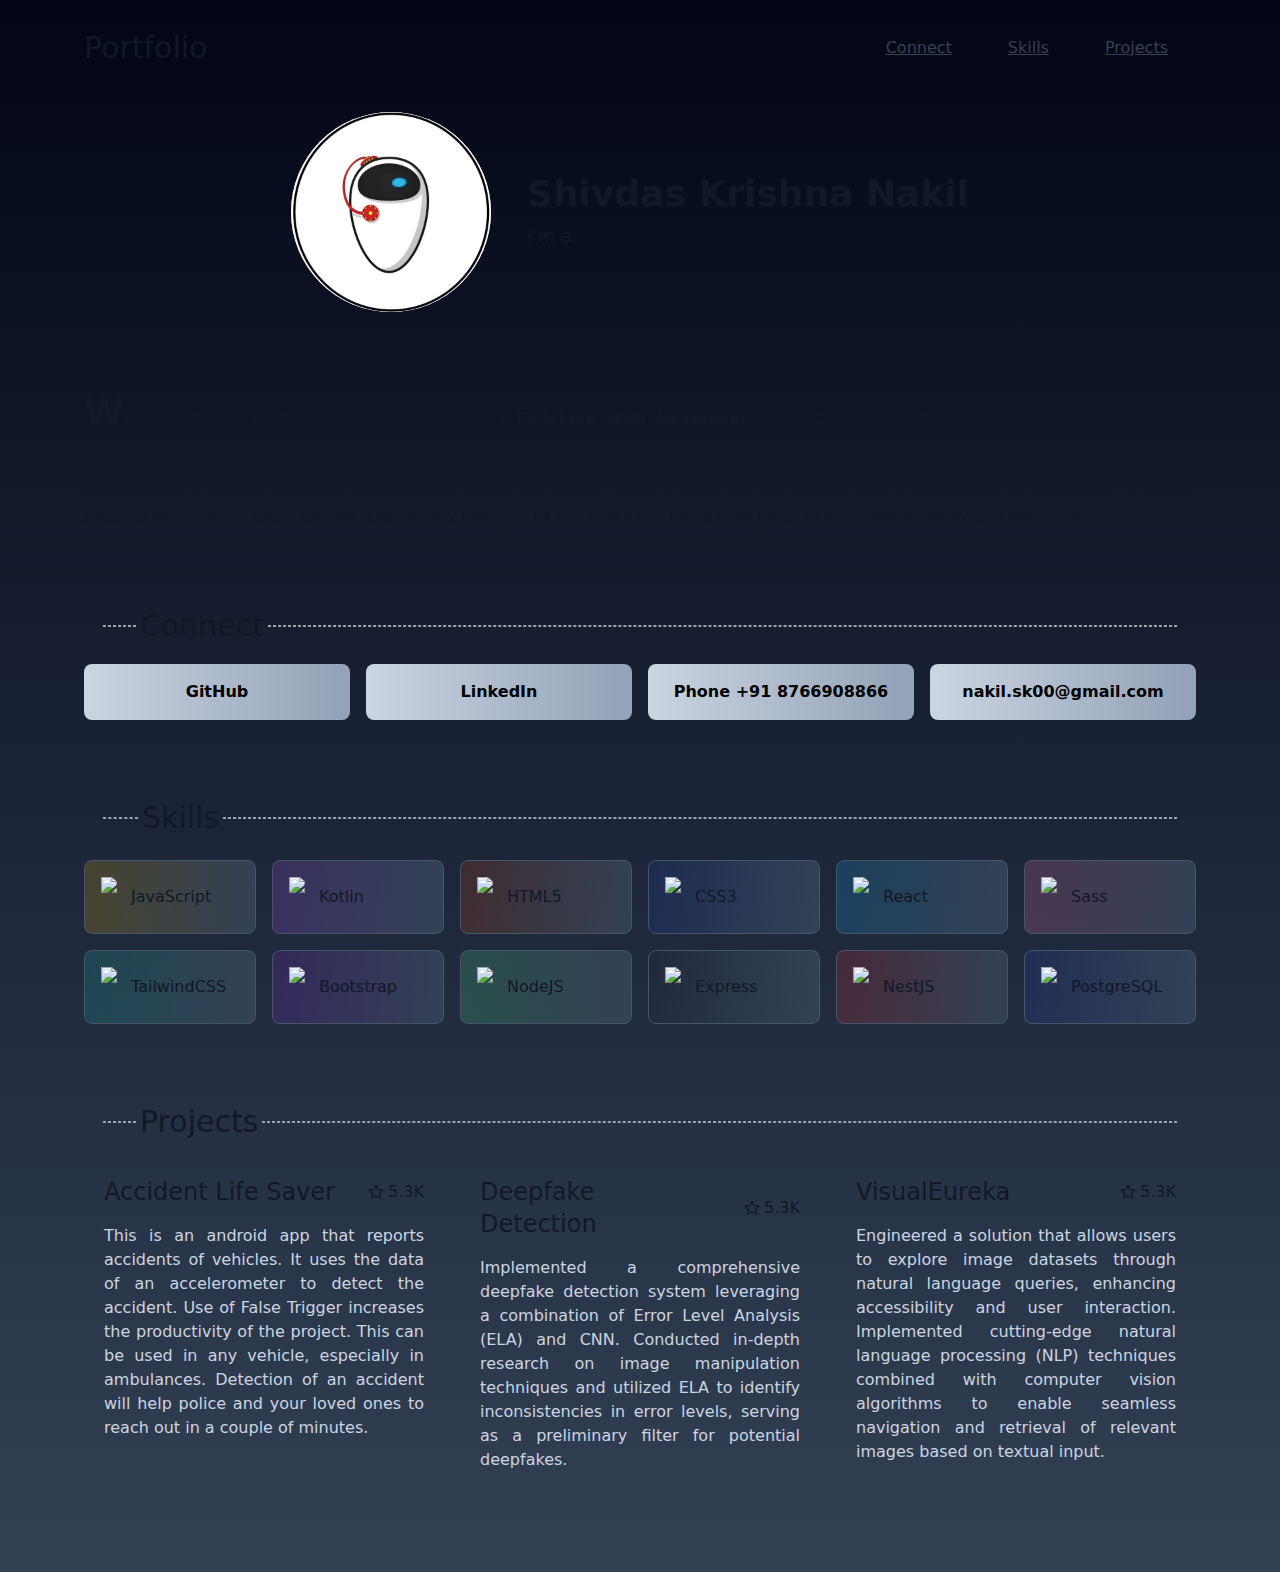
==== index.html @ 8ee6d4b5 "Add files via upload" ====
<!DOCTYPE html>
<html lang="en">

<head>
    <meta charset="UTF-8">
    <meta name="viewport" content="width=device-width, initial-scale=1.0">
    <link href="./output.css" rel="stylesheet">
    <link rel="stylesheet" href="style.css">
    <style>
        .flip-card {
            background-color: transparent;
            width: 200px;
            height: 200px;
            perspective: 1000px;
            /* Remove this if you don't want the 3D effect */
        }

        /* This container is needed to position the front and back side */
        .flip-card-inner {
            position: relative;
            width: 100%;
            height: 100%;
            text-align: center;
            transition: transform 0.8s;
            transform-style: preserve-3d;
        }

        /* Do an horizontal flip when you move the mouse over the flip box container */
        .flip-card:hover .flip-card-inner {
            transform: rotateY(180deg);
        }

        /* Position the front and back side */
        .flip-card-front,
        .flip-card-back {
            position: absolute;
            width: 100%;
            height: 100%;
            -webkit-backface-visibility: hidden;
            /* Safari */
            backface-visibility: hidden;
        }

        /* Style the front side (fallback if image is missing) */
        .flip-card-front {
            background-color: #bbb;
            color: black;
        }

        /* Style the back side */
        .flip-card-back {
            background-color: dodgerblue;
            color: white;
            transform: rotateY(180deg);
        }
    </style>
    <title>Portfolio</title>
</head>

<body
    class="__className_8c1529 md:mx-auto md:max-w-6xl bg-black bg-gradient-to-b from-slate-950 to-slate-700 bg-opacity-90 dark:bg-background-dark text-gray-900 dark:text-gray-100 pb-10">

    <nav class="relative flex items-center justify-between mb-4 px-5 py-2"><a href="/">
            <h2 class="text-3xl">Portfolio</h2>
        </a>
        <ul class="hidden md:flex gap-10 m-5 justify-end">
            <li><a href="/#connect"><button
                        class="bg-secondary-background dark:bg-secondary-background-dark text-gray-700 dark:text-white transition hover:brightness-90 active:brightness-95 active:scale-95 p-2 rounded underline">Connect</button></a>
            </li>
            <li><a href="/#skills"><button
                        class="bg-secondary-background dark:bg-secondary-background-dark text-gray-700 dark:text-white transition hover:brightness-90 active:brightness-95 active:scale-95 p-2 rounded underline">Skills</button></a>
            </li>
            <li><a href="/#projects"><button
                        class="bg-secondary-background dark:bg-secondary-background-dark text-gray-700 dark:text-white transition hover:brightness-90 active:brightness-95 active:scale-95 p-2 rounded underline">Projects</button></a>
            </li>
        </ul><button class="md:hidden"></button>
    </nav>
    <div class="px-5">
        <main class="space-y-20 mb-10">
            <a href="https://www.instagram.com/shiv_nakil?igsh=MXRyd2lyZHF5NGtyeA==" target="_blank">
                <section id="heropage" class="flex flex-col items-center md:items-end">
                    <div class="flex flex-col md:flex-row justify-center items-center gap-4 w-full">

                        <div class="flip-card">
                            <div class="flip-card-inner">
                                <img alt="Profile Image" loading="lazy" width="200" height="200" decoding="async"
                                    data-nimg="1" class="rounded-full flip-card-front" style="color:transparent" src="./gi.gif" />
                                <img alt="Profile Image" loading="lazy" width="200" height="200" decoding="async"
                                    data-nimg="1" class="rounded-full flip-card-back" style="color:transparent" src="./ppp.jpg" />
                            </div>                            
                        </div>
                        <div class="rounded-lg p-5 bg-secondary-background dark:bg-secondary-background-dark space-y-2">
                            <h3 class="text-4xl font-semibold">Shivdas Krishna Nakil</h3>
                            <h4 class="md:text-lg ">I'm a <span class="auto text-yellow-300"></span></h4>
                            <div class="md:hidden flex items-center justify-end gap-2 p-1"><svg stroke="currentColor"
                                    fill="none" stroke-width="2" viewBox="0 0 24 24" stroke-linecap="round"
                                    stroke-linejoin="round" height="1em" width="1em" xmlns="http://www.w3.org/2000/svg">
                                    <path d="M20 10c0 6-8 12-8 12s-8-6-8-12a8 8 0 0 1 16 0Z"></path>
                                    <circle cx="12" cy="10" r="3"></circle>
                                </svg>
                                <p class="text-2xl">Pune, India</p>
                            </div>
                        </div>
                    </div>
                    <div
                        class="rounded-lg p-5 bg-secondary-background dark:bg-secondary-background-dark hidden md:border flex items-center gap-2 p-1">
                        <svg stroke="currentColor" fill="none" stroke-width="2" viewBox="0 0 24 24"
                            stroke-linecap="round" stroke-linejoin="round" height="1em" width="1em"
                            xmlns="http://www.w3.org/2000/svg">
                            <path d="M20 10c0 6-8 12-8 12s-8-6-8-12a8 8 0 0 1 16 0Z"></path>
                            <circle cx="12" cy="10" r="3"></circle>
                        </svg>
                        <p class="text-xl">Pune, India</p>
                    </div>
                </section>
            </a>
            <section id="info">
                <p
                    class="before:text-[12rem] before:absolute before:-top-20 before:-left-12 before:text-primary/20 first-letter:font-bold first-letter:text-4xl text-justify">
                    Welcome to my portfolio! I'm Shivdas Nakil, a <strong>Fullstack Web Developer </strong>specializing
                    in creating dynamic and engaging web experiences. With a passion for crafting beautiful and
                    functional interfaces, I leverage a robust skill set in front-end and back-end technologies. From
                    HTML5, CSS3, and JavaScript for building responsive layouts to NodeJS, Express, and NestJS for
                    scalable server-side applications, I ensure seamless functionality across the board. With a keen eye
                    for design and a dedication to excellence, I deliver projects that exceed expectations. Explore my
                    portfolio to see how I can bring your ideas to life with creativity and precision.</p>
            </section>
            <section id="connect" class="space-y-5">
                <div class="flex items-center gap-1">
                    <div class="w-[18px] h-[15px] rounded-full bg-primary"></div>
                    <div class="w-10 h-px border border-dashed border-gray-400"></div>
                    <h2 class="text-3xl">Connect</h2>
                    <div class="w-full h-px border border-dashed border-gray-400"></div>
                    <div class="w-[18px] h-[15px] rounded-full bg-primary"></div>
                </div>
                <div class="flex flex-col items-center md:flex-row sm:grid-cols-2 md:grid-cols-3 lg:grid-cols-5 gap-4">
                    <div
                        class="flex-1 w-56 p-3 rounded-lg transition-all hover:brightness-95 bg-gradient-to-r from-slate-300 to-slate-400 dark:from-secondary-background-dark dark:to-background-dark to-95% align-middle">
                        <a href="https://github.com/shivnakil" class="flex items-center justify-center p-1"
                            target="_blank" rel="noopener noreferrer">
                            <p class="text-black font-bold">GitHub</p>
                        </a>
                    </div>
                    <div
                        class="flex-1 w-56 p-3 rounded-lg transition-all hover:brightness-95 bg-gradient-to-r from-slate-300 to-slate-400 dark:from-secondary-background-dark dark:to-background-dark to-95% ">
                        <a href="https://www.linkedin.com/in/shivdasnakil/" class="flex items-center justify-center p-1"
                            target="_blank" rel="noopener noreferrer">
                            <p class="text-black font-bold">LinkedIn</p>
                        </a>
                    </div>
                    <div
                        class="flex-1 w-56 p-3 rounded-lg transition-all hover:brightness-95 bg-gradient-to-r from-slate-300 to-slate-400 dark:from-secondary-background-dark dark:to-background-dark to-95% ">
                        <a href="tel:+91 8766908866" class="flex items-center justify-center p-1" target="_blank"
                            rel="noopener noreferrer">
                            <p class="text-black font-bold text-nowrap">Phone +91 8766908866</p>
                        </a>
                    </div>
                    <div
                        class="flex-1 w-56 p-3 rounded-lg transition-all hover:brightness-95 bg-gradient-to-r from-slate-300 to-slate-400 dark:from-secondary-background-dark dark:to-background-dark to-95% col-span-2 md:col-span-1">
                        <a href="mailto:nakil.sk00@gmail.com" class="flex items-center justify-center p-1"
                            target="_blank" rel="noopener noreferrer">
                            <p class="text-black font-bold">nakil.sk00@gmail.com</p>
                        </a>
                    </div>
                </div>
            </section>
            <section id="skills" class="space-y-6">
                <div class="flex items-center gap-1">
                    <div class="w-[18px] h-[15px] rounded-full bg-primary"></div>
                    <div class="w-10 h-px border border-dashed border-gray-400"></div>
                    <h2 class="text-3xl">Skills</h2>
                    <div class="w-full h-px border border-dashed border-gray-400"></div>
                    <div class="w-[18px] h-[15px] rounded-full bg-primary"></div>
                </div>
                <div class="grid grid-cols-2 sm:grid-cols-3 md:grid-cols-4 lg:grid-cols-6 gap-4">
                    <a target="_blank" href="https://developer.mozilla.org/en-US/docs/Web/JavaScript">
                        <div class="border border-slate-600 flex items-center gap-2 p-4 rounded-lg bg-gradient-to-r to-secondary-background dark:to-secondary-background-dark transition-all hover:brightness-90 active:scale-90"
                            style="--tw-gradient-from:rgba(234,179,8,0.2) var(--tw-gradient-from-position);--tw-gradient-stops:var(--tw-gradient-from), var(--tw-gradient-to)">
                            <img alt="JavaScript" loading="lazy" width="22" height="22" decoding="async" data-nimg="1"
                                style="color:transparent"
                                src="https://raw.githubusercontent.com/danielcranney/readme-generator/main/public/icons/skills/javascript-colored.svg" /><span>JavaScript</span>
                        </div>
                    </a><a target="_blank" href="https://kotlinlang.org/">
                        <div class="border border-slate-600 flex items-center gap-2 p-4 rounded-lg bg-gradient-to-r to-secondary-background dark:to-secondary-background-dark transition-all hover:brightness-90 active:scale-90"
                            style="--tw-gradient-from:rgba(168,85,247,0.2) var(--tw-gradient-from-position);--tw-gradient-stops:var(--tw-gradient-from), var(--tw-gradient-to)">
                            <img alt="Kotlin" loading="lazy" width="22" height="22" decoding="async" data-nimg="1"
                                style="color:transparent"
                                src="https://raw.githubusercontent.com/danielcranney/readme-generator/main/public/icons/skills/kotlin-colored.svg" /><span>Kotlin</span>
                        </div>
                    </a><a target="_blank" href="https://developer.mozilla.org/en-US/docs/Glossary/HTML5">
                        <div class="border border-slate-600 flex items-center gap-2 p-4 rounded-lg bg-gradient-to-r to-secondary-background dark:to-secondary-background-dark transition-all hover:brightness-90 active:scale-90"
                            style="--tw-gradient-from:rgba(194,65,12,0.2) var(--tw-gradient-from-position);--tw-gradient-stops:var(--tw-gradient-from), var(--tw-gradient-to)">
                            <img alt="HTML5" loading="lazy" width="22" height="22" decoding="async" data-nimg="1"
                                style="color:transparent"
                                src="https://raw.githubusercontent.com/danielcranney/readme-generator/main/public/icons/skills/html5-colored.svg" /><span>HTML5</span>
                        </div>
                    </a><a target="_blank" href="https://www.w3.org/TR/CSS/#css">
                        <div class="border border-slate-600 flex items-center gap-2 p-4 rounded-lg bg-gradient-to-r to-secondary-background dark:to-secondary-background-dark transition-all hover:brightness-90 active:scale-90"
                            style="--tw-gradient-from:rgba(30,64,175,0.2) var(--tw-gradient-from-position);--tw-gradient-stops:var(--tw-gradient-from), var(--tw-gradient-to)">
                            <img alt="CSS3" loading="lazy" width="22" height="22" decoding="async" data-nimg="1"
                                style="color:transparent"
                                src="https://raw.githubusercontent.com/danielcranney/readme-generator/main/public/icons/skills/css3-colored.svg" /><span>CSS3</span>
                        </div>
                    </a><a target="_blank" href="https://reactjs.org/">
                        <div class="border border-slate-600 flex items-center gap-2 p-4 rounded-lg bg-gradient-to-r to-secondary-background dark:to-secondary-background-dark transition-all hover:brightness-90 active:scale-90"
                            style="--tw-gradient-from:rgba(14,165,233,0.2) var(--tw-gradient-from-position);--tw-gradient-stops:var(--tw-gradient-from), var(--tw-gradient-to)">
                            <img alt="React" loading="lazy" width="22" height="22" decoding="async" data-nimg="1"
                                style="color:transparent"
                                src="https://raw.githubusercontent.com/danielcranney/readme-generator/main/public/icons/skills/react-colored.svg" /><span>React</span>
                        </div>
                    </a><a target="_blank" href="https://sass-lang.com/">
                        <div class="border border-slate-600 flex items-center gap-2 p-4 rounded-lg bg-gradient-to-r to-secondary-background dark:to-secondary-background-dark transition-all hover:brightness-90 active:scale-90"
                            style="--tw-gradient-from:rgba(244,114,182,0.2) var(--tw-gradient-from-position);--tw-gradient-stops:var(--tw-gradient-from), var(--tw-gradient-to)">
                            <img alt="Sass" loading="lazy" width="22" height="22" decoding="async" data-nimg="1"
                                style="color:transparent"
                                src="https://raw.githubusercontent.com/danielcranney/readme-generator/main/public/icons/skills/sass-colored.svg" /><span>Sass</span>
                        </div>
                    </a><a target="_blank" href="https://tailwindcss.com/">
                        <div class="border border-slate-600 flex items-center gap-2 p-4 rounded-lg bg-gradient-to-r to-secondary-background dark:to-secondary-background-dark transition-all hover:brightness-90 active:scale-90"
                            style="--tw-gradient-from:rgba(20,184,166,0.2) var(--tw-gradient-from-position);--tw-gradient-stops:var(--tw-gradient-from), var(--tw-gradient-to)">
                            <img alt="TailwindCSS" loading="lazy" width="22" height="22" decoding="async" data-nimg="1"
                                style="color:transparent"
                                src="https://raw.githubusercontent.com/danielcranney/readme-generator/main/public/icons/skills/tailwindcss-colored.svg" /><span>TailwindCSS</span>
                        </div>
                    </a><a target="_blank" href="https://getbootstrap.com/">
                        <div class="border border-slate-600 flex items-center gap-2 p-4 rounded-lg bg-gradient-to-r to-secondary-background dark:to-secondary-background-dark transition-all hover:brightness-90 active:scale-90"
                            style="--tw-gradient-from:rgba(126,34,206,0.2) var(--tw-gradient-from-position);--tw-gradient-stops:var(--tw-gradient-from), var(--tw-gradient-to)">
                            <img alt="Bootstrap" loading="lazy" width="22" height="22" decoding="async" data-nimg="1"
                                style="color:transparent"
                                src="https://raw.githubusercontent.com/danielcranney/readme-generator/main/public/icons/skills/bootstrap-colored.svg" /><span>Bootstrap</span>
                        </div>
                    </a><a target="_blank" href="https://nodejs.org/en/">
                        <div class="border border-slate-600 flex items-center gap-2 p-4 rounded-lg bg-gradient-to-r to-secondary-background dark:to-secondary-background-dark transition-all hover:brightness-90 active:scale-90"
                            style="--tw-gradient-from:rgba(74,222,128,0.2) var(--tw-gradient-from-position);--tw-gradient-stops:var(--tw-gradient-from), var(--tw-gradient-to)">
                            <img alt="NodeJS" loading="lazy" width="22" height="22" decoding="async" data-nimg="1"
                                style="color:transparent"
                                src="https://raw.githubusercontent.com/danielcranney/readme-generator/main/public/icons/skills/nodejs-colored.svg" /><span>NodeJS</span>
                        </div>
                    </a><a target="_blank" href="https://expressjs.com/">
                        <div class="border border-slate-600 flex items-center gap-2 p-4 rounded-lg bg-gradient-to-r to-secondary-background dark:to-secondary-background-dark transition-all hover:brightness-90 active:scale-90"
                            style="--tw-gradient-from:rgba(31,41,55,0.2) var(--tw-gradient-from-position);--tw-gradient-stops:var(--tw-gradient-from), var(--tw-gradient-to)">
                            <img alt="Express" loading="lazy" width="22" height="22" decoding="async" data-nimg="1"
                                style="color:transparent"
                                src="https://raw.githubusercontent.com/danielcranney/readme-generator/main/public/icons/skills/express-colored.svg" /><span>Express</span>
                        </div>
                    </a><a target="_blank" href="https://docs.nestjs.com/">
                        <div class="border border-slate-600 flex items-center gap-2 p-4 rounded-lg bg-gradient-to-r to-secondary-background dark:to-secondary-background-dark transition-all hover:brightness-90 active:scale-90"
                            style="--tw-gradient-from:rgba(220,38,38,0.2) var(--tw-gradient-from-position);--tw-gradient-stops:var(--tw-gradient-from), var(--tw-gradient-to)">
                            <img alt="NestJS" loading="lazy" width="22" height="22" decoding="async" data-nimg="1"
                                style="color:transparent"
                                src="https://raw.githubusercontent.com/danielcranney/readme-generator/main/public/icons/skills/nestjs-colored.svg" /><span>NestJS</span>
                        </div>
                    </a><a target="_blank" href="https://www.postgresql.org/">
                        <div class="border border-slate-600 flex items-center gap-2 p-4 rounded-lg bg-gradient-to-r to-secondary-background dark:to-secondary-background-dark transition-all hover:brightness-90 active:scale-90"
                            style="--tw-gradient-from:rgba(30,64,175,0.2) var(--tw-gradient-from-position);--tw-gradient-stops:var(--tw-gradient-from), var(--tw-gradient-to)">
                            <img alt="PostgreSQL" loading="lazy" width="22" height="22" decoding="async" data-nimg="1"
                                style="color:transparent"
                                src="https://raw.githubusercontent.com/danielcranney/readme-generator/main/public/icons/skills/postgresql-colored.svg" /><span>PostgreSQL</span>
                        </div>
                    </a>
                </div>
            </section>
            <section id="projects" class="space-y-4">
                <div class="flex items-center gap-1">
                    <div class="w-[18px] h-[15px] rounded-full bg-primary"></div>
                    <div class="w-10 h-px border border-dashed border-gray-400"></div>
                    <h2 class="text-3xl">Projects</h2>
                    <div class="w-full h-px border border-dashed border-gray-400"></div>
                    <div class="w-[18px] h-[15px] rounded-full bg-primary"></div>
                </div>
                <div class="grid grid-cols-1 sm:grid-cols-2 md:grid-cols-3 gap-4">
                    <div tabindex="0"
                        class="rounded-lg p-5 bg-secondary-background dark:bg-secondary-background-dark transition-all hover:brightness-95 active:scale-95 cursor-pointer space-y-4">
                        <!-- <div class="relative h-40"><img alt="KRTirtho/spotube" loading="lazy" decoding="async"
                                data-nimg="fill" class="object-cover rounded-lg"
                                style="position:absolute;height:100%;width:100%;left:0;top:0;right:0;bottom:0;color:transparent"
                                sizes="100vw"
                                src="/_next/image?url=%2Fimages%2Fprojects%2Fspotube.jpg&amp;w=3840&amp;q=75" /></div> -->
                        <div class="flex justify-between">
                            <h3 class="flex items-center gap-2 capitalize text-2xl">Accident Life Saver<span><svg
                                        stroke="currentColor" fill="currentColor" stroke-width="0" viewBox="0 0 496 512"
                                        height="1em" width="1em" xmlns="http://www.w3.org/2000/svg">
                                        <!-- <path
                                            d="M165.9 397.4c0 2-2.3 3.6-5.2 3.6-3.3.3-5.6-1.3-5.6-3.6 0-2 2.3-3.6 5.2-3.6 3-.3 5.6 1.3 5.6 3.6zm-31.1-4.5c-.7 2 1.3 4.3 4.3 4.9 2.6 1 5.6 0 6.2-2s-1.3-4.3-4.3-5.2c-2.6-.7-5.5.3-6.2 2.3zm44.2-1.7c-2.9.7-4.9 2.6-4.6 4.9.3 2 2.9 3.3 5.9 2.6 2.9-.7 4.9-2.6 4.6-4.6-.3-1.9-3-3.2-5.9-2.9zM244.8 8C106.1 8 0 113.3 0 252c0 110.9 69.8 205.8 169.5 239.2 12.8 2.3 17.3-5.6 17.3-12.1 0-6.2-.3-40.4-.3-61.4 0 0-70 15-84.7-29.8 0 0-11.4-29.1-27.8-36.6 0 0-22.9-15.7 1.6-15.4 0 0 24.9 2 38.6 25.8 21.9 38.6 58.6 27.5 72.9 20.9 2.3-16 8.8-27.1 16-33.7-55.9-6.2-112.3-14.3-112.3-110.5 0-27.5 7.6-41.3 23.6-58.9-2.6-6.5-11.1-33.3 2.6-67.9 20.9-6.5 69 27 69 27 20-5.6 41.5-8.5 62.8-8.5s42.8 2.9 62.8 8.5c0 0 48.1-33.6 69-27 13.7 34.7 5.2 61.4 2.6 67.9 16 17.7 25.8 31.5 25.8 58.9 0 96.5-58.9 104.2-114.8 110.5 9.2 7.9 17 22.9 17 46.4 0 33.7-.3 75.4-.3 83.6 0 6.5 4.6 14.4 17.3 12.1C428.2 457.8 496 362.9 496 252 496 113.3 383.5 8 244.8 8zM97.2 352.9c-1.3 1-1 3.3.7 5.2 1.6 1.6 3.9 2.3 5.2 1 1.3-1 1-3.3-.7-5.2-1.6-1.6-3.9-2.3-5.2-1zm-10.8-8.1c-.7 1.3.3 2.9 2.3 3.9 1.6 1 3.6.7 4.3-.7.7-1.3-.3-2.9-2.3-3.9-2-.6-3.6-.3-4.3.7zm32.4 35.6c-1.6 1.3-1 4.3 1.3 6.2 2.3 2.3 5.2 2.6 6.5 1 1.3-1.3.7-4.3-1.3-6.2-2.2-2.3-5.2-2.6-6.5-1zm-11.4-14.7c-1.6 1-1.6 3.6 0 5.9 1.6 2.3 4.3 3.3 5.6 2.3 1.6-1.3 1.6-3.9 0-6.2-1.4-2.3-4-3.3-5.6-2z">
                                        </path> -->
                                    </svg></span></h3>
                            <div class="flex items-center gap-1"><svg stroke="currentColor" fill="none" stroke-width="2"
                                    viewBox="0 0 24 24" stroke-linecap="round" stroke-linejoin="round" height="1em"
                                    width="1em" xmlns="http://www.w3.org/2000/svg">
                                    <polygon
                                        points="12 2 15.09 8.26 22 9.27 17 14.14 18.18 21.02 12 17.77 5.82 21.02 7 14.14 2 9.27 8.91 8.26 12 2">
                                    </polygon>
                                </svg><span>5.3K</span></div>
                        </div>
                        <p class="text-justify text-slate-300">This is an android app that reports accidents of
                            vehicles. It uses the data of an accelerometer to
                            detect the accident. Use of False Trigger increases the productivity of the project. This
                            can be used in
                            any vehicle, especially in ambulances. Detection of an accident will help police and your
                            loved ones
                            to reach out in a couple of minutes.</p>
                    </div>
                    <div tabindex="0"
                        class="rounded-lg p-5 bg-secondary-background dark:bg-secondary-background-dark transition-all hover:brightness-95 active:scale-95 cursor-pointer space-y-4">
                        <!-- <div class="relative h-40"><img alt="KRTirtho/spotube" loading="lazy" decoding="async"
                                data-nimg="fill" class="object-cover rounded-lg"
                                style="position:absolute;height:100%;width:100%;left:0;top:0;right:0;bottom:0;color:transparent"
                                sizes="100vw"
                                src="/_next/image?url=%2Fimages%2Fprojects%2Fspotube.jpg&amp;w=3840&amp;q=75" /></div> -->
                        <div class="flex justify-between">
                            <h3 class="flex items-center gap-2 capitalize text-2xl">Deepfake Detection<span><svg
                                        stroke="currentColor" fill="currentColor" stroke-width="0" viewBox="0 0 496 512"
                                        height="1em" width="1em" xmlns="http://www.w3.org/2000/svg">
                                        <!-- <path
                                            d="M165.9 397.4c0 2-2.3 3.6-5.2 3.6-3.3.3-5.6-1.3-5.6-3.6 0-2 2.3-3.6 5.2-3.6 3-.3 5.6 1.3 5.6 3.6zm-31.1-4.5c-.7 2 1.3 4.3 4.3 4.9 2.6 1 5.6 0 6.2-2s-1.3-4.3-4.3-5.2c-2.6-.7-5.5.3-6.2 2.3zm44.2-1.7c-2.9.7-4.9 2.6-4.6 4.9.3 2 2.9 3.3 5.9 2.6 2.9-.7 4.9-2.6 4.6-4.6-.3-1.9-3-3.2-5.9-2.9zM244.8 8C106.1 8 0 113.3 0 252c0 110.9 69.8 205.8 169.5 239.2 12.8 2.3 17.3-5.6 17.3-12.1 0-6.2-.3-40.4-.3-61.4 0 0-70 15-84.7-29.8 0 0-11.4-29.1-27.8-36.6 0 0-22.9-15.7 1.6-15.4 0 0 24.9 2 38.6 25.8 21.9 38.6 58.6 27.5 72.9 20.9 2.3-16 8.8-27.1 16-33.7-55.9-6.2-112.3-14.3-112.3-110.5 0-27.5 7.6-41.3 23.6-58.9-2.6-6.5-11.1-33.3 2.6-67.9 20.9-6.5 69 27 69 27 20-5.6 41.5-8.5 62.8-8.5s42.8 2.9 62.8 8.5c0 0 48.1-33.6 69-27 13.7 34.7 5.2 61.4 2.6 67.9 16 17.7 25.8 31.5 25.8 58.9 0 96.5-58.9 104.2-114.8 110.5 9.2 7.9 17 22.9 17 46.4 0 33.7-.3 75.4-.3 83.6 0 6.5 4.6 14.4 17.3 12.1C428.2 457.8 496 362.9 496 252 496 113.3 383.5 8 244.8 8zM97.2 352.9c-1.3 1-1 3.3.7 5.2 1.6 1.6 3.9 2.3 5.2 1 1.3-1 1-3.3-.7-5.2-1.6-1.6-3.9-2.3-5.2-1zm-10.8-8.1c-.7 1.3.3 2.9 2.3 3.9 1.6 1 3.6.7 4.3-.7.7-1.3-.3-2.9-2.3-3.9-2-.6-3.6-.3-4.3.7zm32.4 35.6c-1.6 1.3-1 4.3 1.3 6.2 2.3 2.3 5.2 2.6 6.5 1 1.3-1.3.7-4.3-1.3-6.2-2.2-2.3-5.2-2.6-6.5-1zm-11.4-14.7c-1.6 1-1.6 3.6 0 5.9 1.6 2.3 4.3 3.3 5.6 2.3 1.6-1.3 1.6-3.9 0-6.2-1.4-2.3-4-3.3-5.6-2z">
                                        </path> -->
                                    </svg></span></h3>
                            <div class="flex items-center gap-1"><svg stroke="currentColor" fill="none" stroke-width="2"
                                    viewBox="0 0 24 24" stroke-linecap="round" stroke-linejoin="round" height="1em"
                                    width="1em" xmlns="http://www.w3.org/2000/svg">
                                    <polygon
                                        points="12 2 15.09 8.26 22 9.27 17 14.14 18.18 21.02 12 17.77 5.82 21.02 7 14.14 2 9.27 8.91 8.26 12 2">
                                    </polygon>
                                </svg><span>5.3K</span></div>
                        </div>
                        <p class="text-justify text-slate-300">Implemented a comprehensive deepfake detection system
                            leveraging a combination of Error Level
                            Analysis (ELA) and CNN. Conducted in-depth research on image manipulation techniques and
                            utilized ELA to identify inconsistencies in error levels, serving as a preliminary filter
                            for potential
                            deepfakes. </p>
                    </div>
                    <div tabindex="0"
                        class="rounded-lg p-5 bg-secondary-background dark:bg-secondary-background-dark transition-all hover:brightness-95 active:scale-95 cursor-pointer space-y-4">
                        <!-- <div class="relative h-40"><img alt="KRTirtho/spotube" loading="lazy" decoding="async"
                                data-nimg="fill" class="object-cover rounded-lg"
                                style="position:absolute;height:100%;width:100%;left:0;top:0;right:0;bottom:0;color:transparent"
                                sizes="100vw"
                                src="/_next/image?url=%2Fimages%2Fprojects%2Fspotube.jpg&amp;w=3840&amp;q=75" /></div> -->
                        <div class="flex justify-between">
                            <h3 class="flex items-center gap-2 capitalize text-2xl">VisualEureka<span><svg
                                        stroke="currentColor" fill="currentColor" stroke-width="0" viewBox="0 0 496 512"
                                        height="1em" width="1em" xmlns="http://www.w3.org/2000/svg">
                                        <!-- <path
                                            d="M165.9 397.4c0 2-2.3 3.6-5.2 3.6-3.3.3-5.6-1.3-5.6-3.6 0-2 2.3-3.6 5.2-3.6 3-.3 5.6 1.3 5.6 3.6zm-31.1-4.5c-.7 2 1.3 4.3 4.3 4.9 2.6 1 5.6 0 6.2-2s-1.3-4.3-4.3-5.2c-2.6-.7-5.5.3-6.2 2.3zm44.2-1.7c-2.9.7-4.9 2.6-4.6 4.9.3 2 2.9 3.3 5.9 2.6 2.9-.7 4.9-2.6 4.6-4.6-.3-1.9-3-3.2-5.9-2.9zM244.8 8C106.1 8 0 113.3 0 252c0 110.9 69.8 205.8 169.5 239.2 12.8 2.3 17.3-5.6 17.3-12.1 0-6.2-.3-40.4-.3-61.4 0 0-70 15-84.7-29.8 0 0-11.4-29.1-27.8-36.6 0 0-22.9-15.7 1.6-15.4 0 0 24.9 2 38.6 25.8 21.9 38.6 58.6 27.5 72.9 20.9 2.3-16 8.8-27.1 16-33.7-55.9-6.2-112.3-14.3-112.3-110.5 0-27.5 7.6-41.3 23.6-58.9-2.6-6.5-11.1-33.3 2.6-67.9 20.9-6.5 69 27 69 27 20-5.6 41.5-8.5 62.8-8.5s42.8 2.9 62.8 8.5c0 0 48.1-33.6 69-27 13.7 34.7 5.2 61.4 2.6 67.9 16 17.7 25.8 31.5 25.8 58.9 0 96.5-58.9 104.2-114.8 110.5 9.2 7.9 17 22.9 17 46.4 0 33.7-.3 75.4-.3 83.6 0 6.5 4.6 14.4 17.3 12.1C428.2 457.8 496 362.9 496 252 496 113.3 383.5 8 244.8 8zM97.2 352.9c-1.3 1-1 3.3.7 5.2 1.6 1.6 3.9 2.3 5.2 1 1.3-1 1-3.3-.7-5.2-1.6-1.6-3.9-2.3-5.2-1zm-10.8-8.1c-.7 1.3.3 2.9 2.3 3.9 1.6 1 3.6.7 4.3-.7.7-1.3-.3-2.9-2.3-3.9-2-.6-3.6-.3-4.3.7zm32.4 35.6c-1.6 1.3-1 4.3 1.3 6.2 2.3 2.3 5.2 2.6 6.5 1 1.3-1.3.7-4.3-1.3-6.2-2.2-2.3-5.2-2.6-6.5-1zm-11.4-14.7c-1.6 1-1.6 3.6 0 5.9 1.6 2.3 4.3 3.3 5.6 2.3 1.6-1.3 1.6-3.9 0-6.2-1.4-2.3-4-3.3-5.6-2z">
                                        </path> -->
                                    </svg></span></h3>
                            <div class="flex items-center gap-1"><svg stroke="currentColor" fill="none" stroke-width="2"
                                    viewBox="0 0 24 24" stroke-linecap="round" stroke-linejoin="round" height="1em"
                                    width="1em" xmlns="http://www.w3.org/2000/svg">
                                    <polygon
                                        points="12 2 15.09 8.26 22 9.27 17 14.14 18.18 21.02 12 17.77 5.82 21.02 7 14.14 2 9.27 8.91 8.26 12 2">
                                    </polygon>
                                </svg><span>5.3K</span></div>
                        </div>
                        <p class="text-justify text-slate-300">Engineered a solution that allows users to explore image
                            datasets
                            through natural language queries, enhancing accessibility and user interaction. Implemented
                            cutting-edge natural language processing (NLP) techniques combined with computer vision
                            algorithms to enable seamless navigation and retrieval of relevant images based on textual
                            input.
                        </p>
                    </div>
                </div>
            </section>
        </main>
    </div>

    <script src="https://unpkg.com/typed.js@2.1.0/dist/typed.umd.js"></script>

    <script>
        let typed = new Typed(".auto", {
            strings: ["Programmer.." , "Designer.." , "FullStack Developer.." , "Cyber Security Expert.."],
            typeSpeed: 100,
            backSpeed: 100,
            loopCount: Infinity,
            loop: true
        })
    </script>

</body>

</html>
---- output.css ----
/*
! tailwindcss v3.4.1 | MIT License | https://tailwindcss.com
*/

/*
1. Prevent padding and border from affecting element width. (https://github.com/mozdevs/cssremedy/issues/4)
2. Allow adding a border to an element by just adding a border-width. (https://github.com/tailwindcss/tailwindcss/pull/116)
*/

*,
::before,
::after {
  box-sizing: border-box;
  /* 1 */
  border-width: 0;
  /* 2 */
  border-style: solid;
  /* 2 */
  border-color: #e5e7eb;
  /* 2 */
}

::before,
::after {
  --tw-content: '';
}

/*
1. Use a consistent sensible line-height in all browsers.
2. Prevent adjustments of font size after orientation changes in iOS.
3. Use a more readable tab size.
4. Use the user's configured `sans` font-family by default.
5. Use the user's configured `sans` font-feature-settings by default.
6. Use the user's configured `sans` font-variation-settings by default.
7. Disable tap highlights on iOS
*/

html,
:host {
  line-height: 1.5;
  /* 1 */
  -webkit-text-size-adjust: 100%;
  /* 2 */
  -moz-tab-size: 4;
  /* 3 */
  -o-tab-size: 4;
     tab-size: 4;
  /* 3 */
  font-family: ui-sans-serif, system-ui, sans-serif, "Apple Color Emoji", "Segoe UI Emoji", "Segoe UI Symbol", "Noto Color Emoji";
  /* 4 */
  font-feature-settings: normal;
  /* 5 */
  font-variation-settings: normal;
  /* 6 */
  -webkit-tap-highlight-color: transparent;
  /* 7 */
}

/*
1. Remove the margin in all browsers.
2. Inherit line-height from `html` so users can set them as a class directly on the `html` element.
*/

body {
  margin: 0;
  /* 1 */
  line-height: inherit;
  /* 2 */
}

/*
1. Add the correct height in Firefox.
2. Correct the inheritance of border color in Firefox. (https://bugzilla.mozilla.org/show_bug.cgi?id=190655)
3. Ensure horizontal rules are visible by default.
*/

hr {
  height: 0;
  /* 1 */
  color: inherit;
  /* 2 */
  border-top-width: 1px;
  /* 3 */
}

/*
Add the correct text decoration in Chrome, Edge, and Safari.
*/

abbr:where([title]) {
  -webkit-text-decoration: underline dotted;
          text-decoration: underline dotted;
}

/*
Remove the default font size and weight for headings.
*/

h1,
h2,
h3,
h4,
h5,
h6 {
  font-size: inherit;
  font-weight: inherit;
}

/*
Reset links to optimize for opt-in styling instead of opt-out.
*/

a {
  color: inherit;
  text-decoration: inherit;
}

/*
Add the correct font weight in Edge and Safari.
*/

b,
strong {
  font-weight: bolder;
}

/*
1. Use the user's configured `mono` font-family by default.
2. Use the user's configured `mono` font-feature-settings by default.
3. Use the user's configured `mono` font-variation-settings by default.
4. Correct the odd `em` font sizing in all browsers.
*/

code,
kbd,
samp,
pre {
  font-family: ui-monospace, SFMono-Regular, Menlo, Monaco, Consolas, "Liberation Mono", "Courier New", monospace;
  /* 1 */
  font-feature-settings: normal;
  /* 2 */
  font-variation-settings: normal;
  /* 3 */
  font-size: 1em;
  /* 4 */
}

/*
Add the correct font size in all browsers.
*/

small {
  font-size: 80%;
}

/*
Prevent `sub` and `sup` elements from affecting the line height in all browsers.
*/

sub,
sup {
  font-size: 75%;
  line-height: 0;
  position: relative;
  vertical-align: baseline;
}

sub {
  bottom: -0.25em;
}

sup {
  top: -0.5em;
}

/*
1. Remove text indentation from table contents in Chrome and Safari. (https://bugs.chromium.org/p/chromium/issues/detail?id=999088, https://bugs.webkit.org/show_bug.cgi?id=201297)
2. Correct table border color inheritance in all Chrome and Safari. (https://bugs.chromium.org/p/chromium/issues/detail?id=935729, https://bugs.webkit.org/show_bug.cgi?id=195016)
3. Remove gaps between table borders by default.
*/

table {
  text-indent: 0;
  /* 1 */
  border-color: inherit;
  /* 2 */
  border-collapse: collapse;
  /* 3 */
}

/*
1. Change the font styles in all browsers.
2. Remove the margin in Firefox and Safari.
3. Remove default padding in all browsers.
*/

button,
input,
optgroup,
select,
textarea {
  font-family: inherit;
  /* 1 */
  font-feature-settings: inherit;
  /* 1 */
  font-variation-settings: inherit;
  /* 1 */
  font-size: 100%;
  /* 1 */
  font-weight: inherit;
  /* 1 */
  line-height: inherit;
  /* 1 */
  color: inherit;
  /* 1 */
  margin: 0;
  /* 2 */
  padding: 0;
  /* 3 */
}

/*
Remove the inheritance of text transform in Edge and Firefox.
*/

button,
select {
  text-transform: none;
}

/*
1. Correct the inability to style clickable types in iOS and Safari.
2. Remove default button styles.
*/

button,
[type='button'],
[type='reset'],
[type='submit'] {
  -webkit-appearance: button;
  /* 1 */
  background-color: transparent;
  /* 2 */
  background-image: none;
  /* 2 */
}

/*
Use the modern Firefox focus style for all focusable elements.
*/

:-moz-focusring {
  outline: auto;
}

/*
Remove the additional `:invalid` styles in Firefox. (https://github.com/mozilla/gecko-dev/blob/2f9eacd9d3d995c937b4251a5557d95d494c9be1/layout/style/res/forms.css#L728-L737)
*/

:-moz-ui-invalid {
  box-shadow: none;
}

/*
Add the correct vertical alignment in Chrome and Firefox.
*/

progress {
  vertical-align: baseline;
}

/*
Correct the cursor style of increment and decrement buttons in Safari.
*/

::-webkit-inner-spin-button,
::-webkit-outer-spin-button {
  height: auto;
}

/*
1. Correct the odd appearance in Chrome and Safari.
2. Correct the outline style in Safari.
*/

[type='search'] {
  -webkit-appearance: textfield;
  /* 1 */
  outline-offset: -2px;
  /* 2 */
}

/*
Remove the inner padding in Chrome and Safari on macOS.
*/

::-webkit-search-decoration {
  -webkit-appearance: none;
}

/*
1. Correct the inability to style clickable types in iOS and Safari.
2. Change font properties to `inherit` in Safari.
*/

::-webkit-file-upload-button {
  -webkit-appearance: button;
  /* 1 */
  font: inherit;
  /* 2 */
}

/*
Add the correct display in Chrome and Safari.
*/

summary {
  display: list-item;
}

/*
Removes the default spacing and border for appropriate elements.
*/

blockquote,
dl,
dd,
h1,
h2,
h3,
h4,
h5,
h6,
hr,
figure,
p,
pre {
  margin: 0;
}

fieldset {
  margin: 0;
  padding: 0;
}

legend {
  padding: 0;
}

ol,
ul,
menu {
  list-style: none;
  margin: 0;
  padding: 0;
}

/*
Reset default styling for dialogs.
*/

dialog {
  padding: 0;
}

/*
Prevent resizing textareas horizontally by default.
*/

textarea {
  resize: vertical;
}

/*
1. Reset the default placeholder opacity in Firefox. (https://github.com/tailwindlabs/tailwindcss/issues/3300)
2. Set the default placeholder color to the user's configured gray 400 color.
*/

input::-moz-placeholder, textarea::-moz-placeholder {
  opacity: 1;
  /* 1 */
  color: #9ca3af;
  /* 2 */
}

input::placeholder,
textarea::placeholder {
  opacity: 1;
  /* 1 */
  color: #9ca3af;
  /* 2 */
}

/*
Set the default cursor for buttons.
*/

button,
[role="button"] {
  cursor: pointer;
}

/*
Make sure disabled buttons don't get the pointer cursor.
*/

:disabled {
  cursor: default;
}

/*
1. Make replaced elements `display: block` by default. (https://github.com/mozdevs/cssremedy/issues/14)
2. Add `vertical-align: middle` to align replaced elements more sensibly by default. (https://github.com/jensimmons/cssremedy/issues/14#issuecomment-634934210)
   This can trigger a poorly considered lint error in some tools but is included by design.
*/

img,
svg,
video,
canvas,
audio,
iframe,
embed,
object {
  display: block;
  /* 1 */
  vertical-align: middle;
  /* 2 */
}

/*
Constrain images and videos to the parent width and preserve their intrinsic aspect ratio. (https://github.com/mozdevs/cssremedy/issues/14)
*/

img,
video {
  max-width: 100%;
  height: auto;
}

/* Make elements with the HTML hidden attribute stay hidden by default */

[hidden] {
  display: none;
}

*, ::before, ::after {
  --tw-border-spacing-x: 0;
  --tw-border-spacing-y: 0;
  --tw-translate-x: 0;
  --tw-translate-y: 0;
  --tw-rotate: 0;
  --tw-skew-x: 0;
  --tw-skew-y: 0;
  --tw-scale-x: 1;
  --tw-scale-y: 1;
  --tw-pan-x:  ;
  --tw-pan-y:  ;
  --tw-pinch-zoom:  ;
  --tw-scroll-snap-strictness: proximity;
  --tw-gradient-from-position:  ;
  --tw-gradient-via-position:  ;
  --tw-gradient-to-position:  ;
  --tw-ordinal:  ;
  --tw-slashed-zero:  ;
  --tw-numeric-figure:  ;
  --tw-numeric-spacing:  ;
  --tw-numeric-fraction:  ;
  --tw-ring-inset:  ;
  --tw-ring-offset-width: 0px;
  --tw-ring-offset-color: #fff;
  --tw-ring-color: rgb(59 130 246 / 0.5);
  --tw-ring-offset-shadow: 0 0 #0000;
  --tw-ring-shadow: 0 0 #0000;
  --tw-shadow: 0 0 #0000;
  --tw-shadow-colored: 0 0 #0000;
  --tw-blur:  ;
  --tw-brightness:  ;
  --tw-contrast:  ;
  --tw-grayscale:  ;
  --tw-hue-rotate:  ;
  --tw-invert:  ;
  --tw-saturate:  ;
  --tw-sepia:  ;
  --tw-drop-shadow:  ;
  --tw-backdrop-blur:  ;
  --tw-backdrop-brightness:  ;
  --tw-backdrop-contrast:  ;
  --tw-backdrop-grayscale:  ;
  --tw-backdrop-hue-rotate:  ;
  --tw-backdrop-invert:  ;
  --tw-backdrop-opacity:  ;
  --tw-backdrop-saturate:  ;
  --tw-backdrop-sepia:  ;
}

::backdrop {
  --tw-border-spacing-x: 0;
  --tw-border-spacing-y: 0;
  --tw-translate-x: 0;
  --tw-translate-y: 0;
  --tw-rotate: 0;
  --tw-skew-x: 0;
  --tw-skew-y: 0;
  --tw-scale-x: 1;
  --tw-scale-y: 1;
  --tw-pan-x:  ;
  --tw-pan-y:  ;
  --tw-pinch-zoom:  ;
  --tw-scroll-snap-strictness: proximity;
  --tw-gradient-from-position:  ;
  --tw-gradient-via-position:  ;
  --tw-gradient-to-position:  ;
  --tw-ordinal:  ;
  --tw-slashed-zero:  ;
  --tw-numeric-figure:  ;
  --tw-numeric-spacing:  ;
  --tw-numeric-fraction:  ;
  --tw-ring-inset:  ;
  --tw-ring-offset-width: 0px;
  --tw-ring-offset-color: #fff;
  --tw-ring-color: rgb(59 130 246 / 0.5);
  --tw-ring-offset-shadow: 0 0 #0000;
  --tw-ring-shadow: 0 0 #0000;
  --tw-shadow: 0 0 #0000;
  --tw-shadow-colored: 0 0 #0000;
  --tw-blur:  ;
  --tw-brightness:  ;
  --tw-contrast:  ;
  --tw-grayscale:  ;
  --tw-hue-rotate:  ;
  --tw-invert:  ;
  --tw-saturate:  ;
  --tw-sepia:  ;
  --tw-drop-shadow:  ;
  --tw-backdrop-blur:  ;
  --tw-backdrop-brightness:  ;
  --tw-backdrop-contrast:  ;
  --tw-backdrop-grayscale:  ;
  --tw-backdrop-hue-rotate:  ;
  --tw-backdrop-invert:  ;
  --tw-backdrop-opacity:  ;
  --tw-backdrop-saturate:  ;
  --tw-backdrop-sepia:  ;
}

.container {
  width: 100%;
}

@media (min-width: 640px) {
  .container {
    max-width: 640px;
  }
}

@media (min-width: 768px) {
  .container {
    max-width: 768px;
  }
}

@media (min-width: 1024px) {
  .container {
    max-width: 1024px;
  }
}

@media (min-width: 1280px) {
  .container {
    max-width: 1280px;
  }
}

@media (min-width: 1536px) {
  .container {
    max-width: 1536px;
  }
}

.absolute {
  position: absolute;
}

.relative {
  position: relative;
}

.col-span-2 {
  grid-column: span 2 / span 2;
}

.m-5 {
  margin: 1.25rem;
}

.mb-10 {
  margin-bottom: 2.5rem;
}

.mb-4 {
  margin-bottom: 1rem;
}

.flex {
  display: flex;
}

.grid {
  display: grid;
}

.hidden {
  display: none;
}

.h-40 {
  height: 10rem;
}

.h-\[15px\] {
  height: 15px;
}

.h-px {
  height: 1px;
}

.h-20 {
  height: 5rem;
}

.h-96 {
  height: 24rem;
}

.h-80 {
  height: 20rem;
}

.h-64 {
  height: 16rem;
}

.w-10 {
  width: 2.5rem;
}

.w-56 {
  width: 14rem;
}

.w-\[18px\] {
  width: 18px;
}

.w-full {
  width: 100%;
}

.w-20 {
  width: 5rem;
}

.w-80 {
  width: 20rem;
}

.w-64 {
  width: 16rem;
}

.flex-1 {
  flex: 1 1 0%;
}

.transform {
  transform: translate(var(--tw-translate-x), var(--tw-translate-y)) rotate(var(--tw-rotate)) skewX(var(--tw-skew-x)) skewY(var(--tw-skew-y)) scaleX(var(--tw-scale-x)) scaleY(var(--tw-scale-y));
}

.cursor-custom {
  cursor: url('./pp.jpg'), pointer;
}

.cursor-pointer {
  cursor: pointer;
}

.cursor-none {
  cursor: none;
}

.grid-cols-1 {
  grid-template-columns: repeat(1, minmax(0, 1fr));
}

.grid-cols-2 {
  grid-template-columns: repeat(2, minmax(0, 1fr));
}

.flex-col {
  flex-direction: column;
}

.items-center {
  align-items: center;
}

.justify-end {
  justify-content: flex-end;
}

.justify-center {
  justify-content: center;
}

.justify-between {
  justify-content: space-between;
}

.gap-1 {
  gap: 0.25rem;
}

.gap-10 {
  gap: 2.5rem;
}

.gap-2 {
  gap: 0.5rem;
}

.gap-4 {
  gap: 1rem;
}

.space-y-2 > :not([hidden]) ~ :not([hidden]) {
  --tw-space-y-reverse: 0;
  margin-top: calc(0.5rem * calc(1 - var(--tw-space-y-reverse)));
  margin-bottom: calc(0.5rem * var(--tw-space-y-reverse));
}

.space-y-20 > :not([hidden]) ~ :not([hidden]) {
  --tw-space-y-reverse: 0;
  margin-top: calc(5rem * calc(1 - var(--tw-space-y-reverse)));
  margin-bottom: calc(5rem * var(--tw-space-y-reverse));
}

.space-y-4 > :not([hidden]) ~ :not([hidden]) {
  --tw-space-y-reverse: 0;
  margin-top: calc(1rem * calc(1 - var(--tw-space-y-reverse)));
  margin-bottom: calc(1rem * var(--tw-space-y-reverse));
}

.space-y-5 > :not([hidden]) ~ :not([hidden]) {
  --tw-space-y-reverse: 0;
  margin-top: calc(1.25rem * calc(1 - var(--tw-space-y-reverse)));
  margin-bottom: calc(1.25rem * var(--tw-space-y-reverse));
}

.space-y-6 > :not([hidden]) ~ :not([hidden]) {
  --tw-space-y-reverse: 0;
  margin-top: calc(1.5rem * calc(1 - var(--tw-space-y-reverse)));
  margin-bottom: calc(1.5rem * var(--tw-space-y-reverse));
}

.text-nowrap {
  text-wrap: nowrap;
}

.rounded {
  border-radius: 0.25rem;
}

.rounded-full {
  border-radius: 9999px;
}

.rounded-lg {
  border-radius: 0.5rem;
}

.border {
  border-width: 1px;
}

.border-dashed {
  border-style: dashed;
}

.border-gray-400 {
  --tw-border-opacity: 1;
  border-color: rgb(156 163 175 / var(--tw-border-opacity));
}

.border-slate-600 {
  --tw-border-opacity: 1;
  border-color: rgb(71 85 105 / var(--tw-border-opacity));
}

.bg-black {
  --tw-bg-opacity: 1;
  background-color: rgb(0 0 0 / var(--tw-bg-opacity));
}

.bg-opacity-90 {
  --tw-bg-opacity: 0.9;
}

.bg-gradient-to-b {
  background-image: linear-gradient(to bottom, var(--tw-gradient-stops));
}

.bg-gradient-to-r {
  background-image: linear-gradient(to right, var(--tw-gradient-stops));
}

.from-slate-300 {
  --tw-gradient-from: #cbd5e1 var(--tw-gradient-from-position);
  --tw-gradient-to: rgb(203 213 225 / 0) var(--tw-gradient-to-position);
  --tw-gradient-stops: var(--tw-gradient-from), var(--tw-gradient-to);
}

.from-slate-950 {
  --tw-gradient-from: #020617 var(--tw-gradient-from-position);
  --tw-gradient-to: rgb(2 6 23 / 0) var(--tw-gradient-to-position);
  --tw-gradient-stops: var(--tw-gradient-from), var(--tw-gradient-to);
}

.to-slate-400 {
  --tw-gradient-to: #94a3b8 var(--tw-gradient-to-position);
}

.to-slate-700 {
  --tw-gradient-to: #334155 var(--tw-gradient-to-position);
}

.to-95\% {
  --tw-gradient-to-position: 95%;
}

.object-cover {
  -o-object-fit: cover;
     object-fit: cover;
}

.p-1 {
  padding: 0.25rem;
}

.p-2 {
  padding: 0.5rem;
}

.p-3 {
  padding: 0.75rem;
}

.p-4 {
  padding: 1rem;
}

.p-5 {
  padding: 1.25rem;
}

.px-5 {
  padding-left: 1.25rem;
  padding-right: 1.25rem;
}

.py-2 {
  padding-top: 0.5rem;
  padding-bottom: 0.5rem;
}

.pb-10 {
  padding-bottom: 2.5rem;
}

.text-justify {
  text-align: justify;
}

.align-middle {
  vertical-align: middle;
}

.text-2xl {
  font-size: 1.5rem;
  line-height: 2rem;
}

.text-3xl {
  font-size: 1.875rem;
  line-height: 2.25rem;
}

.text-4xl {
  font-size: 2.25rem;
  line-height: 2.5rem;
}

.text-xl {
  font-size: 1.25rem;
  line-height: 1.75rem;
}

.font-bold {
  font-weight: 700;
}

.font-semibold {
  font-weight: 600;
}

.capitalize {
  text-transform: capitalize;
}

.text-black {
  --tw-text-opacity: 1;
  color: rgb(0 0 0 / var(--tw-text-opacity));
}

.text-gray-700 {
  --tw-text-opacity: 1;
  color: rgb(55 65 81 / var(--tw-text-opacity));
}

.text-gray-900 {
  --tw-text-opacity: 1;
  color: rgb(17 24 39 / var(--tw-text-opacity));
}

.text-slate-300 {
  --tw-text-opacity: 1;
  color: rgb(203 213 225 / var(--tw-text-opacity));
}

.text-yellow-200 {
  --tw-text-opacity: 1;
  color: rgb(254 240 138 / var(--tw-text-opacity));
}

.text-red-500 {
  --tw-text-opacity: 1;
  color: rgb(239 68 68 / var(--tw-text-opacity));
}

.text-yellow-500 {
  --tw-text-opacity: 1;
  color: rgb(234 179 8 / var(--tw-text-opacity));
}

.text-yellow-300 {
  --tw-text-opacity: 1;
  color: rgb(253 224 71 / var(--tw-text-opacity));
}

.underline {
  text-decoration-line: underline;
}

.filter {
  filter: var(--tw-blur) var(--tw-brightness) var(--tw-contrast) var(--tw-grayscale) var(--tw-hue-rotate) var(--tw-invert) var(--tw-saturate) var(--tw-sepia) var(--tw-drop-shadow);
}

.transition {
  transition-property: color, background-color, border-color, text-decoration-color, fill, stroke, opacity, box-shadow, transform, filter, -webkit-backdrop-filter;
  transition-property: color, background-color, border-color, text-decoration-color, fill, stroke, opacity, box-shadow, transform, filter, backdrop-filter;
  transition-property: color, background-color, border-color, text-decoration-color, fill, stroke, opacity, box-shadow, transform, filter, backdrop-filter, -webkit-backdrop-filter;
  transition-timing-function: cubic-bezier(0.4, 0, 0.2, 1);
  transition-duration: 150ms;
}

.transition-all {
  transition-property: all;
  transition-timing-function: cubic-bezier(0.4, 0, 0.2, 1);
  transition-duration: 150ms;
}

.first-letter\:text-4xl::first-letter {
  font-size: 2.25rem;
  line-height: 2.5rem;
}

.first-letter\:font-bold::first-letter {
  font-weight: 700;
}

.before\:absolute::before {
  content: var(--tw-content);
  position: absolute;
}

.before\:-left-12::before {
  content: var(--tw-content);
  left: -3rem;
}

.before\:-top-20::before {
  content: var(--tw-content);
  top: -5rem;
}

.before\:text-\[12rem\]::before {
  content: var(--tw-content);
  font-size: 12rem;
}

.hover\:hidden:hover {
  display: none;
}

.hover\:brightness-90:hover {
  --tw-brightness: brightness(.9);
  filter: var(--tw-blur) var(--tw-brightness) var(--tw-contrast) var(--tw-grayscale) var(--tw-hue-rotate) var(--tw-invert) var(--tw-saturate) var(--tw-sepia) var(--tw-drop-shadow);
}

.hover\:brightness-95:hover {
  --tw-brightness: brightness(.95);
  filter: var(--tw-blur) var(--tw-brightness) var(--tw-contrast) var(--tw-grayscale) var(--tw-hue-rotate) var(--tw-invert) var(--tw-saturate) var(--tw-sepia) var(--tw-drop-shadow);
}

.active\:scale-90:active {
  --tw-scale-x: .9;
  --tw-scale-y: .9;
  transform: translate(var(--tw-translate-x), var(--tw-translate-y)) rotate(var(--tw-rotate)) skewX(var(--tw-skew-x)) skewY(var(--tw-skew-y)) scaleX(var(--tw-scale-x)) scaleY(var(--tw-scale-y));
}

.active\:scale-95:active {
  --tw-scale-x: .95;
  --tw-scale-y: .95;
  transform: translate(var(--tw-translate-x), var(--tw-translate-y)) rotate(var(--tw-rotate)) skewX(var(--tw-skew-x)) skewY(var(--tw-skew-y)) scaleX(var(--tw-scale-x)) scaleY(var(--tw-scale-y));
}

.active\:brightness-95:active {
  --tw-brightness: brightness(.95);
  filter: var(--tw-blur) var(--tw-brightness) var(--tw-contrast) var(--tw-grayscale) var(--tw-hue-rotate) var(--tw-invert) var(--tw-saturate) var(--tw-sepia) var(--tw-drop-shadow);
}

@media (min-width: 640px) {
  .sm\:grid-cols-2 {
    grid-template-columns: repeat(2, minmax(0, 1fr));
  }

  .sm\:grid-cols-3 {
    grid-template-columns: repeat(3, minmax(0, 1fr));
  }
}

@media (min-width: 768px) {
  .md\:col-span-1 {
    grid-column: span 1 / span 1;
  }

  .md\:mx-auto {
    margin-left: auto;
    margin-right: auto;
  }

  .md\:flex {
    display: flex;
  }

  .md\:hidden {
    display: none;
  }

  .md\:max-w-6xl {
    max-width: 72rem;
  }

  .md\:grid-cols-3 {
    grid-template-columns: repeat(3, minmax(0, 1fr));
  }

  .md\:grid-cols-4 {
    grid-template-columns: repeat(4, minmax(0, 1fr));
  }

  .md\:flex-row {
    flex-direction: row;
  }

  .md\:items-end {
    align-items: flex-end;
  }

  .md\:border {
    border-width: 1px;
  }

  .md\:text-lg {
    font-size: 1.125rem;
    line-height: 1.75rem;
  }
}

@media (min-width: 1024px) {
  .lg\:grid-cols-5 {
    grid-template-columns: repeat(5, minmax(0, 1fr));
  }

  .lg\:grid-cols-6 {
    grid-template-columns: repeat(6, minmax(0, 1fr));
  }
}

@media (prefers-color-scheme: dark) {
  .dark\:text-gray-100 {
    --tw-text-opacity: 1;
    color: rgb(243 244 246 / var(--tw-text-opacity));
  }

  .dark\:text-white {
    --tw-text-opacity: 1;
    color: rgb(255 255 255 / var(--tw-text-opacity));
  }
}
---- style.css ----
body{
    color: black;
}
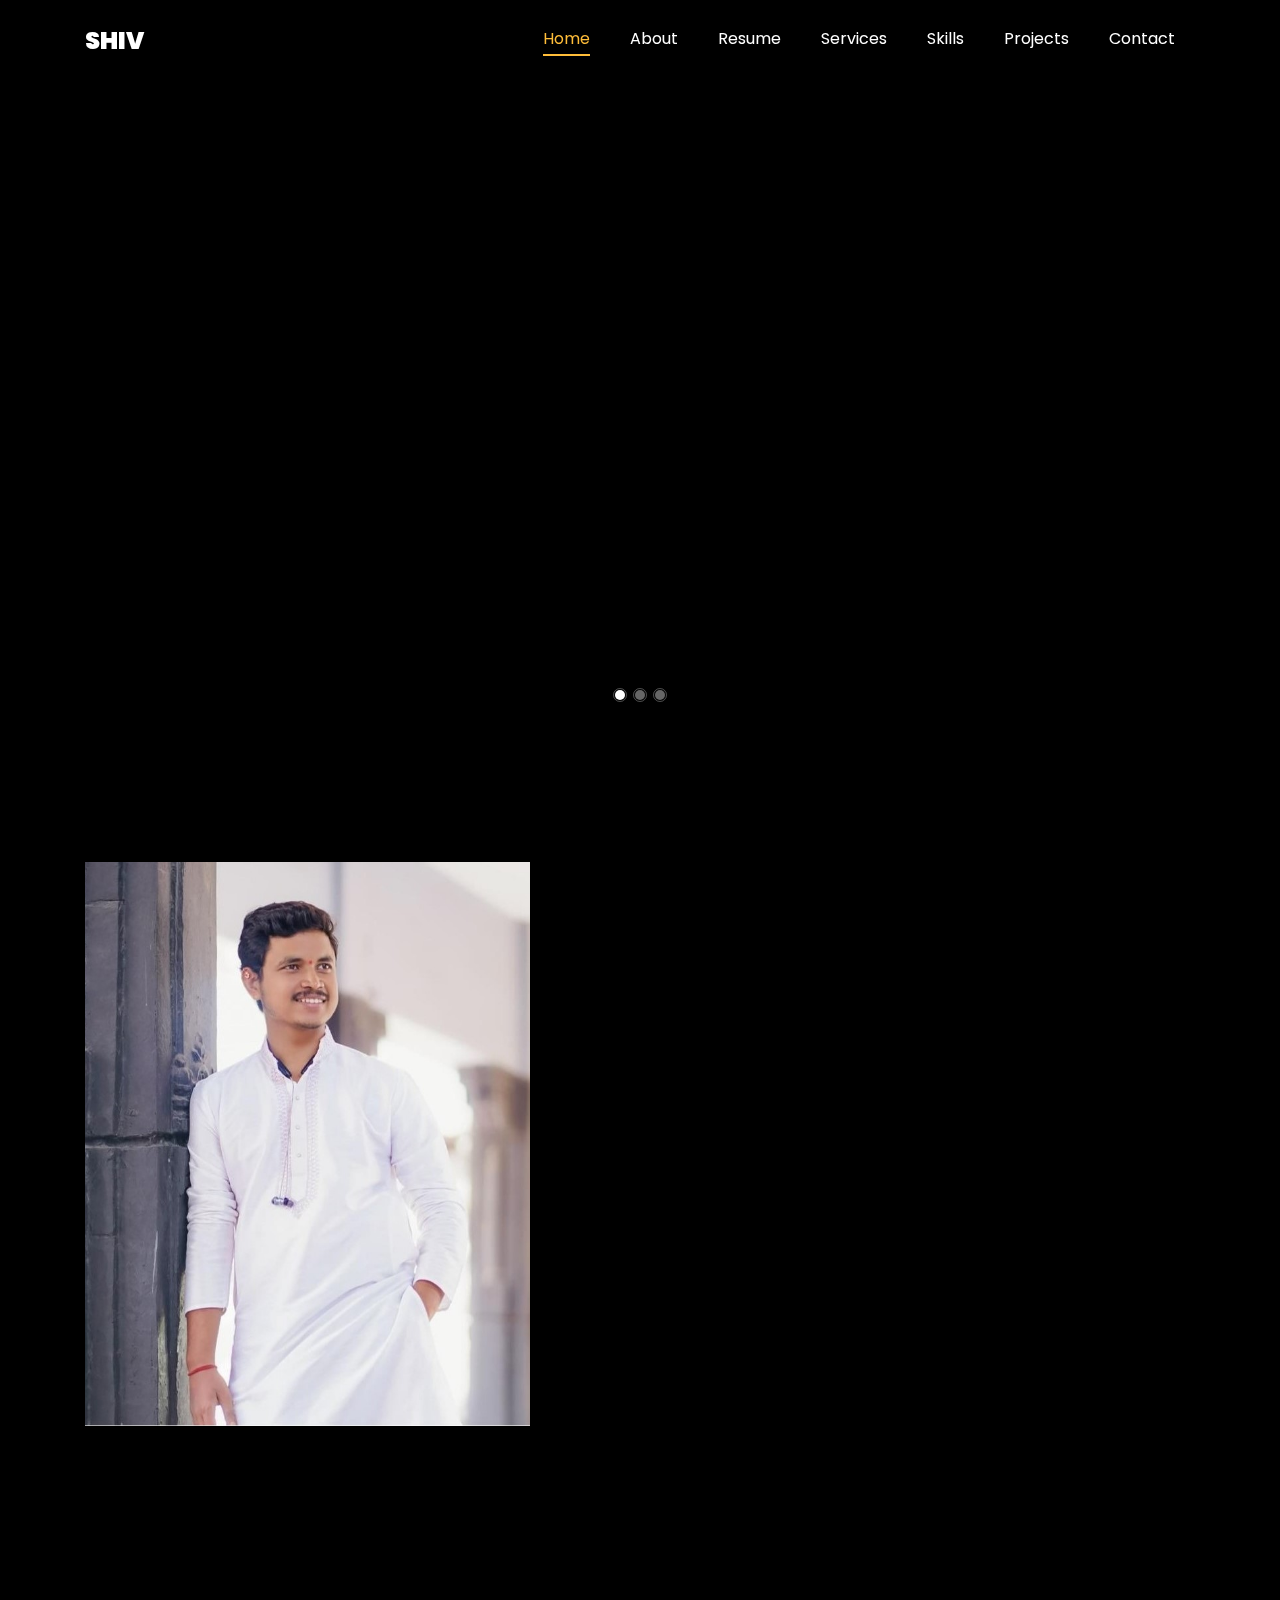
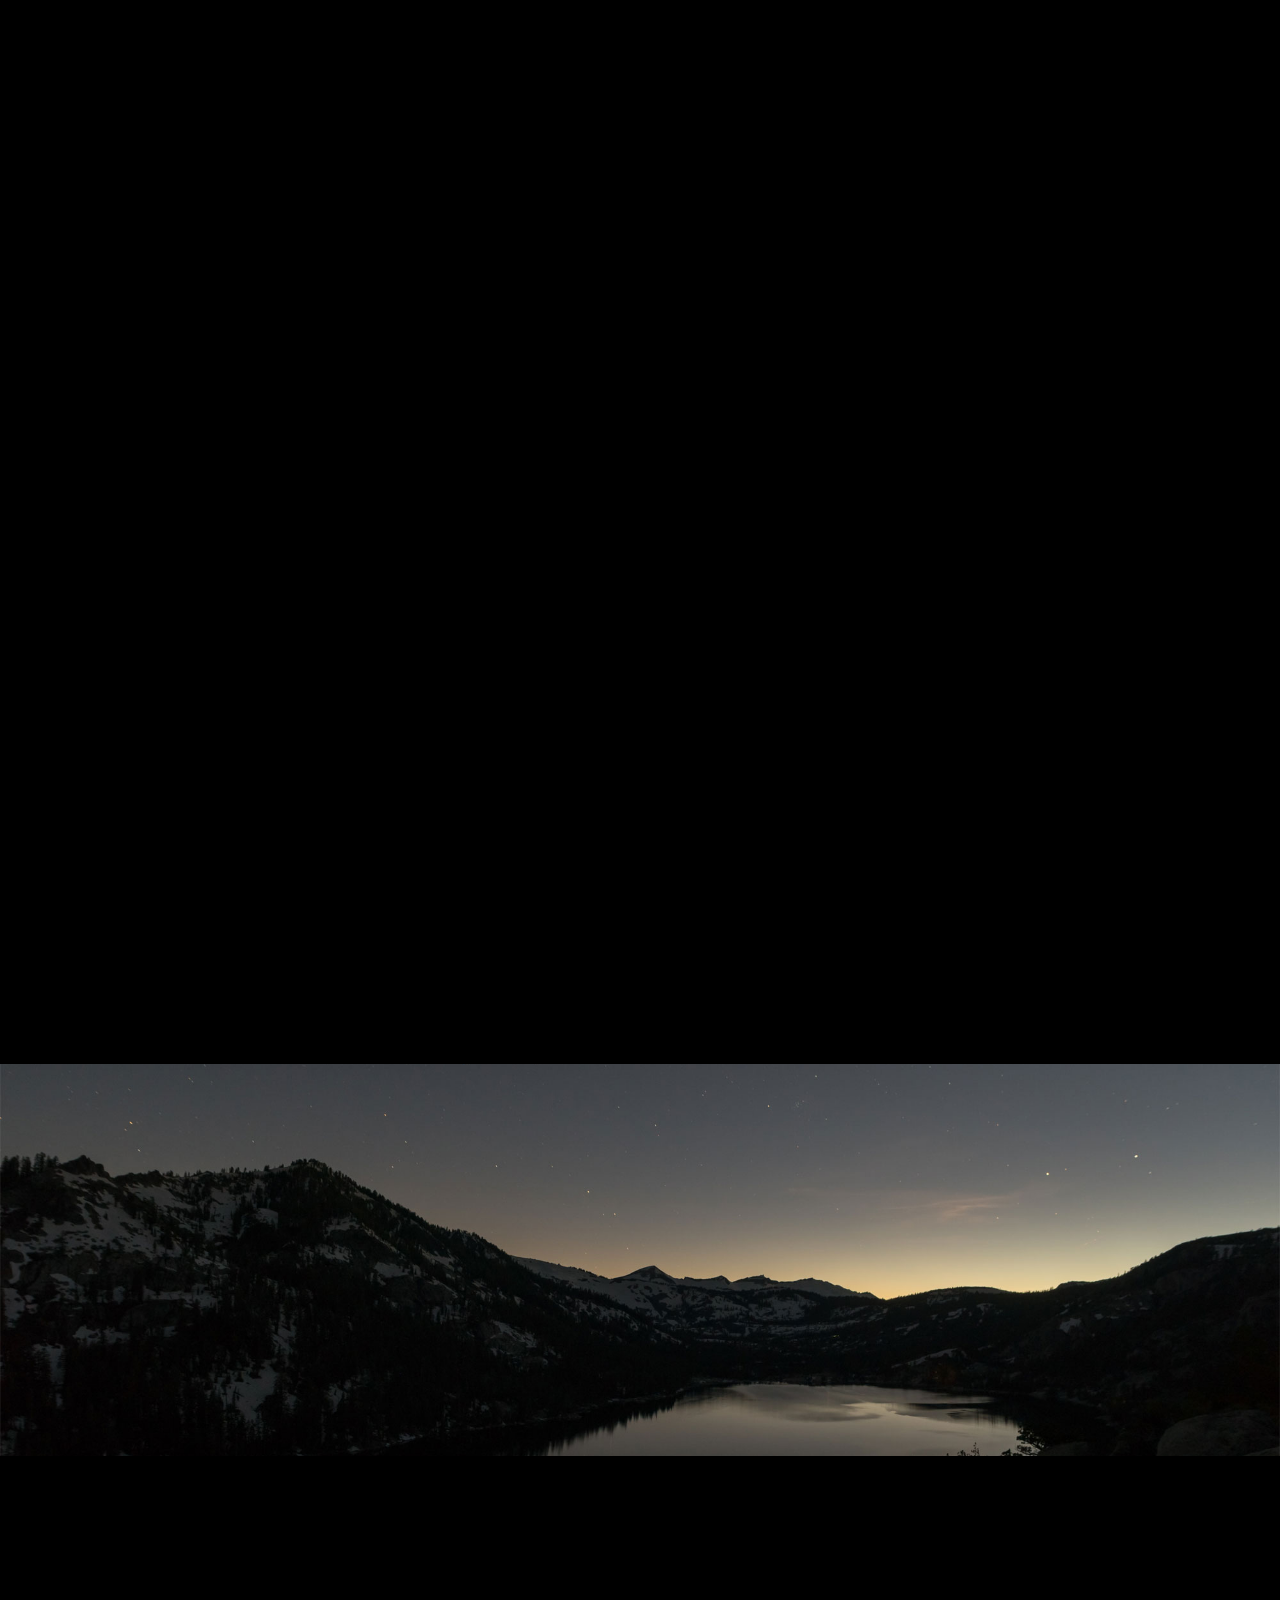
==== commit 5fcb211f: "update" ====
--- a/index.html
+++ b/index.html
@@ -1,383 +1,674 @@
-<!DOCTYPE html>
-<html lang="en">
-
-<head>
-    <meta charset="UTF-8">
-    <meta name="viewport" content="width=device-width, initial-scale=1.0">
-    <link href="./output.css" rel="stylesheet">
-    <link rel="stylesheet" href="style.css">
-    <style>
-        .flip-card {
-            background-color: transparent;
-            width: 200px;
-            height: 200px;
-            perspective: 1000px;
-            /* Remove this if you don't want the 3D effect */
-        }
-
-        /* This container is needed to position the front and back side */
-        .flip-card-inner {
-            position: relative;
-            width: 100%;
-            height: 100%;
-            text-align: center;
-            transition: transform 0.8s;
-            transform-style: preserve-3d;
-        }
-
-        /* Do an horizontal flip when you move the mouse over the flip box container */
-        .flip-card:hover .flip-card-inner {
-            transform: rotateY(180deg);
-        }
-
-        /* Position the front and back side */
-        .flip-card-front,
-        .flip-card-back {
-            position: absolute;
-            width: 100%;
-            height: 100%;
-            -webkit-backface-visibility: hidden;
-            /* Safari */
-            backface-visibility: hidden;
-        }
-
-        /* Style the front side (fallback if image is missing) */
-        .flip-card-front {
-            background-color: #bbb;
-            color: black;
-        }
-
-        /* Style the back side */
-        .flip-card-back {
-            background-color: dodgerblue;
-            color: white;
-            transform: rotateY(180deg);
-        }
-    </style>
-    <title>Portfolio</title>
-</head>
-
-<body
-    class="__className_8c1529 md:mx-auto md:max-w-6xl bg-black bg-gradient-to-b from-slate-950 to-slate-700 bg-opacity-90 dark:bg-background-dark text-gray-900 dark:text-gray-100 pb-10">
-
-    <nav class="relative flex items-center justify-between mb-4 px-5 py-2"><a href="/">
-            <h2 class="text-3xl">Portfolio</h2>
-        </a>
-        <ul class="hidden md:flex gap-10 m-5 justify-end">
-            <li><a href="/#connect"><button
-                        class="bg-secondary-background dark:bg-secondary-background-dark text-gray-700 dark:text-white transition hover:brightness-90 active:brightness-95 active:scale-95 p-2 rounded underline">Connect</button></a>
-            </li>
-            <li><a href="/#skills"><button
-                        class="bg-secondary-background dark:bg-secondary-background-dark text-gray-700 dark:text-white transition hover:brightness-90 active:brightness-95 active:scale-95 p-2 rounded underline">Skills</button></a>
-            </li>
-            <li><a href="/#projects"><button
-                        class="bg-secondary-background dark:bg-secondary-background-dark text-gray-700 dark:text-white transition hover:brightness-90 active:brightness-95 active:scale-95 p-2 rounded underline">Projects</button></a>
-            </li>
-        </ul><button class="md:hidden"></button>
-    </nav>
-    <div class="px-5">
-        <main class="space-y-20 mb-10">
-            <a href="https://www.instagram.com/shiv_nakil?igsh=MXRyd2lyZHF5NGtyeA==" target="_blank">
-                <section id="heropage" class="flex flex-col items-center md:items-end">
-                    <div class="flex flex-col md:flex-row justify-center items-center gap-4 w-full">
-
-                        <div class="flip-card">
-                            <div class="flip-card-inner">
-                                <img alt="Profile Image" loading="lazy" width="200" height="200" decoding="async"
-                                    data-nimg="1" class="rounded-full flip-card-front" style="color:transparent" src="./gi.gif" />
-                                <img alt="Profile Image" loading="lazy" width="200" height="200" decoding="async"
-                                    data-nimg="1" class="rounded-full flip-card-back" style="color:transparent" src="./ppp.jpg" />
-                            </div>                            
-                        </div>
-                        <div class="rounded-lg p-5 bg-secondary-background dark:bg-secondary-background-dark space-y-2">
-                            <h3 class="text-4xl font-semibold">Shivdas Krishna Nakil</h3>
-                            <h4 class="md:text-lg ">I'm a <span class="auto text-yellow-300"></span></h4>
-                            <div class="md:hidden flex items-center justify-end gap-2 p-1"><svg stroke="currentColor"
-                                    fill="none" stroke-width="2" viewBox="0 0 24 24" stroke-linecap="round"
-                                    stroke-linejoin="round" height="1em" width="1em" xmlns="http://www.w3.org/2000/svg">
-                                    <path d="M20 10c0 6-8 12-8 12s-8-6-8-12a8 8 0 0 1 16 0Z"></path>
-                                    <circle cx="12" cy="10" r="3"></circle>
-                                </svg>
-                                <p class="text-2xl">Pune, India</p>
-                            </div>
-                        </div>
-                    </div>
-                    <div
-                        class="rounded-lg p-5 bg-secondary-background dark:bg-secondary-background-dark hidden md:border flex items-center gap-2 p-1">
-                        <svg stroke="currentColor" fill="none" stroke-width="2" viewBox="0 0 24 24"
-                            stroke-linecap="round" stroke-linejoin="round" height="1em" width="1em"
-                            xmlns="http://www.w3.org/2000/svg">
-                            <path d="M20 10c0 6-8 12-8 12s-8-6-8-12a8 8 0 0 1 16 0Z"></path>
-                            <circle cx="12" cy="10" r="3"></circle>
-                        </svg>
-                        <p class="text-xl">Pune, India</p>
-                    </div>
-                </section>
-            </a>
-            <section id="info">
-                <p
-                    class="before:text-[12rem] before:absolute before:-top-20 before:-left-12 before:text-primary/20 first-letter:font-bold first-letter:text-4xl text-justify">
-                    Welcome to my portfolio! I'm Shivdas Nakil, a <strong>Fullstack Web Developer </strong>specializing
-                    in creating dynamic and engaging web experiences. With a passion for crafting beautiful and
-                    functional interfaces, I leverage a robust skill set in front-end and back-end technologies. From
-                    HTML5, CSS3, and JavaScript for building responsive layouts to NodeJS, Express, and NestJS for
-                    scalable server-side applications, I ensure seamless functionality across the board. With a keen eye
-                    for design and a dedication to excellence, I deliver projects that exceed expectations. Explore my
-                    portfolio to see how I can bring your ideas to life with creativity and precision.</p>
-            </section>
-            <section id="connect" class="space-y-5">
-                <div class="flex items-center gap-1">
-                    <div class="w-[18px] h-[15px] rounded-full bg-primary"></div>
-                    <div class="w-10 h-px border border-dashed border-gray-400"></div>
-                    <h2 class="text-3xl">Connect</h2>
-                    <div class="w-full h-px border border-dashed border-gray-400"></div>
-                    <div class="w-[18px] h-[15px] rounded-full bg-primary"></div>
-                </div>
-                <div class="flex flex-col items-center md:flex-row sm:grid-cols-2 md:grid-cols-3 lg:grid-cols-5 gap-4">
-                    <div
-                        class="flex-1 w-56 p-3 rounded-lg transition-all hover:brightness-95 bg-gradient-to-r from-slate-300 to-slate-400 dark:from-secondary-background-dark dark:to-background-dark to-95% align-middle">
-                        <a href="https://github.com/shivnakil" class="flex items-center justify-center p-1"
-                            target="_blank" rel="noopener noreferrer">
-                            <p class="text-black font-bold">GitHub</p>
-                        </a>
-                    </div>
-                    <div
-                        class="flex-1 w-56 p-3 rounded-lg transition-all hover:brightness-95 bg-gradient-to-r from-slate-300 to-slate-400 dark:from-secondary-background-dark dark:to-background-dark to-95% ">
-                        <a href="https://www.linkedin.com/in/shivdasnakil/" class="flex items-center justify-center p-1"
-                            target="_blank" rel="noopener noreferrer">
-                            <p class="text-black font-bold">LinkedIn</p>
-                        </a>
-                    </div>
-                    <div
-                        class="flex-1 w-56 p-3 rounded-lg transition-all hover:brightness-95 bg-gradient-to-r from-slate-300 to-slate-400 dark:from-secondary-background-dark dark:to-background-dark to-95% ">
-                        <a href="tel:+91 8766908866" class="flex items-center justify-center p-1" target="_blank"
-                            rel="noopener noreferrer">
-                            <p class="text-black font-bold text-nowrap">Phone +91 8766908866</p>
-                        </a>
-                    </div>
-                    <div
-                        class="flex-1 w-56 p-3 rounded-lg transition-all hover:brightness-95 bg-gradient-to-r from-slate-300 to-slate-400 dark:from-secondary-background-dark dark:to-background-dark to-95% col-span-2 md:col-span-1">
-                        <a href="mailto:nakil.sk00@gmail.com" class="flex items-center justify-center p-1"
-                            target="_blank" rel="noopener noreferrer">
-                            <p class="text-black font-bold">nakil.sk00@gmail.com</p>
-                        </a>
-                    </div>
-                </div>
-            </section>
-            <section id="skills" class="space-y-6">
-                <div class="flex items-center gap-1">
-                    <div class="w-[18px] h-[15px] rounded-full bg-primary"></div>
-                    <div class="w-10 h-px border border-dashed border-gray-400"></div>
-                    <h2 class="text-3xl">Skills</h2>
-                    <div class="w-full h-px border border-dashed border-gray-400"></div>
-                    <div class="w-[18px] h-[15px] rounded-full bg-primary"></div>
-                </div>
-                <div class="grid grid-cols-2 sm:grid-cols-3 md:grid-cols-4 lg:grid-cols-6 gap-4">
-                    <a target="_blank" href="https://developer.mozilla.org/en-US/docs/Web/JavaScript">
-                        <div class="border border-slate-600 flex items-center gap-2 p-4 rounded-lg bg-gradient-to-r to-secondary-background dark:to-secondary-background-dark transition-all hover:brightness-90 active:scale-90"
-                            style="--tw-gradient-from:rgba(234,179,8,0.2) var(--tw-gradient-from-position);--tw-gradient-stops:var(--tw-gradient-from), var(--tw-gradient-to)">
-                            <img alt="JavaScript" loading="lazy" width="22" height="22" decoding="async" data-nimg="1"
-                                style="color:transparent"
-                                src="https://raw.githubusercontent.com/danielcranney/readme-generator/main/public/icons/skills/javascript-colored.svg" /><span>JavaScript</span>
-                        </div>
-                    </a><a target="_blank" href="https://kotlinlang.org/">
-                        <div class="border border-slate-600 flex items-center gap-2 p-4 rounded-lg bg-gradient-to-r to-secondary-background dark:to-secondary-background-dark transition-all hover:brightness-90 active:scale-90"
-                            style="--tw-gradient-from:rgba(168,85,247,0.2) var(--tw-gradient-from-position);--tw-gradient-stops:var(--tw-gradient-from), var(--tw-gradient-to)">
-                            <img alt="Kotlin" loading="lazy" width="22" height="22" decoding="async" data-nimg="1"
-                                style="color:transparent"
-                                src="https://raw.githubusercontent.com/danielcranney/readme-generator/main/public/icons/skills/kotlin-colored.svg" /><span>Kotlin</span>
-                        </div>
-                    </a><a target="_blank" href="https://developer.mozilla.org/en-US/docs/Glossary/HTML5">
-                        <div class="border border-slate-600 flex items-center gap-2 p-4 rounded-lg bg-gradient-to-r to-secondary-background dark:to-secondary-background-dark transition-all hover:brightness-90 active:scale-90"
-                            style="--tw-gradient-from:rgba(194,65,12,0.2) var(--tw-gradient-from-position);--tw-gradient-stops:var(--tw-gradient-from), var(--tw-gradient-to)">
-                            <img alt="HTML5" loading="lazy" width="22" height="22" decoding="async" data-nimg="1"
-                                style="color:transparent"
-                                src="https://raw.githubusercontent.com/danielcranney/readme-generator/main/public/icons/skills/html5-colored.svg" /><span>HTML5</span>
-                        </div>
-                    </a><a target="_blank" href="https://www.w3.org/TR/CSS/#css">
-                        <div class="border border-slate-600 flex items-center gap-2 p-4 rounded-lg bg-gradient-to-r to-secondary-background dark:to-secondary-background-dark transition-all hover:brightness-90 active:scale-90"
-                            style="--tw-gradient-from:rgba(30,64,175,0.2) var(--tw-gradient-from-position);--tw-gradient-stops:var(--tw-gradient-from), var(--tw-gradient-to)">
-                            <img alt="CSS3" loading="lazy" width="22" height="22" decoding="async" data-nimg="1"
-                                style="color:transparent"
-                                src="https://raw.githubusercontent.com/danielcranney/readme-generator/main/public/icons/skills/css3-colored.svg" /><span>CSS3</span>
-                        </div>
-                    </a><a target="_blank" href="https://reactjs.org/">
-                        <div class="border border-slate-600 flex items-center gap-2 p-4 rounded-lg bg-gradient-to-r to-secondary-background dark:to-secondary-background-dark transition-all hover:brightness-90 active:scale-90"
-                            style="--tw-gradient-from:rgba(14,165,233,0.2) var(--tw-gradient-from-position);--tw-gradient-stops:var(--tw-gradient-from), var(--tw-gradient-to)">
-                            <img alt="React" loading="lazy" width="22" height="22" decoding="async" data-nimg="1"
-                                style="color:transparent"
-                                src="https://raw.githubusercontent.com/danielcranney/readme-generator/main/public/icons/skills/react-colored.svg" /><span>React</span>
-                        </div>
-                    </a><a target="_blank" href="https://sass-lang.com/">
-                        <div class="border border-slate-600 flex items-center gap-2 p-4 rounded-lg bg-gradient-to-r to-secondary-background dark:to-secondary-background-dark transition-all hover:brightness-90 active:scale-90"
-                            style="--tw-gradient-from:rgba(244,114,182,0.2) var(--tw-gradient-from-position);--tw-gradient-stops:var(--tw-gradient-from), var(--tw-gradient-to)">
-                            <img alt="Sass" loading="lazy" width="22" height="22" decoding="async" data-nimg="1"
-                                style="color:transparent"
-                                src="https://raw.githubusercontent.com/danielcranney/readme-generator/main/public/icons/skills/sass-colored.svg" /><span>Sass</span>
-                        </div>
-                    </a><a target="_blank" href="https://tailwindcss.com/">
-                        <div class="border border-slate-600 flex items-center gap-2 p-4 rounded-lg bg-gradient-to-r to-secondary-background dark:to-secondary-background-dark transition-all hover:brightness-90 active:scale-90"
-                            style="--tw-gradient-from:rgba(20,184,166,0.2) var(--tw-gradient-from-position);--tw-gradient-stops:var(--tw-gradient-from), var(--tw-gradient-to)">
-                            <img alt="TailwindCSS" loading="lazy" width="22" height="22" decoding="async" data-nimg="1"
-                                style="color:transparent"
-                                src="https://raw.githubusercontent.com/danielcranney/readme-generator/main/public/icons/skills/tailwindcss-colored.svg" /><span>TailwindCSS</span>
-                        </div>
-                    </a><a target="_blank" href="https://getbootstrap.com/">
-                        <div class="border border-slate-600 flex items-center gap-2 p-4 rounded-lg bg-gradient-to-r to-secondary-background dark:to-secondary-background-dark transition-all hover:brightness-90 active:scale-90"
-                            style="--tw-gradient-from:rgba(126,34,206,0.2) var(--tw-gradient-from-position);--tw-gradient-stops:var(--tw-gradient-from), var(--tw-gradient-to)">
-                            <img alt="Bootstrap" loading="lazy" width="22" height="22" decoding="async" data-nimg="1"
-                                style="color:transparent"
-                                src="https://raw.githubusercontent.com/danielcranney/readme-generator/main/public/icons/skills/bootstrap-colored.svg" /><span>Bootstrap</span>
-                        </div>
-                    </a><a target="_blank" href="https://nodejs.org/en/">
-                        <div class="border border-slate-600 flex items-center gap-2 p-4 rounded-lg bg-gradient-to-r to-secondary-background dark:to-secondary-background-dark transition-all hover:brightness-90 active:scale-90"
-                            style="--tw-gradient-from:rgba(74,222,128,0.2) var(--tw-gradient-from-position);--tw-gradient-stops:var(--tw-gradient-from), var(--tw-gradient-to)">
-                            <img alt="NodeJS" loading="lazy" width="22" height="22" decoding="async" data-nimg="1"
-                                style="color:transparent"
-                                src="https://raw.githubusercontent.com/danielcranney/readme-generator/main/public/icons/skills/nodejs-colored.svg" /><span>NodeJS</span>
-                        </div>
-                    </a><a target="_blank" href="https://expressjs.com/">
-                        <div class="border border-slate-600 flex items-center gap-2 p-4 rounded-lg bg-gradient-to-r to-secondary-background dark:to-secondary-background-dark transition-all hover:brightness-90 active:scale-90"
-                            style="--tw-gradient-from:rgba(31,41,55,0.2) var(--tw-gradient-from-position);--tw-gradient-stops:var(--tw-gradient-from), var(--tw-gradient-to)">
-                            <img alt="Express" loading="lazy" width="22" height="22" decoding="async" data-nimg="1"
-                                style="color:transparent"
-                                src="https://raw.githubusercontent.com/danielcranney/readme-generator/main/public/icons/skills/express-colored.svg" /><span>Express</span>
-                        </div>
-                    </a><a target="_blank" href="https://docs.nestjs.com/">
-                        <div class="border border-slate-600 flex items-center gap-2 p-4 rounded-lg bg-gradient-to-r to-secondary-background dark:to-secondary-background-dark transition-all hover:brightness-90 active:scale-90"
-                            style="--tw-gradient-from:rgba(220,38,38,0.2) var(--tw-gradient-from-position);--tw-gradient-stops:var(--tw-gradient-from), var(--tw-gradient-to)">
-                            <img alt="NestJS" loading="lazy" width="22" height="22" decoding="async" data-nimg="1"
-                                style="color:transparent"
-                                src="https://raw.githubusercontent.com/danielcranney/readme-generator/main/public/icons/skills/nestjs-colored.svg" /><span>NestJS</span>
-                        </div>
-                    </a><a target="_blank" href="https://www.postgresql.org/">
-                        <div class="border border-slate-600 flex items-center gap-2 p-4 rounded-lg bg-gradient-to-r to-secondary-background dark:to-secondary-background-dark transition-all hover:brightness-90 active:scale-90"
-                            style="--tw-gradient-from:rgba(30,64,175,0.2) var(--tw-gradient-from-position);--tw-gradient-stops:var(--tw-gradient-from), var(--tw-gradient-to)">
-                            <img alt="PostgreSQL" loading="lazy" width="22" height="22" decoding="async" data-nimg="1"
-                                style="color:transparent"
-                                src="https://raw.githubusercontent.com/danielcranney/readme-generator/main/public/icons/skills/postgresql-colored.svg" /><span>PostgreSQL</span>
-                        </div>
-                    </a>
-                </div>
-            </section>
-            <section id="projects" class="space-y-4">
-                <div class="flex items-center gap-1">
-                    <div class="w-[18px] h-[15px] rounded-full bg-primary"></div>
-                    <div class="w-10 h-px border border-dashed border-gray-400"></div>
-                    <h2 class="text-3xl">Projects</h2>
-                    <div class="w-full h-px border border-dashed border-gray-400"></div>
-                    <div class="w-[18px] h-[15px] rounded-full bg-primary"></div>
-                </div>
-                <div class="grid grid-cols-1 sm:grid-cols-2 md:grid-cols-3 gap-4">
-                    <div tabindex="0"
-                        class="rounded-lg p-5 bg-secondary-background dark:bg-secondary-background-dark transition-all hover:brightness-95 active:scale-95 cursor-pointer space-y-4">
-                        <!-- <div class="relative h-40"><img alt="KRTirtho/spotube" loading="lazy" decoding="async"
-                                data-nimg="fill" class="object-cover rounded-lg"
-                                style="position:absolute;height:100%;width:100%;left:0;top:0;right:0;bottom:0;color:transparent"
-                                sizes="100vw"
-                                src="/_next/image?url=%2Fimages%2Fprojects%2Fspotube.jpg&amp;w=3840&amp;q=75" /></div> -->
-                        <div class="flex justify-between">
-                            <h3 class="flex items-center gap-2 capitalize text-2xl">Accident Life Saver<span><svg
-                                        stroke="currentColor" fill="currentColor" stroke-width="0" viewBox="0 0 496 512"
-                                        height="1em" width="1em" xmlns="http://www.w3.org/2000/svg">
-                                        <!-- <path
-                                            d="M165.9 397.4c0 2-2.3 3.6-5.2 3.6-3.3.3-5.6-1.3-5.6-3.6 0-2 2.3-3.6 5.2-3.6 3-.3 5.6 1.3 5.6 3.6zm-31.1-4.5c-.7 2 1.3 4.3 4.3 4.9 2.6 1 5.6 0 6.2-2s-1.3-4.3-4.3-5.2c-2.6-.7-5.5.3-6.2 2.3zm44.2-1.7c-2.9.7-4.9 2.6-4.6 4.9.3 2 2.9 3.3 5.9 2.6 2.9-.7 4.9-2.6 4.6-4.6-.3-1.9-3-3.2-5.9-2.9zM244.8 8C106.1 8 0 113.3 0 252c0 110.9 69.8 205.8 169.5 239.2 12.8 2.3 17.3-5.6 17.3-12.1 0-6.2-.3-40.4-.3-61.4 0 0-70 15-84.7-29.8 0 0-11.4-29.1-27.8-36.6 0 0-22.9-15.7 1.6-15.4 0 0 24.9 2 38.6 25.8 21.9 38.6 58.6 27.5 72.9 20.9 2.3-16 8.8-27.1 16-33.7-55.9-6.2-112.3-14.3-112.3-110.5 0-27.5 7.6-41.3 23.6-58.9-2.6-6.5-11.1-33.3 2.6-67.9 20.9-6.5 69 27 69 27 20-5.6 41.5-8.5 62.8-8.5s42.8 2.9 62.8 8.5c0 0 48.1-33.6 69-27 13.7 34.7 5.2 61.4 2.6 67.9 16 17.7 25.8 31.5 25.8 58.9 0 96.5-58.9 104.2-114.8 110.5 9.2 7.9 17 22.9 17 46.4 0 33.7-.3 75.4-.3 83.6 0 6.5 4.6 14.4 17.3 12.1C428.2 457.8 496 362.9 496 252 496 113.3 383.5 8 244.8 8zM97.2 352.9c-1.3 1-1 3.3.7 5.2 1.6 1.6 3.9 2.3 5.2 1 1.3-1 1-3.3-.7-5.2-1.6-1.6-3.9-2.3-5.2-1zm-10.8-8.1c-.7 1.3.3 2.9 2.3 3.9 1.6 1 3.6.7 4.3-.7.7-1.3-.3-2.9-2.3-3.9-2-.6-3.6-.3-4.3.7zm32.4 35.6c-1.6 1.3-1 4.3 1.3 6.2 2.3 2.3 5.2 2.6 6.5 1 1.3-1.3.7-4.3-1.3-6.2-2.2-2.3-5.2-2.6-6.5-1zm-11.4-14.7c-1.6 1-1.6 3.6 0 5.9 1.6 2.3 4.3 3.3 5.6 2.3 1.6-1.3 1.6-3.9 0-6.2-1.4-2.3-4-3.3-5.6-2z">
-                                        </path> -->
-                                    </svg></span></h3>
-                            <div class="flex items-center gap-1"><svg stroke="currentColor" fill="none" stroke-width="2"
-                                    viewBox="0 0 24 24" stroke-linecap="round" stroke-linejoin="round" height="1em"
-                                    width="1em" xmlns="http://www.w3.org/2000/svg">
-                                    <polygon
-                                        points="12 2 15.09 8.26 22 9.27 17 14.14 18.18 21.02 12 17.77 5.82 21.02 7 14.14 2 9.27 8.91 8.26 12 2">
-                                    </polygon>
-                                </svg><span>5.3K</span></div>
-                        </div>
-                        <p class="text-justify text-slate-300">This is an android app that reports accidents of
-                            vehicles. It uses the data of an accelerometer to
-                            detect the accident. Use of False Trigger increases the productivity of the project. This
-                            can be used in
-                            any vehicle, especially in ambulances. Detection of an accident will help police and your
-                            loved ones
-                            to reach out in a couple of minutes.</p>
-                    </div>
-                    <div tabindex="0"
-                        class="rounded-lg p-5 bg-secondary-background dark:bg-secondary-background-dark transition-all hover:brightness-95 active:scale-95 cursor-pointer space-y-4">
-                        <!-- <div class="relative h-40"><img alt="KRTirtho/spotube" loading="lazy" decoding="async"
-                                data-nimg="fill" class="object-cover rounded-lg"
-                                style="position:absolute;height:100%;width:100%;left:0;top:0;right:0;bottom:0;color:transparent"
-                                sizes="100vw"
-                                src="/_next/image?url=%2Fimages%2Fprojects%2Fspotube.jpg&amp;w=3840&amp;q=75" /></div> -->
-                        <div class="flex justify-between">
-                            <h3 class="flex items-center gap-2 capitalize text-2xl">Deepfake Detection<span><svg
-                                        stroke="currentColor" fill="currentColor" stroke-width="0" viewBox="0 0 496 512"
-                                        height="1em" width="1em" xmlns="http://www.w3.org/2000/svg">
-                                        <!-- <path
-                                            d="M165.9 397.4c0 2-2.3 3.6-5.2 3.6-3.3.3-5.6-1.3-5.6-3.6 0-2 2.3-3.6 5.2-3.6 3-.3 5.6 1.3 5.6 3.6zm-31.1-4.5c-.7 2 1.3 4.3 4.3 4.9 2.6 1 5.6 0 6.2-2s-1.3-4.3-4.3-5.2c-2.6-.7-5.5.3-6.2 2.3zm44.2-1.7c-2.9.7-4.9 2.6-4.6 4.9.3 2 2.9 3.3 5.9 2.6 2.9-.7 4.9-2.6 4.6-4.6-.3-1.9-3-3.2-5.9-2.9zM244.8 8C106.1 8 0 113.3 0 252c0 110.9 69.8 205.8 169.5 239.2 12.8 2.3 17.3-5.6 17.3-12.1 0-6.2-.3-40.4-.3-61.4 0 0-70 15-84.7-29.8 0 0-11.4-29.1-27.8-36.6 0 0-22.9-15.7 1.6-15.4 0 0 24.9 2 38.6 25.8 21.9 38.6 58.6 27.5 72.9 20.9 2.3-16 8.8-27.1 16-33.7-55.9-6.2-112.3-14.3-112.3-110.5 0-27.5 7.6-41.3 23.6-58.9-2.6-6.5-11.1-33.3 2.6-67.9 20.9-6.5 69 27 69 27 20-5.6 41.5-8.5 62.8-8.5s42.8 2.9 62.8 8.5c0 0 48.1-33.6 69-27 13.7 34.7 5.2 61.4 2.6 67.9 16 17.7 25.8 31.5 25.8 58.9 0 96.5-58.9 104.2-114.8 110.5 9.2 7.9 17 22.9 17 46.4 0 33.7-.3 75.4-.3 83.6 0 6.5 4.6 14.4 17.3 12.1C428.2 457.8 496 362.9 496 252 496 113.3 383.5 8 244.8 8zM97.2 352.9c-1.3 1-1 3.3.7 5.2 1.6 1.6 3.9 2.3 5.2 1 1.3-1 1-3.3-.7-5.2-1.6-1.6-3.9-2.3-5.2-1zm-10.8-8.1c-.7 1.3.3 2.9 2.3 3.9 1.6 1 3.6.7 4.3-.7.7-1.3-.3-2.9-2.3-3.9-2-.6-3.6-.3-4.3.7zm32.4 35.6c-1.6 1.3-1 4.3 1.3 6.2 2.3 2.3 5.2 2.6 6.5 1 1.3-1.3.7-4.3-1.3-6.2-2.2-2.3-5.2-2.6-6.5-1zm-11.4-14.7c-1.6 1-1.6 3.6 0 5.9 1.6 2.3 4.3 3.3 5.6 2.3 1.6-1.3 1.6-3.9 0-6.2-1.4-2.3-4-3.3-5.6-2z">
-                                        </path> -->
-                                    </svg></span></h3>
-                            <div class="flex items-center gap-1"><svg stroke="currentColor" fill="none" stroke-width="2"
-                                    viewBox="0 0 24 24" stroke-linecap="round" stroke-linejoin="round" height="1em"
-                                    width="1em" xmlns="http://www.w3.org/2000/svg">
-                                    <polygon
-                                        points="12 2 15.09 8.26 22 9.27 17 14.14 18.18 21.02 12 17.77 5.82 21.02 7 14.14 2 9.27 8.91 8.26 12 2">
-                                    </polygon>
-                                </svg><span>5.3K</span></div>
-                        </div>
-                        <p class="text-justify text-slate-300">Implemented a comprehensive deepfake detection system
-                            leveraging a combination of Error Level
-                            Analysis (ELA) and CNN. Conducted in-depth research on image manipulation techniques and
-                            utilized ELA to identify inconsistencies in error levels, serving as a preliminary filter
-                            for potential
-                            deepfakes. </p>
-                    </div>
-                    <div tabindex="0"
-                        class="rounded-lg p-5 bg-secondary-background dark:bg-secondary-background-dark transition-all hover:brightness-95 active:scale-95 cursor-pointer space-y-4">
-                        <!-- <div class="relative h-40"><img alt="KRTirtho/spotube" loading="lazy" decoding="async"
-                                data-nimg="fill" class="object-cover rounded-lg"
-                                style="position:absolute;height:100%;width:100%;left:0;top:0;right:0;bottom:0;color:transparent"
-                                sizes="100vw"
-                                src="/_next/image?url=%2Fimages%2Fprojects%2Fspotube.jpg&amp;w=3840&amp;q=75" /></div> -->
-                        <div class="flex justify-between">
-                            <h3 class="flex items-center gap-2 capitalize text-2xl">VisualEureka<span><svg
-                                        stroke="currentColor" fill="currentColor" stroke-width="0" viewBox="0 0 496 512"
-                                        height="1em" width="1em" xmlns="http://www.w3.org/2000/svg">
-                                        <!-- <path
-                                            d="M165.9 397.4c0 2-2.3 3.6-5.2 3.6-3.3.3-5.6-1.3-5.6-3.6 0-2 2.3-3.6 5.2-3.6 3-.3 5.6 1.3 5.6 3.6zm-31.1-4.5c-.7 2 1.3 4.3 4.3 4.9 2.6 1 5.6 0 6.2-2s-1.3-4.3-4.3-5.2c-2.6-.7-5.5.3-6.2 2.3zm44.2-1.7c-2.9.7-4.9 2.6-4.6 4.9.3 2 2.9 3.3 5.9 2.6 2.9-.7 4.9-2.6 4.6-4.6-.3-1.9-3-3.2-5.9-2.9zM244.8 8C106.1 8 0 113.3 0 252c0 110.9 69.8 205.8 169.5 239.2 12.8 2.3 17.3-5.6 17.3-12.1 0-6.2-.3-40.4-.3-61.4 0 0-70 15-84.7-29.8 0 0-11.4-29.1-27.8-36.6 0 0-22.9-15.7 1.6-15.4 0 0 24.9 2 38.6 25.8 21.9 38.6 58.6 27.5 72.9 20.9 2.3-16 8.8-27.1 16-33.7-55.9-6.2-112.3-14.3-112.3-110.5 0-27.5 7.6-41.3 23.6-58.9-2.6-6.5-11.1-33.3 2.6-67.9 20.9-6.5 69 27 69 27 20-5.6 41.5-8.5 62.8-8.5s42.8 2.9 62.8 8.5c0 0 48.1-33.6 69-27 13.7 34.7 5.2 61.4 2.6 67.9 16 17.7 25.8 31.5 25.8 58.9 0 96.5-58.9 104.2-114.8 110.5 9.2 7.9 17 22.9 17 46.4 0 33.7-.3 75.4-.3 83.6 0 6.5 4.6 14.4 17.3 12.1C428.2 457.8 496 362.9 496 252 496 113.3 383.5 8 244.8 8zM97.2 352.9c-1.3 1-1 3.3.7 5.2 1.6 1.6 3.9 2.3 5.2 1 1.3-1 1-3.3-.7-5.2-1.6-1.6-3.9-2.3-5.2-1zm-10.8-8.1c-.7 1.3.3 2.9 2.3 3.9 1.6 1 3.6.7 4.3-.7.7-1.3-.3-2.9-2.3-3.9-2-.6-3.6-.3-4.3.7zm32.4 35.6c-1.6 1.3-1 4.3 1.3 6.2 2.3 2.3 5.2 2.6 6.5 1 1.3-1.3.7-4.3-1.3-6.2-2.2-2.3-5.2-2.6-6.5-1zm-11.4-14.7c-1.6 1-1.6 3.6 0 5.9 1.6 2.3 4.3 3.3 5.6 2.3 1.6-1.3 1.6-3.9 0-6.2-1.4-2.3-4-3.3-5.6-2z">
-                                        </path> -->
-                                    </svg></span></h3>
-                            <div class="flex items-center gap-1"><svg stroke="currentColor" fill="none" stroke-width="2"
-                                    viewBox="0 0 24 24" stroke-linecap="round" stroke-linejoin="round" height="1em"
-                                    width="1em" xmlns="http://www.w3.org/2000/svg">
-                                    <polygon
-                                        points="12 2 15.09 8.26 22 9.27 17 14.14 18.18 21.02 12 17.77 5.82 21.02 7 14.14 2 9.27 8.91 8.26 12 2">
-                                    </polygon>
-                                </svg><span>5.3K</span></div>
-                        </div>
-                        <p class="text-justify text-slate-300">Engineered a solution that allows users to explore image
-                            datasets
-                            through natural language queries, enhancing accessibility and user interaction. Implemented
-                            cutting-edge natural language processing (NLP) techniques combined with computer vision
-                            algorithms to enable seamless navigation and retrieval of relevant images based on textual
-                            input.
-                        </p>
-                    </div>
-                </div>
-            </section>
-        </main>
-    </div>
-
-    <script src="https://unpkg.com/typed.js@2.1.0/dist/typed.umd.js"></script>
-
-    <script>
-        let typed = new Typed(".auto", {
-            strings: ["Programmer.." , "Designer.." , "FullStack Developer.." , "Cyber Security Expert.."],
-            typeSpeed: 100,
-            backSpeed: 100,
-            loopCount: Infinity,
-            loop: true
-        })
-    </script>
-
-</body>
-
-</html>
+<!DOCTYPE html>
+<html lang="en">
+
+<head>
+	<title>Shiv</title>
+	<meta charset="utf-8">
+	<meta name="viewport" content="width=device-width, initial-scale=1, shrink-to-fit=no">
+
+	<link href="https://fonts.googleapis.com/css?family=Poppins:100,200,300,400,500,600,700,800,900" rel="stylesheet">
+
+	<link rel="stylesheet" href="css/open-iconic-bootstrap.min.css">
+	<link rel="stylesheet" href="css/animate.css">
+
+	<link rel="stylesheet" href="css/owl.carousel.min.css">
+	<link rel="stylesheet" href="css/owl.theme.default.min.css">
+	<link rel="stylesheet" href="css/magnific-popup.css">
+
+	<link rel="stylesheet" href="css/aos.css">
+
+	<link rel="stylesheet" href="css/ionicons.min.css">
+
+	<link rel="stylesheet" href="css/flaticon.css">
+	<link rel="stylesheet" href="css/icomoon.css">
+	<link rel="stylesheet" href="css/style.css">
+</head>
+
+<body data-spy="scroll" data-target=".site-navbar-target" data-offset="300">
+
+
+	<nav class="navbar navbar-expand-lg navbar-dark ftco_navbar ftco-navbar-light site-navbar-target" id="ftco-navbar">
+		<div class="container">
+			<a class="navbar-brand" href="index.html">Shiv</a>
+			<button class="navbar-toggler js-fh5co-nav-toggle fh5co-nav-toggle" type="button" data-toggle="collapse"
+				data-target="#ftco-nav" aria-controls="ftco-nav" aria-expanded="false" aria-label="Toggle navigation">
+				<span class="oi oi-menu"></span> Menu
+			</button>
+
+			<div class="collapse navbar-collapse" id="ftco-nav">
+				<ul class="navbar-nav nav ml-auto">
+					<li class="nav-item"><a href="#home-section" class="nav-link"><span>Home</span></a></li>
+					<li class="nav-item"><a href="#about-section" class="nav-link"><span>About</span></a></li>
+					<li class="nav-item"><a href="#resume-section" class="nav-link"><span>Resume</span></a></li>
+					<li class="nav-item"><a href="#services-section" class="nav-link"><span>Services</span></a></li>
+					<li class="nav-item"><a href="#skills-section" class="nav-link"><span>Skills</span></a></li>
+					<li class="nav-item"><a href="#projects-section" class="nav-link"><span>Projects</span></a></li>
+					<li class="nav-item"><a href="#contact-section" class="nav-link"><span>Contact</span></a></li>
+				</ul>
+			</div>
+		</div>
+	</nav>
+
+	<section id="home-section" class="hero">
+		<div class="home-slider  owl-carousel">
+			<div class="slider-item ">
+				<div class="overlay"></div>
+				<div class="container">
+					<div class="row d-md-flex no-gutters slider-text align-items-end justify-content-end"
+						data-scrollax-parent="true">
+						<div class="one-forth d-flex align-items-center ftco-animate"
+							data-scrollax=" properties: { translateY: '100%' }">
+							<div class="text">
+								<span class="subheading">Hello!</span>
+								<h1 class="mb-4 mt-3">I'm <span>Shiv Nakil</span></h1>
+								<h2 class="mb-4">A Web Designer / Developer</h2>
+								<p><a href="https://wa.me/918766908866?text=Hello%20Shiv Nakil!"
+										class="btn btn-primary py-3 px-4">Hire me</a></p>
+							</div>
+						</div>
+					</div>
+				</div>
+			</div>
+			<div class="slider-item">
+				<div class="overlay"></div>
+				<div class="container">
+					<div class="row d-md-flex no-gutters slider-text align-items-end justify-content-end"
+						data-scrollax-parent="true">
+						<div class="one-forth d-flex align-items-center ftco-animate"
+							data-scrollax=" properties: { translateY: '100%' }">
+							<div class="text">
+								<span class="subheading">Hello!</span>
+								<h1 class="mb-4 mt-3">I'm <span>Shiv Nakil</span></h1>
+								<h2 class="mb-4">A Programmer</h2>
+								<p><a href="https://wa.me/918766908866?text=Hello%20Shiv Nakil!"
+										class="btn btn-primary py-3 px-4">Hire me</a></p>
+							</div>
+						</div>
+					</div>
+				</div>
+			</div>
+			<div class="slider-item">
+				<div class="overlay"></div>
+				<div class="container">
+					<div class="row d-md-flex no-gutters slider-text align-items-end justify-content-end"
+						data-scrollax-parent="true">
+						<div class="one-forth d-flex align-items-center ftco-animate"
+							data-scrollax=" properties: { translateY: '100%' }">
+							<div class="text">
+								<span class="subheading">Hello!</span>
+								<h1 class="mb-4 mt-3">I'm <span>Shiv Nakil</span></h1>
+								<h2 class="mb-4">A Cybersecurity Expert</h2>
+								<p><a href="https://wa.me/918766908866?text=Hello%20Shiv Nakil!"
+										class="btn btn-primary py-3 px-4">Hire me</a></p>
+							</div>
+						</div>
+					</div>
+				</div>
+			</div>
+		</div>
+	</section>
+
+	<section class="ftco-about img ftco-section ftco-no-pb" id="about-section">
+		<div class="container">
+			<div class="row d-flex">
+				<div class="col-md-6 col-lg-5 d-flex">
+					<div class="img-about img d-flex align-items-stretch">
+						<div class="overlay"></div>
+						<div class="img d-flex align-self-stretch align-items-center"
+							style="background-image:url(images/shiv.jpeg);">
+						</div>
+					</div>
+				</div>
+				<div class="col-md-6 col-lg-7 pl-lg-5 pb-5">
+					<div class="row justify-content-start pb-3">
+						<div class="col-md-12 heading-section ftco-animate">
+							<h1 class="big">About</h1>
+							<h2 class="mb-4">About Me</h2>
+							<!-- <p>A small river named Duden flows by their place and supplies it with the necessary regelialia.</p> -->
+							<ul class="about-info mt-4 px-md-0 px-2">
+								<li class="d-flex"><span>Name:</span> <span>Shiv Nakil</span></li>
+								<li class="d-flex"><span>Date of birth:</span> <span>December 11, 2002</span></li>
+								<li class="d-flex"><span>Address:</span> <span>Dhanakawadi, Pune</span></li>
+								<li class="d-flex"><span>Zip code:</span> <span>411043</span></li>
+								<li class="d-flex"><span>Email:</span> <span>nakil.sk@gmail.com</span></li>
+								<li class="d-flex"><span>Phone: </span> <span>+91 87669 08866</span></li>
+							</ul>
+						</div>
+					</div>
+					<div class="counter-wrap ftco-animate d-flex mt-md-3">
+						<div class="text">
+							<p class="mb-4">
+								<span class="number" data-number="10">0</span>
+								<span>Project complete</span>
+							</p>
+							<p><a href="https://drive.google.com/file/d/1zZWpEAQHBD8mySL1OiO9XAK_68OjIqNA/view?usp=sharing"
+									class="btn btn-primary py-3 px-3">Download CV</a></p>
+						</div>
+					</div>
+				</div>
+			</div>
+		</div>
+	</section>
+
+	<section class="ftco-section ftco-no-pb" id="resume-section">
+		<div class="container">
+			<div class="row justify-content-center pb-5">
+				<div class="col-md-10 heading-section text-center ftco-animate">
+					<h1 class="big big-2">Education</h1>
+					<h2 class="mb-4">Education</h2>
+					<!-- <p>A small river named Duden flows by their place and supplies it with the necessary regelialia. It is a paradisematic country, in which roasted parts of sentences fly into your mouth.</p> -->
+				</div>
+			</div>
+			<div class="row">
+				<div class="col-md-6">
+					<div class="resume-wrap ftco-animate">
+						<span class="date">2021-2025</span>
+						<h2>Bachelor of Technology</h2>
+						<span class="position">Vishwakarma Institute of Technology, Pune</span>
+						<p class="mt-4">Currently pursuing a B.Tech degree in Artificial Intelligence and Data Science
+							with a strong foundation in AI, machine learning, and data-driven solutions.Maintained an
+							impressive GPA of 8.61, actively working on projects integrating AI with real-world
+							applications.</p>
+					</div>
+					<div class="resume-wrap ftco-animate">
+						<span class="date">2019-2021</span>
+						<h2>Higher Secondary Certificate</h2>
+						<span class="position">KCP, Ichalkaranji</span>
+						<p class="mt-4">Achieved 93.67% in HSC, excelling in subjects like Mathematics, Physics, and
+							Computer Science. Developed a keen interest in programming and problem-solving, laying the
+							foundation for my
+							career in AI and development.</p>
+					</div>
+				</div>
+
+				<div class="col-md-6">
+					<div class="resume-wrap ftco-animate">
+						<span class="date">2024-2024</span>
+						<h2>Google Cybersecurity Professional Certificate</h2>
+						<span class="position">Coursera</span>
+						<p class="mt-4">Currently enrolled in the Google Cybersecurity Professional Certificate, gaining
+							hands-on expertise in security fundamentals, network protection, and threat detection.
+							Expanding my knowledge in cybersecurity to enhance my skills in secure application
+							development and data protection.</p>
+					</div>
+					<div class="resume-wrap ftco-animate">
+						<span class="date">2009-2019</span>
+						<h2>Secondary School Certificate</h2>
+						<span class="position">Saraswati Highschool, Ichalkarani</span>
+						<p class="mt-4">Secured 87.20% in SSC, demonstrating strong academic performance and analytical
+							skills. Built an early interest in technology and innovation, which later translated into
+							software development and AI research.</p>
+					</div>
+				</div>
+			</div>
+			<!-- <div class="row justify-content-center mt-2">
+				<div class="col-md-6 text-center ftco-animate">
+					<p><a href="https://drive.google.com/file/d/1zZWpEAQHBD8mySL1OiO9XAK_68OjIqNA/view?usp=sharing"
+							class="btn btn-primary py-4 px-5">Download CV</a></p>
+				</div>
+			</div> -->
+		</div>
+	</section>
+
+	<section class="ftco-section" id="services-section" style="margin-top: -5rem;">
+		<div class="container">
+			<div class="row justify-content-center py-5">
+				<div class="col-md-12 heading-section text-center ftco-animate">
+					<h1 class="big big-2">Services</h1>
+					<h2 class="mb-4">Services</h2>
+					<!-- <p>Far far away, behind the word mountains, far from the countries Vokalia and Consonantia</p> -->
+				</div>
+			</div>
+			<div class="row">
+				<div class="col-md-4 text-center d-flex ftco-animate">
+					<a href="" class="services-1">
+						<span class="icon">
+							<i class="flaticon-analysis"></i>
+						</span>
+						<div class="desc">
+							<h3 class="mb-5">Web Design</h3>
+						</div>
+					</a>
+				</div>
+				<div class="col-md-4 text-center d-flex ftco-animate">
+					<a href="" class="services-1">
+						<span class="icon">
+							<i class="flaticon-ideas"></i>
+						</span>
+						<div class="desc">
+							<h3 class="mb-5">Web Developer</h3>
+						</div>
+					</a>
+				</div>
+
+				<div class="col-md-4 text-center d-flex ftco-animate">
+					<a href="" class="services-1">
+						<span class="icon">
+							<i class="flaticon-analysis"></i>
+						</span>
+						<div class="desc">
+							<h3 class="mb-5">App Developing</h3>
+						</div>
+					</a>
+				</div>
+			</div>
+		</div>
+	</section>
+
+
+	<section class="ftco-section" id="skills-section" style="margin-top: -10rem;">
+		<div class="container">
+			<div class="row justify-content-center pb-5">
+				<div class="col-md-12 heading-section text-center ftco-animate">
+					<h1 class="big big-2">Skills</h1>
+					<h2 class="mb-4">My Skills</h2>
+					<!-- <p>Far far away, behind the word mountains, far from the countries Vokalia and Consonantia</p> -->
+				</div>
+			</div>
+			<div class="row">
+
+				<div class="col-md-6 animate-box">
+					<div class="progress-wrap ftco-animate">
+						<h3>JavaScript</h3>
+						<div class="progress">
+							<div class="progress-bar color-2" role="progressbar" aria-valuenow="90" aria-valuemin="0"
+								aria-valuemax="100" style="width:90%">
+								<span>90%</span>
+							</div>
+						</div>
+					</div>
+				</div>
+
+				<div class="col-md-6 animate-box">
+					<div class="progress-wrap ftco-animate">
+						<h3>React.js</h3>
+						<div class="progress">
+							<div class="progress-bar color-2" role="progressbar" aria-valuenow="85" aria-valuemin="0"
+								aria-valuemax="100" style="width:85%">
+								<span>85%</span>
+							</div>
+						</div>
+					</div>
+				</div>
+
+				<div class="col-md-6 animate-box">
+					<div class="progress-wrap ftco-animate">
+						<h3>Node.js</h3>
+						<div class="progress">
+							<div class="progress-bar color-2" role="progressbar" aria-valuenow="85" aria-valuemin="0"
+								aria-valuemax="100" style="width:85%">
+								<span>85%</span>
+							</div>
+						</div>
+					</div>
+				</div>
+
+				<div class="col-md-6 animate-box">
+					<div class="progress-wrap ftco-animate">
+						<h3>Next.js</h3>
+						<div class="progress">
+							<div class="progress-bar color-2" role="progressbar" aria-valuenow="90" aria-valuemin="0"
+								aria-valuemax="100" style="width:50%">
+								<span>50%</span>
+							</div>
+						</div>
+					</div>
+				</div>
+
+				<div class="col-md-6 animate-box">
+					<div class="progress-wrap ftco-animate">
+						<h3>Java</h3>
+						<div class="progress">
+							<div class="progress-bar color-2" role="progressbar" aria-valuenow="90" aria-valuemin="0"
+								aria-valuemax="100" style="width:90%">
+								<span>90%</span>
+							</div>
+						</div>
+					</div>
+				</div>
+
+				<div class="col-md-6 animate-box">
+					<div class="progress-wrap ftco-animate">
+						<h3>Kotlin</h3>
+						<div class="progress">
+							<div class="progress-bar color-2" role="progressbar" aria-valuenow="70" aria-valuemin="0"
+								aria-valuemax="100" style="width:70%">
+								<span>70%</span>
+							</div>
+						</div>
+					</div>
+				</div>
+
+				<div class="col-md-6 animate-box">
+					<div class="progress-wrap ftco-animate">
+						<h3>HTML 5</h3>
+						<div class="progress">
+							<div class="progress-bar color-2" role="progressbar" aria-valuenow="95" aria-valuemin="0"
+								aria-valuemax="100" style="width:95%">
+								<span>95%</span>
+							</div>
+						</div>
+					</div>
+				</div>
+
+				<div class="col-md-6 animate-box">
+					<div class="progress-wrap ftco-animate">
+						<h3>CSS</h3>
+						<div class="progress">
+							<div class="progress-bar color-2" role="progressbar" aria-valuenow="90" aria-valuemin="0"
+								aria-valuemax="100" style="width:90%">
+								<span>90%</span>
+							</div>
+						</div>
+					</div>
+				</div>
+
+				<div class="col-md-6 animate-box">
+					<div class="progress-wrap ftco-animate">
+						<h3>MySQL</h3>
+						<div class="progress">
+							<div class="progress-bar color-2" role="progressbar" aria-valuenow="90" aria-valuemin="0"
+								aria-valuemax="100" style="width:90%">
+								<span>90%</span>
+							</div>
+						</div>
+					</div>
+				</div>
+
+				<div class="col-md-6 animate-box">
+					<div class="progress-wrap ftco-animate">
+						<h3>PostgreSQL</h3>
+						<div class="progress">
+							<div class="progress-bar color-2" role="progressbar" aria-valuenow="90" aria-valuemin="0"
+								aria-valuemax="100" style="width:90%">
+								<span>90%</span>
+							</div>
+						</div>
+					</div>
+				</div>
+
+				<div class="col-md-6 animate-box">
+					<div class="progress-wrap ftco-animate">
+						<h3>MongoDB</h3>
+						<div class="progress">
+							<div class="progress-bar color-2" role="progressbar" aria-valuenow="80" aria-valuemin="0"
+								aria-valuemax="100" style="width:80%">
+								<span>80%</span>
+							</div>
+						</div>
+					</div>
+				</div>
+
+			</div>
+		</div>
+	</section>
+
+
+	<section class="ftco-section ftco-project" id="projects-section" style="margin-top: -10rem;">
+		<div class="container">
+			<div class="row justify-content-center pb-5">
+				<div class="col-md-12 heading-section text-center ftco-animate">
+					<h1 class="big big-2">Projects</h1>
+					<h2 class="mb-4">My Projects</h2>
+					<!-- <p>Far far away, behind the word mountains, far from the countries Vokalia and Consonantia</p> -->
+				</div>
+			</div>
+			<div class="row">
+				<div class="col-md-4">
+					<div class="project img ftco-animate d-flex justify-content-center align-items-center"
+						style="background-image: url(images/rohan.png);">
+						<div class="overlay"></div>
+						<div class="text text-center p-4">
+							<h3><a href="https://rohanclicks.vercel.app/">Portfolio</a></h3>
+							<span>RohanClicks</span>
+						</div>
+					</div>
+				</div>
+				<div class="col-md-8">
+					<div class="project img ftco-animate d-flex justify-content-center align-items-center"
+						style="background-image: url(images/project-5.jpg);">
+						<div class="overlay"></div>
+						<div class="text text-center p-4">
+							<h3><a href="">CRM Website</a></h3>
+							<span>Mayuresh Engineering</span>
+						</div>
+					</div>
+				</div>
+
+			</div>
+		</div>
+	</section>
+
+
+
+	<!-- <section class="ftco-section ftco-no-pt ftco-no-pb ftco-counter img" id="section-counter">
+		<div class="container">
+			<div class="row d-md-flex align-items-center">
+				<div class="col-md d-flex justify-content-center counter-wrap ftco-animate">
+					<div class="block-18">
+						<div class="text">
+							<strong class="number" data-number="100">0</strong>
+							<span>Awards</span>
+						</div>
+					</div>
+				</div>
+				<div class="col-md d-flex justify-content-center counter-wrap ftco-animate">
+					<div class="block-18">
+						<div class="text">
+							<strong class="number" data-number="1200">0</strong>
+							<span>Complete Projects</span>
+						</div>
+					</div>
+				</div>
+				<div class="col-md d-flex justify-content-center counter-wrap ftco-animate">
+					<div class="block-18">
+						<div class="text">
+							<strong class="number" data-number="1200">0</strong>
+							<span>Happy Customers</span>
+						</div>
+					</div>
+				</div>
+				<div class="col-md d-flex justify-content-center counter-wrap ftco-animate">
+					<div class="block-18">
+						<div class="text">
+							<strong class="number" data-number="500">0</strong>
+							<span>Cups of coffee</span>
+						</div>
+					</div>
+				</div>
+			</div>
+		</div>
+	</section> -->
+
+	<section class="ftco-section ftco-hireme img margin-top"
+		style=" z-index: 100; background-image: url(images/bg_1.jpg)">
+		<div class="container">
+			<div class="row justify-content-center">
+				<div class="col-md-7 ftco-animate text-center">
+					<h2>I'm <span>Available</span> for freelancing</h2>
+					<!-- <p>A small river named Duden flows by their place and supplies it with the necessary regelialia.</p> -->
+					<p class="mb-0"><a style="z-index: 100px;"
+							href="https://wa.me/918766908866?text=Hello%20Shiv Nakil!"
+							class="btn btn-primary py-3 px-5">Hire me</a></p>
+				</div>
+			</div>
+		</div>
+	</section>
+
+	<section class="ftco-section contact-section ftco-no-pb" id="contact-section">
+		<div class="container">
+			<div class="row justify-content-center mb-5 pb-3">
+				<div class="col-md-7 heading-section text-center ftco-animate">
+					<h1 class="big big-2">Contact</h1>
+					<h2 class="mb-4">Contact Me</h2>
+					<!-- <p>Far far away, behind the word mountains, far from the countries Vokalia and Consonantia</p> -->
+				</div>
+			</div>
+
+			<div class="row d-flex contact-info mb-5">
+				<div class="col-md-6 col-lg-3 d-flex ftco-animate">
+					<div class="align-self-stretch box p-4 text-center">
+						<div class="icon d-flex align-items-center justify-content-center">
+							<span class="icon-map-signs"></span>
+						</div>
+						<h3 class="mb-4">Address</h3>
+						<p>Dhanakawadi, Pune. 411043</p>
+					</div>
+				</div>
+				<div class="col-md-6 col-lg-3 d-flex ftco-animate">
+					<div class="align-self-stretch box p-4 text-center">
+						<div class="icon d-flex align-items-center justify-content-center">
+							<span class="icon-phone2"></span>
+						</div>
+						<h3 class="mb-4">Contact Number</h3>
+						<p><a href="tel://+918766908866">+91 87669 08866</a></p>
+					</div>
+				</div>
+				<div class="col-md-6 col-lg-3 d-flex ftco-animate">
+					<div class="align-self-stretch box p-4 text-center">
+						<div class="icon d-flex align-items-center justify-content-center">
+							<span class="icon-paper-plane"></span>
+						</div>
+						<h3 class="mb-4">Email Address</h3>
+						<p><a href="mailto:nakil.sk00@gmail.com">nakil.sk00@gmail.com</a></p>
+					</div>
+				</div>
+				<div class="col-md-6 col-lg-3 d-flex ftco-animate">
+					<div class="align-self-stretch box p-4 text-center">
+						<div class="icon d-flex align-items-center justify-content-center">
+							<span class="icon-globe"></span>
+						</div>
+						<h3 class="mb-4">Website</h3>
+						<p><a href="#">shivnakil.com</a></p>
+					</div>
+				</div>
+			</div>
+
+			<!-- <div class="row no-gutters block-9">
+				<div class="col-md-6 order-md-last d-flex">
+					<form action="#" class="bg-light p-4 p-md-5 contact-form">
+						<div class="form-group">
+							<input type="text" class="form-control" placeholder="Your Name">
+						</div>
+						<div class="form-group">
+							<input type="text" class="form-control" placeholder="Your Email">
+						</div>
+						<div class="form-group">
+							<input type="text" class="form-control" placeholder="Subject">
+						</div>
+						<div class="form-group">
+							<textarea name="" id="" cols="30" rows="7" class="form-control"
+								placeholder="Message"></textarea>
+						</div>
+						<div class="form-group">
+							<input type="submit" value="Send Message" class="btn btn-primary py-3 px-5">
+						</div>
+					</form>
+
+				</div>
+
+				<div class="col-md-6 d-flex">
+					<div class="img" style="margin-right: 2px; background-image: url(images/shiv.jpeg);"></div>
+				</div>
+			</div> -->
+		</div>
+	</section>
+
+
+	<!-- <footer class="ftco-footer ftco-section">
+		<div class="container">
+			<div class="row mb-5">
+				<div class="col-md">
+					<div class="ftco-footer-widget mb-4">
+						<h2 class="ftco-heading-2">About</h2>
+						<p>Far far away, behind the word mountains, far from the countries Vokalia and Consonantia,
+							there live the blind texts.</p>
+						<ul class="ftco-footer-social list-unstyled float-md-left float-lft mt-5">
+							<li class="ftco-animate"><a href="#"><span class="icon-twitter"></span></a></li>
+							<li class="ftco-animate"><a href="#"><span class="icon-facebook"></span></a></li>
+							<li class="ftco-animate"><a href="#"><span class="icon-instagram"></span></a></li>
+						</ul>
+					</div>
+				</div>
+				<div class="col-md">
+					<div class="ftco-footer-widget mb-4 ml-md-4">
+						<h2 class="ftco-heading-2">Links</h2>
+						<ul class="list-unstyled">
+							<li><a href="#"><span class="icon-long-arrow-right mr-2"></span>Home</a></li>
+							<li><a href="#"><span class="icon-long-arrow-right mr-2"></span>About</a></li>
+							<li><a href="#"><span class="icon-long-arrow-right mr-2"></span>Services</a></li>
+							<li><a href="#"><span class="icon-long-arrow-right mr-2"></span>Projects</a></li>
+							<li><a href="#"><span class="icon-long-arrow-right mr-2"></span>Contact</a></li>
+						</ul>
+					</div>
+				</div>
+				<div class="col-md">
+					<div class="ftco-footer-widget mb-4">
+						<h2 class="ftco-heading-2">Services</h2>
+						<ul class="list-unstyled">
+							<li><a href="#"><span class="icon-long-arrow-right mr-2"></span>Web Design</a></li>
+							<li><a href="#"><span class="icon-long-arrow-right mr-2"></span>Web Development</a></li>
+							<li><a href="#"><span class="icon-long-arrow-right mr-2"></span>Business Strategy</a></li>
+							<li><a href="#"><span class="icon-long-arrow-right mr-2"></span>Data Analysis</a></li>
+							<li><a href="#"><span class="icon-long-arrow-right mr-2"></span>Graphic Design</a></li>
+						</ul>
+					</div>
+				</div>
+				<div class="col-md">
+					<div class="ftco-footer-widget mb-4">
+						<h2 class="ftco-heading-2">Have a Questions?</h2>
+						<div class="block-23 mb-3">
+							<ul>
+								<li><span class="icon icon-map-marker"></span><span class="text">203 Fake St. Mountain
+										View, San Francisco, California, USA</span></li>
+								<li><a href="#"><span class="icon icon-phone"></span><span class="text">+2 392 3929
+											210</span></a></li>
+								<li><a href="#"><span class="icon icon-envelope"></span><span
+											class="text">info@yourdomain.com</span></a></li>
+							</ul>
+						</div>
+					</div>
+				</div>
+			</div>
+			<div class="row">
+				<div class="col-md-12 text-center">
+
+					<p>
+						Copyright &copy;
+						<script>document.write(new Date().getFullYear());</script> All rights reserved | This template
+						is made with <i class="icon-heart color-danger" aria-hidden="true"></i> by <a
+							href="https://colorlib.com" target="_blank">Colorlib</a>
+					</p>
+				</div>
+			</div>
+		</div>
+	</footer> -->
+
+
+
+	<!-- loader -->
+	<div id="ftco-loader" class="show fullscreen"><svg class="circular" width="48px" height="48px">
+			<circle class="path-bg" cx="24" cy="24" r="22" fill="none" stroke-width="4" stroke="#eeeeee" />
+			<circle class="path" cx="24" cy="24" r="22" fill="none" stroke-width="4" stroke-miterlimit="10"
+				stroke="#F96D00" />
+		</svg></div>
+
+
+	<script src="js/jquery.min.js"></script>
+	<script src="js/jquery-migrate-3.0.1.min.js"></script>
+	<script src="js/popper.min.js"></script>
+	<script src="js/bootstrap.min.js"></script>
+	<script src="js/jquery.easing.1.3.js"></script>
+	<script src="js/jquery.waypoints.min.js"></script>
+	<script src="js/jquery.stellar.min.js"></script>
+	<script src="js/owl.carousel.min.js"></script>
+	<script src="js/jquery.magnific-popup.min.js"></script>
+	<script src="js/aos.js"></script>
+	<script src="js/jquery.animateNumber.min.js"></script>
+	<script src="js/scrollax.min.js"></script>
+
+	<script src="js/main.js"></script>
+
+</body>
+
+</html>--- a/css/flaticon.css
+++ b/css/flaticon.css
@@ -0,0 +1,45 @@
+	/*
+  	Flaticon icon font: Flaticon
+  	Creation date: 04/01/2019 13:45
+  	*/
+
+
+@font-face {
+  font-family: "Flaticon";
+  src: url("../fonts/flaticon/font/Flaticon.eot");
+  src: url("../fonts/flaticon/font/Flaticon.eot?#iefix") format("embedded-opentype"),
+       url("../fonts/flaticon/font/Flaticon.woff") format("woff"),
+       url("../fonts/flaticon/font/Flaticon.ttf") format("truetype"),
+       url("../fonts/flaticon/font/Flaticon.svg#Flaticon") format("svg");
+  font-weight: normal;
+  font-style: normal;
+}
+
+@media screen and (-webkit-min-device-pixel-ratio:0) {
+  @font-face {
+    font-family: "Flaticon";
+    src: url("../fonts/flaticon/font/Flaticon.svg#Flaticon") format("svg");
+  }
+}
+
+[class^="flaticon-"]:before, [class*=" flaticon-"]:before,
+[class^="flaticon-"]:after, [class*=" flaticon-"]:after {   
+  font-family: Flaticon;
+  font-style: normal;
+  font-weight: normal;
+  font-variant: normal;
+  text-transform: none;
+  line-height: 1;
+
+  /* Better Font Rendering =========== */
+  -webkit-font-smoothing: antialiased;
+  -moz-osx-font-smoothing: grayscale;
+}
+
+.flaticon-ideas:before { content: "\f100"; }
+.flaticon-flasks:before { content: "\f101"; }
+.flaticon-analysis:before { content: "\f102"; }
+.flaticon-ux-design:before { content: "\f103"; }
+.flaticon-web-design:before { content: "\f104"; }
+.flaticon-idea:before { content: "\f105"; }
+.flaticon-innovation:before { content: "\f106"; }--- a/css/icomoon.css
+++ b/css/icomoon.css
@@ -0,0 +1,4919 @@
+@font-face {
+  font-family: 'icomoon';
+  src:  url('../fonts/icomoon/icomoon.eot?6tt51o');
+  src:  url('../fonts/icomoon/icomoon.eot?6tt51o#iefix') format('embedded-opentype'),
+    url('../fonts/icomoon/icomoon.ttf?6tt51o') format('truetype'),
+    url('../fonts/icomoon/icomoon.woff?6tt51o') format('woff'),
+    url('../fonts/icomoon/icomoon.svg?6tt51o#icomoon') format('svg');
+  font-weight: normal;
+  font-style: normal;
+}
+
+[class^="icon-"], [class*=" icon-"] {
+  /* use !important to prevent issues with browser extensions that change fonts */
+  font-family: 'icomoon' !important;
+  speak: none;
+  font-style: normal;
+  font-weight: normal;
+  font-variant: normal;
+  text-transform: none;
+  line-height: 1;
+
+  /* Better Font Rendering =========== */
+  -webkit-font-smoothing: antialiased;
+  -moz-osx-font-smoothing: grayscale;
+}
+
+.icon-asterisk:before {
+  content: "\f069";
+}
+.icon-plus:before {
+  content: "\f067";
+}
+.icon-question:before {
+  content: "\f128";
+}
+.icon-minus:before {
+  content: "\f068";
+}
+.icon-glass:before {
+  content: "\f000";
+}
+.icon-music:before {
+  content: "\f001";
+}
+.icon-search:before {
+  content: "\f002";
+}
+.icon-envelope-o:before {
+  content: "\f003";
+}
+.icon-heart:before {
+  content: "\f004";
+}
+.icon-star:before {
+  content: "\f005";
+}
+.icon-star-o:before {
+  content: "\f006";
+}
+.icon-user:before {
+  content: "\f007";
+}
+.icon-film:before {
+  content: "\f008";
+}
+.icon-th-large:before {
+  content: "\f009";
+}
+.icon-th:before {
+  content: "\f00a";
+}
+.icon-th-list:before {
+  content: "\f00b";
+}
+.icon-check:before {
+  content: "\f00c";
+}
+.icon-close:before {
+  content: "\f00d";
+}
+.icon-remove:before {
+  content: "\f00d";
+}
+.icon-times:before {
+  content: "\f00d";
+}
+.icon-search-plus:before {
+  content: "\f00e";
+}
+.icon-search-minus:before {
+  content: "\f010";
+}
+.icon-power-off:before {
+  content: "\f011";
+}
+.icon-signal:before {
+  content: "\f012";
+}
+.icon-cog:before {
+  content: "\f013";
+}
+.icon-gear:before {
+  content: "\f013";
+}
+.icon-trash-o:before {
+  content: "\f014";
+}
+.icon-home:before {
+  content: "\f015";
+}
+.icon-file-o:before {
+  content: "\f016";
+}
+.icon-clock-o:before {
+  content: "\f017";
+}
+.icon-road:before {
+  content: "\f018";
+}
+.icon-download:before {
+  content: "\f019";
+}
+.icon-arrow-circle-o-down:before {
+  content: "\f01a";
+}
+.icon-arrow-circle-o-up:before {
+  content: "\f01b";
+}
+.icon-inbox:before {
+  content: "\f01c";
+}
+.icon-play-circle-o:before {
+  content: "\f01d";
+}
+.icon-repeat:before {
+  content: "\f01e";
+}
+.icon-rotate-right:before {
+  content: "\f01e";
+}
+.icon-refresh:before {
+  content: "\f021";
+}
+.icon-list-alt:before {
+  content: "\f022";
+}
+.icon-lock:before {
+  content: "\f023";
+}
+.icon-flag:before {
+  content: "\f024";
+}
+.icon-headphones:before {
+  content: "\f025";
+}
+.icon-volume-off:before {
+  content: "\f026";
+}
+.icon-volume-down:before {
+  content: "\f027";
+}
+.icon-volume-up:before {
+  content: "\f028";
+}
+.icon-qrcode:before {
+  content: "\f029";
+}
+.icon-barcode:before {
+  content: "\f02a";
+}
+.icon-tag:before {
+  content: "\f02b";
+}
+.icon-tags:before {
+  content: "\f02c";
+}
+.icon-book:before {
+  content: "\f02d";
+}
+.icon-bookmark:before {
+  content: "\f02e";
+}
+.icon-print:before {
+  content: "\f02f";
+}
+.icon-camera:before {
+  content: "\f030";
+}
+.icon-font:before {
+  content: "\f031";
+}
+.icon-bold:before {
+  content: "\f032";
+}
+.icon-italic:before {
+  content: "\f033";
+}
+.icon-text-height:before {
+  content: "\f034";
+}
+.icon-text-width:before {
+  content: "\f035";
+}
+.icon-align-left:before {
+  content: "\f036";
+}
+.icon-align-center:before {
+  content: "\f037";
+}
+.icon-align-right:before {
+  content: "\f038";
+}
+.icon-align-justify:before {
+  content: "\f039";
+}
+.icon-list:before {
+  content: "\f03a";
+}
+.icon-dedent:before {
+  content: "\f03b";
+}
+.icon-outdent:before {
+  content: "\f03b";
+}
+.icon-indent:before {
+  content: "\f03c";
+}
+.icon-video-camera:before {
+  content: "\f03d";
+}
+.icon-image:before {
+  content: "\f03e";
+}
+.icon-photo:before {
+  content: "\f03e";
+}
+.icon-picture-o:before {
+  content: "\f03e";
+}
+.icon-pencil:before {
+  content: "\f040";
+}
+.icon-map-marker:before {
+  content: "\f041";
+}
+.icon-adjust:before {
+  content: "\f042";
+}
+.icon-tint:before {
+  content: "\f043";
+}
+.icon-edit:before {
+  content: "\f044";
+}
+.icon-pencil-square-o:before {
+  content: "\f044";
+}
+.icon-share-square-o:before {
+  content: "\f045";
+}
+.icon-check-square-o:before {
+  content: "\f046";
+}
+.icon-arrows:before {
+  content: "\f047";
+}
+.icon-step-backward:before {
+  content: "\f048";
+}
+.icon-fast-backward:before {
+  content: "\f049";
+}
+.icon-backward:before {
+  content: "\f04a";
+}
+.icon-play:before {
+  content: "\f04b";
+}
+.icon-pause:before {
+  content: "\f04c";
+}
+.icon-stop:before {
+  content: "\f04d";
+}
+.icon-forward:before {
+  content: "\f04e";
+}
+.icon-fast-forward:before {
+  content: "\f050";
+}
+.icon-step-forward:before {
+  content: "\f051";
+}
+.icon-eject:before {
+  content: "\f052";
+}
+.icon-chevron-left:before {
+  content: "\f053";
+}
+.icon-chevron-right:before {
+  content: "\f054";
+}
+.icon-plus-circle:before {
+  content: "\f055";
+}
+.icon-minus-circle:before {
+  content: "\f056";
+}
+.icon-times-circle:before {
+  content: "\f057";
+}
+.icon-check-circle:before {
+  content: "\f058";
+}
+.icon-question-circle:before {
+  content: "\f059";
+}
+.icon-info-circle:before {
+  content: "\f05a";
+}
+.icon-crosshairs:before {
+  content: "\f05b";
+}
+.icon-times-circle-o:before {
+  content: "\f05c";
+}
+.icon-check-circle-o:before {
+  content: "\f05d";
+}
+.icon-ban:before {
+  content: "\f05e";
+}
+.icon-arrow-left:before {
+  content: "\f060";
+}
+.icon-arrow-right:before {
+  content: "\f061";
+}
+.icon-arrow-up:before {
+  content: "\f062";
+}
+.icon-arrow-down:before {
+  content: "\f063";
+}
+.icon-mail-forward:before {
+  content: "\f064";
+}
+.icon-share:before {
+  content: "\f064";
+}
+.icon-expand:before {
+  content: "\f065";
+}
+.icon-compress:before {
+  content: "\f066";
+}
+.icon-exclamation-circle:before {
+  content: "\f06a";
+}
+.icon-gift:before {
+  content: "\f06b";
+}
+.icon-leaf:before {
+  content: "\f06c";
+}
+.icon-fire:before {
+  content: "\f06d";
+}
+.icon-eye:before {
+  content: "\f06e";
+}
+.icon-eye-slash:before {
+  content: "\f070";
+}
+.icon-exclamation-triangle:before {
+  content: "\f071";
+}
+.icon-warning:before {
+  content: "\f071";
+}
+.icon-plane:before {
+  content: "\f072";
+}
+.icon-calendar:before {
+  content: "\f073";
+}
+.icon-random:before {
+  content: "\f074";
+}
+.icon-comment:before {
+  content: "\f075";
+}
+.icon-magnet:before {
+  content: "\f076";
+}
+.icon-chevron-up:before {
+  content: "\f077";
+}
+.icon-chevron-down:before {
+  content: "\f078";
+}
+.icon-retweet:before {
+  content: "\f079";
+}
+.icon-shopping-cart:before {
+  content: "\f07a";
+}
+.icon-folder:before {
+  content: "\f07b";
+}
+.icon-folder-open:before {
+  content: "\f07c";
+}
+.icon-arrows-v:before {
+  content: "\f07d";
+}
+.icon-arrows-h:before {
+  content: "\f07e";
+}
+.icon-bar-chart:before {
+  content: "\f080";
+}
+.icon-bar-chart-o:before {
+  content: "\f080";
+}
+.icon-twitter-square:before {
+  content: "\f081";
+}
+.icon-facebook-square:before {
+  content: "\f082";
+}
+.icon-camera-retro:before {
+  content: "\f083";
+}
+.icon-key:before {
+  content: "\f084";
+}
+.icon-cogs:before {
+  content: "\f085";
+}
+.icon-gears:before {
+  content: "\f085";
+}
+.icon-comments:before {
+  content: "\f086";
+}
+.icon-thumbs-o-up:before {
+  content: "\f087";
+}
+.icon-thumbs-o-down:before {
+  content: "\f088";
+}
+.icon-star-half:before {
+  content: "\f089";
+}
+.icon-heart-o:before {
+  content: "\f08a";
+}
+.icon-sign-out:before {
+  content: "\f08b";
+}
+.icon-linkedin-square:before {
+  content: "\f08c";
+}
+.icon-thumb-tack:before {
+  content: "\f08d";
+}
+.icon-external-link:before {
+  content: "\f08e";
+}
+.icon-sign-in:before {
+  content: "\f090";
+}
+.icon-trophy:before {
+  content: "\f091";
+}
+.icon-github-square:before {
+  content: "\f092";
+}
+.icon-upload:before {
+  content: "\f093";
+}
+.icon-lemon-o:before {
+  content: "\f094";
+}
+.icon-phone:before {
+  content: "\f095";
+}
+.icon-square-o:before {
+  content: "\f096";
+}
+.icon-bookmark-o:before {
+  content: "\f097";
+}
+.icon-phone-square:before {
+  content: "\f098";
+}
+.icon-twitter:before {
+  content: "\f099";
+}
+.icon-facebook:before {
+  content: "\f09a";
+}
+.icon-facebook-f:before {
+  content: "\f09a";
+}
+.icon-github:before {
+  content: "\f09b";
+}
+.icon-unlock:before {
+  content: "\f09c";
+}
+.icon-credit-card:before {
+  content: "\f09d";
+}
+.icon-feed:before {
+  content: "\f09e";
+}
+.icon-rss:before {
+  content: "\f09e";
+}
+.icon-hdd-o:before {
+  content: "\f0a0";
+}
+.icon-bullhorn:before {
+  content: "\f0a1";
+}
+.icon-bell-o:before {
+  content: "\f0a2";
+}
+.icon-certificate:before {
+  content: "\f0a3";
+}
+.icon-hand-o-right:before {
+  content: "\f0a4";
+}
+.icon-hand-o-left:before {
+  content: "\f0a5";
+}
+.icon-hand-o-up:before {
+  content: "\f0a6";
+}
+.icon-hand-o-down:before {
+  content: "\f0a7";
+}
+.icon-arrow-circle-left:before {
+  content: "\f0a8";
+}
+.icon-arrow-circle-right:before {
+  content: "\f0a9";
+}
+.icon-arrow-circle-up:before {
+  content: "\f0aa";
+}
+.icon-arrow-circle-down:before {
+  content: "\f0ab";
+}
+.icon-globe:before {
+  content: "\f0ac";
+}
+.icon-wrench:before {
+  content: "\f0ad";
+}
+.icon-tasks:before {
+  content: "\f0ae";
+}
+.icon-filter:before {
+  content: "\f0b0";
+}
+.icon-briefcase:before {
+  content: "\f0b1";
+}
+.icon-arrows-alt:before {
+  content: "\f0b2";
+}
+.icon-group:before {
+  content: "\f0c0";
+}
+.icon-users:before {
+  content: "\f0c0";
+}
+.icon-chain:before {
+  content: "\f0c1";
+}
+.icon-link:before {
+  content: "\f0c1";
+}
+.icon-cloud:before {
+  content: "\f0c2";
+}
+.icon-flask:before {
+  content: "\f0c3";
+}
+.icon-cut:before {
+  content: "\f0c4";
+}
+.icon-scissors:before {
+  content: "\f0c4";
+}
+.icon-copy:before {
+  content: "\f0c5";
+}
+.icon-files-o:before {
+  content: "\f0c5";
+}
+.icon-paperclip:before {
+  content: "\f0c6";
+}
+.icon-floppy-o:before {
+  content: "\f0c7";
+}
+.icon-save:before {
+  content: "\f0c7";
+}
+.icon-square:before {
+  content: "\f0c8";
+}
+.icon-bars:before {
+  content: "\f0c9";
+}
+.icon-navicon:before {
+  content: "\f0c9";
+}
+.icon-reorder:before {
+  content: "\f0c9";
+}
+.icon-list-ul:before {
+  content: "\f0ca";
+}
+.icon-list-ol:before {
+  content: "\f0cb";
+}
+.icon-strikethrough:before {
+  content: "\f0cc";
+}
+.icon-underline:before {
+  content: "\f0cd";
+}
+.icon-table:before {
+  content: "\f0ce";
+}
+.icon-magic:before {
+  content: "\f0d0";
+}
+.icon-truck:before {
+  content: "\f0d1";
+}
+.icon-pinterest:before {
+  content: "\f0d2";
+}
+.icon-pinterest-square:before {
+  content: "\f0d3";
+}
+.icon-google-plus-square:before {
+  content: "\f0d4";
+}
+.icon-google-plus:before {
+  content: "\f0d5";
+}
+.icon-money:before {
+  content: "\f0d6";
+}
+.icon-caret-down:before {
+  content: "\f0d7";
+}
+.icon-caret-up:before {
+  content: "\f0d8";
+}
+.icon-caret-left:before {
+  content: "\f0d9";
+}
+.icon-caret-right:before {
+  content: "\f0da";
+}
+.icon-columns:before {
+  content: "\f0db";
+}
+.icon-sort:before {
+  content: "\f0dc";
+}
+.icon-unsorted:before {
+  content: "\f0dc";
+}
+.icon-sort-desc:before {
+  content: "\f0dd";
+}
+.icon-sort-down:before {
+  content: "\f0dd";
+}
+.icon-sort-asc:before {
+  content: "\f0de";
+}
+.icon-sort-up:before {
+  content: "\f0de";
+}
+.icon-envelope:before {
+  content: "\f0e0";
+}
+.icon-linkedin:before {
+  content: "\f0e1";
+}
+.icon-rotate-left:before {
+  content: "\f0e2";
+}
+.icon-undo:before {
+  content: "\f0e2";
+}
+.icon-gavel:before {
+  content: "\f0e3";
+}
+.icon-legal:before {
+  content: "\f0e3";
+}
+.icon-dashboard:before {
+  content: "\f0e4";
+}
+.icon-tachometer:before {
+  content: "\f0e4";
+}
+.icon-comment-o:before {
+  content: "\f0e5";
+}
+.icon-comments-o:before {
+  content: "\f0e6";
+}
+.icon-bolt:before {
+  content: "\f0e7";
+}
+.icon-flash:before {
+  content: "\f0e7";
+}
+.icon-sitemap:before {
+  content: "\f0e8";
+}
+.icon-umbrella:before {
+  content: "\f0e9";
+}
+.icon-clipboard:before {
+  content: "\f0ea";
+}
+.icon-paste:before {
+  content: "\f0ea";
+}
+.icon-lightbulb-o:before {
+  content: "\f0eb";
+}
+.icon-exchange:before {
+  content: "\f0ec";
+}
+.icon-cloud-download:before {
+  content: "\f0ed";
+}
+.icon-cloud-upload:before {
+  content: "\f0ee";
+}
+.icon-user-md:before {
+  content: "\f0f0";
+}
+.icon-stethoscope:before {
+  content: "\f0f1";
+}
+.icon-suitcase:before {
+  content: "\f0f2";
+}
+.icon-bell:before {
+  content: "\f0f3";
+}
+.icon-coffee:before {
+  content: "\f0f4";
+}
+.icon-cutlery:before {
+  content: "\f0f5";
+}
+.icon-file-text-o:before {
+  content: "\f0f6";
+}
+.icon-building-o:before {
+  content: "\f0f7";
+}
+.icon-hospital-o:before {
+  content: "\f0f8";
+}
+.icon-ambulance:before {
+  content: "\f0f9";
+}
+.icon-medkit:before {
+  content: "\f0fa";
+}
+.icon-fighter-jet:before {
+  content: "\f0fb";
+}
+.icon-beer:before {
+  content: "\f0fc";
+}
+.icon-h-square:before {
+  content: "\f0fd";
+}
+.icon-plus-square:before {
+  content: "\f0fe";
+}
+.icon-angle-double-left:before {
+  content: "\f100";
+}
+.icon-angle-double-right:before {
+  content: "\f101";
+}
+.icon-angle-double-up:before {
+  content: "\f102";
+}
+.icon-angle-double-down:before {
+  content: "\f103";
+}
+.icon-angle-left:before {
+  content: "\f104";
+}
+.icon-angle-right:before {
+  content: "\f105";
+}
+.icon-angle-up:before {
+  content: "\f106";
+}
+.icon-angle-down:before {
+  content: "\f107";
+}
+.icon-desktop:before {
+  content: "\f108";
+}
+.icon-laptop:before {
+  content: "\f109";
+}
+.icon-tablet:before {
+  content: "\f10a";
+}
+.icon-mobile:before {
+  content: "\f10b";
+}
+.icon-mobile-phone:before {
+  content: "\f10b";
+}
+.icon-circle-o:before {
+  content: "\f10c";
+}
+.icon-quote-left:before {
+  content: "\f10d";
+}
+.icon-quote-right:before {
+  content: "\f10e";
+}
+.icon-spinner:before {
+  content: "\f110";
+}
+.icon-circle:before {
+  content: "\f111";
+}
+.icon-mail-reply:before {
+  content: "\f112";
+}
+.icon-reply:before {
+  content: "\f112";
+}
+.icon-github-alt:before {
+  content: "\f113";
+}
+.icon-folder-o:before {
+  content: "\f114";
+}
+.icon-folder-open-o:before {
+  content: "\f115";
+}
+.icon-smile-o:before {
+  content: "\f118";
+}
+.icon-frown-o:before {
+  content: "\f119";
+}
+.icon-meh-o:before {
+  content: "\f11a";
+}
+.icon-gamepad:before {
+  content: "\f11b";
+}
+.icon-keyboard-o:before {
+  content: "\f11c";
+}
+.icon-flag-o:before {
+  content: "\f11d";
+}
+.icon-flag-checkered:before {
+  content: "\f11e";
+}
+.icon-terminal:before {
+  content: "\f120";
+}
+.icon-code:before {
+  content: "\f121";
+}
+.icon-mail-reply-all:before {
+  content: "\f122";
+}
+.icon-reply-all:before {
+  content: "\f122";
+}
+.icon-star-half-empty:before {
+  content: "\f123";
+}
+.icon-star-half-full:before {
+  content: "\f123";
+}
+.icon-star-half-o:before {
+  content: "\f123";
+}
+.icon-location-arrow:before {
+  content: "\f124";
+}
+.icon-crop:before {
+  content: "\f125";
+}
+.icon-code-fork:before {
+  content: "\f126";
+}
+.icon-chain-broken:before {
+  content: "\f127";
+}
+.icon-unlink:before {
+  content: "\f127";
+}
+.icon-info:before {
+  content: "\f129";
+}
+.icon-exclamation:before {
+  content: "\f12a";
+}
+.icon-superscript:before {
+  content: "\f12b";
+}
+.icon-subscript:before {
+  content: "\f12c";
+}
+.icon-eraser:before {
+  content: "\f12d";
+}
+.icon-puzzle-piece:before {
+  content: "\f12e";
+}
+.icon-microphone:before {
+  content: "\f130";
+}
+.icon-microphone-slash:before {
+  content: "\f131";
+}
+.icon-shield:before {
+  content: "\f132";
+}
+.icon-calendar-o:before {
+  content: "\f133";
+}
+.icon-fire-extinguisher:before {
+  content: "\f134";
+}
+.icon-rocket:before {
+  content: "\f135";
+}
+.icon-maxcdn:before {
+  content: "\f136";
+}
+.icon-chevron-circle-left:before {
+  content: "\f137";
+}
+.icon-chevron-circle-right:before {
+  content: "\f138";
+}
+.icon-chevron-circle-up:before {
+  content: "\f139";
+}
+.icon-chevron-circle-down:before {
+  content: "\f13a";
+}
+.icon-html5:before {
+  content: "\f13b";
+}
+.icon-css3:before {
+  content: "\f13c";
+}
+.icon-anchor:before {
+  content: "\f13d";
+}
+.icon-unlock-alt:before {
+  content: "\f13e";
+}
+.icon-bullseye:before {
+  content: "\f140";
+}
+.icon-ellipsis-h:before {
+  content: "\f141";
+}
+.icon-ellipsis-v:before {
+  content: "\f142";
+}
+.icon-rss-square:before {
+  content: "\f143";
+}
+.icon-play-circle:before {
+  content: "\f144";
+}
+.icon-ticket:before {
+  content: "\f145";
+}
+.icon-minus-square:before {
+  content: "\f146";
+}
+.icon-minus-square-o:before {
+  content: "\f147";
+}
+.icon-level-up:before {
+  content: "\f148";
+}
+.icon-level-down:before {
+  content: "\f149";
+}
+.icon-check-square:before {
+  content: "\f14a";
+}
+.icon-pencil-square:before {
+  content: "\f14b";
+}
+.icon-external-link-square:before {
+  content: "\f14c";
+}
+.icon-share-square:before {
+  content: "\f14d";
+}
+.icon-compass:before {
+  content: "\f14e";
+}
+.icon-caret-square-o-down:before {
+  content: "\f150";
+}
+.icon-toggle-down:before {
+  content: "\f150";
+}
+.icon-caret-square-o-up:before {
+  content: "\f151";
+}
+.icon-toggle-up:before {
+  content: "\f151";
+}
+.icon-caret-square-o-right:before {
+  content: "\f152";
+}
+.icon-toggle-right:before {
+  content: "\f152";
+}
+.icon-eur:before {
+  content: "\f153";
+}
+.icon-euro:before {
+  content: "\f153";
+}
+.icon-gbp:before {
+  content: "\f154";
+}
+.icon-dollar:before {
+  content: "\f155";
+}
+.icon-usd:before {
+  content: "\f155";
+}
+.icon-inr:before {
+  content: "\f156";
+}
+.icon-rupee:before {
+  content: "\f156";
+}
+.icon-cny:before {
+  content: "\f157";
+}
+.icon-jpy:before {
+  content: "\f157";
+}
+.icon-rmb:before {
+  content: "\f157";
+}
+.icon-yen:before {
+  content: "\f157";
+}
+.icon-rouble:before {
+  content: "\f158";
+}
+.icon-rub:before {
+  content: "\f158";
+}
+.icon-ruble:before {
+  content: "\f158";
+}
+.icon-krw:before {
+  content: "\f159";
+}
+.icon-won:before {
+  content: "\f159";
+}
+.icon-bitcoin:before {
+  content: "\f15a";
+}
+.icon-btc:before {
+  content: "\f15a";
+}
+.icon-file:before {
+  content: "\f15b";
+}
+.icon-file-text:before {
+  content: "\f15c";
+}
+.icon-sort-alpha-asc:before {
+  content: "\f15d";
+}
+.icon-sort-alpha-desc:before {
+  content: "\f15e";
+}
+.icon-sort-amount-asc:before {
+  content: "\f160";
+}
+.icon-sort-amount-desc:before {
+  content: "\f161";
+}
+.icon-sort-numeric-asc:before {
+  content: "\f162";
+}
+.icon-sort-numeric-desc:before {
+  content: "\f163";
+}
+.icon-thumbs-up:before {
+  content: "\f164";
+}
+.icon-thumbs-down:before {
+  content: "\f165";
+}
+.icon-youtube-square:before {
+  content: "\f166";
+}
+.icon-youtube:before {
+  content: "\f167";
+}
+.icon-xing:before {
+  content: "\f168";
+}
+.icon-xing-square:before {
+  content: "\f169";
+}
+.icon-youtube-play:before {
+  content: "\f16a";
+}
+.icon-dropbox:before {
+  content: "\f16b";
+}
+.icon-stack-overflow:before {
+  content: "\f16c";
+}
+.icon-instagram:before {
+  content: "\f16d";
+}
+.icon-flickr:before {
+  content: "\f16e";
+}
+.icon-adn:before {
+  content: "\f170";
+}
+.icon-bitbucket:before {
+  content: "\f171";
+}
+.icon-bitbucket-square:before {
+  content: "\f172";
+}
+.icon-tumblr:before {
+  content: "\f173";
+}
+.icon-tumblr-square:before {
+  content: "\f174";
+}
+.icon-long-arrow-down:before {
+  content: "\f175";
+}
+.icon-long-arrow-up:before {
+  content: "\f176";
+}
+.icon-long-arrow-left:before {
+  content: "\f177";
+}
+.icon-long-arrow-right:before {
+  content: "\f178";
+}
+.icon-apple:before {
+  content: "\f179";
+}
+.icon-windows:before {
+  content: "\f17a";
+}
+.icon-android:before {
+  content: "\f17b";
+}
+.icon-linux:before {
+  content: "\f17c";
+}
+.icon-dribbble:before {
+  content: "\f17d";
+}
+.icon-skype:before {
+  content: "\f17e";
+}
+.icon-foursquare:before {
+  content: "\f180";
+}
+.icon-trello:before {
+  content: "\f181";
+}
+.icon-female:before {
+  content: "\f182";
+}
+.icon-male:before {
+  content: "\f183";
+}
+.icon-gittip:before {
+  content: "\f184";
+}
+.icon-gratipay:before {
+  content: "\f184";
+}
+.icon-sun-o:before {
+  content: "\f185";
+}
+.icon-moon-o:before {
+  content: "\f186";
+}
+.icon-archive:before {
+  content: "\f187";
+}
+.icon-bug:before {
+  content: "\f188";
+}
+.icon-vk:before {
+  content: "\f189";
+}
+.icon-weibo:before {
+  content: "\f18a";
+}
+.icon-renren:before {
+  content: "\f18b";
+}
+.icon-pagelines:before {
+  content: "\f18c";
+}
+.icon-stack-exchange:before {
+  content: "\f18d";
+}
+.icon-arrow-circle-o-right:before {
+  content: "\f18e";
+}
+.icon-arrow-circle-o-left:before {
+  content: "\f190";
+}
+.icon-caret-square-o-left:before {
+  content: "\f191";
+}
+.icon-toggle-left:before {
+  content: "\f191";
+}
+.icon-dot-circle-o:before {
+  content: "\f192";
+}
+.icon-wheelchair:before {
+  content: "\f193";
+}
+.icon-vimeo-square:before {
+  content: "\f194";
+}
+.icon-try:before {
+  content: "\f195";
+}
+.icon-turkish-lira:before {
+  content: "\f195";
+}
+.icon-plus-square-o:before {
+  content: "\f196";
+}
+.icon-space-shuttle:before {
+  content: "\f197";
+}
+.icon-slack:before {
+  content: "\f198";
+}
+.icon-envelope-square:before {
+  content: "\f199";
+}
+.icon-wordpress:before {
+  content: "\f19a";
+}
+.icon-openid:before {
+  content: "\f19b";
+}
+.icon-bank:before {
+  content: "\f19c";
+}
+.icon-institution:before {
+  content: "\f19c";
+}
+.icon-university:before {
+  content: "\f19c";
+}
+.icon-graduation-cap:before {
+  content: "\f19d";
+}
+.icon-mortar-board:before {
+  content: "\f19d";
+}
+.icon-yahoo:before {
+  content: "\f19e";
+}
+.icon-google:before {
+  content: "\f1a0";
+}
+.icon-reddit:before {
+  content: "\f1a1";
+}
+.icon-reddit-square:before {
+  content: "\f1a2";
+}
+.icon-stumbleupon-circle:before {
+  content: "\f1a3";
+}
+.icon-stumbleupon:before {
+  content: "\f1a4";
+}
+.icon-delicious:before {
+  content: "\f1a5";
+}
+.icon-digg:before {
+  content: "\f1a6";
+}
+.icon-pied-piper-pp:before {
+  content: "\f1a7";
+}
+.icon-pied-piper-alt:before {
+  content: "\f1a8";
+}
+.icon-drupal:before {
+  content: "\f1a9";
+}
+.icon-joomla:before {
+  content: "\f1aa";
+}
+.icon-language:before {
+  content: "\f1ab";
+}
+.icon-fax:before {
+  content: "\f1ac";
+}
+.icon-building:before {
+  content: "\f1ad";
+}
+.icon-child:before {
+  content: "\f1ae";
+}
+.icon-paw:before {
+  content: "\f1b0";
+}
+.icon-spoon:before {
+  content: "\f1b1";
+}
+.icon-cube:before {
+  content: "\f1b2";
+}
+.icon-cubes:before {
+  content: "\f1b3";
+}
+.icon-behance:before {
+  content: "\f1b4";
+}
+.icon-behance-square:before {
+  content: "\f1b5";
+}
+.icon-steam:before {
+  content: "\f1b6";
+}
+.icon-steam-square:before {
+  content: "\f1b7";
+}
+.icon-recycle:before {
+  content: "\f1b8";
+}
+.icon-automobile:before {
+  content: "\f1b9";
+}
+.icon-car:before {
+  content: "\f1b9";
+}
+.icon-cab:before {
+  content: "\f1ba";
+}
+.icon-taxi:before {
+  content: "\f1ba";
+}
+.icon-tree:before {
+  content: "\f1bb";
+}
+.icon-spotify:before {
+  content: "\f1bc";
+}
+.icon-deviantart:before {
+  content: "\f1bd";
+}
+.icon-soundcloud:before {
+  content: "\f1be";
+}
+.icon-database:before {
+  content: "\f1c0";
+}
+.icon-file-pdf-o:before {
+  content: "\f1c1";
+}
+.icon-file-word-o:before {
+  content: "\f1c2";
+}
+.icon-file-excel-o:before {
+  content: "\f1c3";
+}
+.icon-file-powerpoint-o:before {
+  content: "\f1c4";
+}
+.icon-file-image-o:before {
+  content: "\f1c5";
+}
+.icon-file-photo-o:before {
+  content: "\f1c5";
+}
+.icon-file-picture-o:before {
+  content: "\f1c5";
+}
+.icon-file-archive-o:before {
+  content: "\f1c6";
+}
+.icon-file-zip-o:before {
+  content: "\f1c6";
+}
+.icon-file-audio-o:before {
+  content: "\f1c7";
+}
+.icon-file-sound-o:before {
+  content: "\f1c7";
+}
+.icon-file-movie-o:before {
+  content: "\f1c8";
+}
+.icon-file-video-o:before {
+  content: "\f1c8";
+}
+.icon-file-code-o:before {
+  content: "\f1c9";
+}
+.icon-vine:before {
+  content: "\f1ca";
+}
+.icon-codepen:before {
+  content: "\f1cb";
+}
+.icon-jsfiddle:before {
+  content: "\f1cc";
+}
+.icon-life-bouy:before {
+  content: "\f1cd";
+}
+.icon-life-buoy:before {
+  content: "\f1cd";
+}
+.icon-life-ring:before {
+  content: "\f1cd";
+}
+.icon-life-saver:before {
+  content: "\f1cd";
+}
+.icon-support:before {
+  content: "\f1cd";
+}
+.icon-circle-o-notch:before {
+  content: "\f1ce";
+}
+.icon-ra:before {
+  content: "\f1d0";
+}
+.icon-rebel:before {
+  content: "\f1d0";
+}
+.icon-resistance:before {
+  content: "\f1d0";
+}
+.icon-empire:before {
+  content: "\f1d1";
+}
+.icon-ge:before {
+  content: "\f1d1";
+}
+.icon-git-square:before {
+  content: "\f1d2";
+}
+.icon-git:before {
+  content: "\f1d3";
+}
+.icon-hacker-news:before {
+  content: "\f1d4";
+}
+.icon-y-combinator-square:before {
+  content: "\f1d4";
+}
+.icon-yc-square:before {
+  content: "\f1d4";
+}
+.icon-tencent-weibo:before {
+  content: "\f1d5";
+}
+.icon-qq:before {
+  content: "\f1d6";
+}
+.icon-wechat:before {
+  content: "\f1d7";
+}
+.icon-weixin:before {
+  content: "\f1d7";
+}
+.icon-paper-plane:before {
+  content: "\f1d8";
+}
+.icon-send:before {
+  content: "\f1d8";
+}
+.icon-paper-plane-o:before {
+  content: "\f1d9";
+}
+.icon-send-o:before {
+  content: "\f1d9";
+}
+.icon-history:before {
+  content: "\f1da";
+}
+.icon-circle-thin:before {
+  content: "\f1db";
+}
+.icon-header:before {
+  content: "\f1dc";
+}
+.icon-paragraph:before {
+  content: "\f1dd";
+}
+.icon-sliders:before {
+  content: "\f1de";
+}
+.icon-share-alt:before {
+  content: "\f1e0";
+}
+.icon-share-alt-square:before {
+  content: "\f1e1";
+}
+.icon-bomb:before {
+  content: "\f1e2";
+}
+.icon-futbol-o:before {
+  content: "\f1e3";
+}
+.icon-soccer-ball-o:before {
+  content: "\f1e3";
+}
+.icon-tty:before {
+  content: "\f1e4";
+}
+.icon-binoculars:before {
+  content: "\f1e5";
+}
+.icon-plug:before {
+  content: "\f1e6";
+}
+.icon-slideshare:before {
+  content: "\f1e7";
+}
+.icon-twitch:before {
+  content: "\f1e8";
+}
+.icon-yelp:before {
+  content: "\f1e9";
+}
+.icon-newspaper-o:before {
+  content: "\f1ea";
+}
+.icon-wifi:before {
+  content: "\f1eb";
+}
+.icon-calculator:before {
+  content: "\f1ec";
+}
+.icon-paypal:before {
+  content: "\f1ed";
+}
+.icon-google-wallet:before {
+  content: "\f1ee";
+}
+.icon-cc-visa:before {
+  content: "\f1f0";
+}
+.icon-cc-mastercard:before {
+  content: "\f1f1";
+}
+.icon-cc-discover:before {
+  content: "\f1f2";
+}
+.icon-cc-amex:before {
+  content: "\f1f3";
+}
+.icon-cc-paypal:before {
+  content: "\f1f4";
+}
+.icon-cc-stripe:before {
+  content: "\f1f5";
+}
+.icon-bell-slash:before {
+  content: "\f1f6";
+}
+.icon-bell-slash-o:before {
+  content: "\f1f7";
+}
+.icon-trash:before {
+  content: "\f1f8";
+}
+.icon-copyright:before {
+  content: "\f1f9";
+}
+.icon-at:before {
+  content: "\f1fa";
+}
+.icon-eyedropper:before {
+  content: "\f1fb";
+}
+.icon-paint-brush:before {
+  content: "\f1fc";
+}
+.icon-birthday-cake:before {
+  content: "\f1fd";
+}
+.icon-area-chart:before {
+  content: "\f1fe";
+}
+.icon-pie-chart:before {
+  content: "\f200";
+}
+.icon-line-chart:before {
+  content: "\f201";
+}
+.icon-lastfm:before {
+  content: "\f202";
+}
+.icon-lastfm-square:before {
+  content: "\f203";
+}
+.icon-toggle-off:before {
+  content: "\f204";
+}
+.icon-toggle-on:before {
+  content: "\f205";
+}
+.icon-bicycle:before {
+  content: "\f206";
+}
+.icon-bus:before {
+  content: "\f207";
+}
+.icon-ioxhost:before {
+  content: "\f208";
+}
+.icon-angellist:before {
+  content: "\f209";
+}
+.icon-cc:before {
+  content: "\f20a";
+}
+.icon-ils:before {
+  content: "\f20b";
+}
+.icon-shekel:before {
+  content: "\f20b";
+}
+.icon-sheqel:before {
+  content: "\f20b";
+}
+.icon-meanpath:before {
+  content: "\f20c";
+}
+.icon-buysellads:before {
+  content: "\f20d";
+}
+.icon-connectdevelop:before {
+  content: "\f20e";
+}
+.icon-dashcube:before {
+  content: "\f210";
+}
+.icon-forumbee:before {
+  content: "\f211";
+}
+.icon-leanpub:before {
+  content: "\f212";
+}
+.icon-sellsy:before {
+  content: "\f213";
+}
+.icon-shirtsinbulk:before {
+  content: "\f214";
+}
+.icon-simplybuilt:before {
+  content: "\f215";
+}
+.icon-skyatlas:before {
+  content: "\f216";
+}
+.icon-cart-plus:before {
+  content: "\f217";
+}
+.icon-cart-arrow-down:before {
+  content: "\f218";
+}
+.icon-diamond:before {
+  content: "\f219";
+}
+.icon-ship:before {
+  content: "\f21a";
+}
+.icon-user-secret:before {
+  content: "\f21b";
+}
+.icon-motorcycle:before {
+  content: "\f21c";
+}
+.icon-street-view:before {
+  content: "\f21d";
+}
+.icon-heartbeat:before {
+  content: "\f21e";
+}
+.icon-venus:before {
+  content: "\f221";
+}
+.icon-mars:before {
+  content: "\f222";
+}
+.icon-mercury:before {
+  content: "\f223";
+}
+.icon-intersex:before {
+  content: "\f224";
+}
+.icon-transgender:before {
+  content: "\f224";
+}
+.icon-transgender-alt:before {
+  content: "\f225";
+}
+.icon-venus-double:before {
+  content: "\f226";
+}
+.icon-mars-double:before {
+  content: "\f227";
+}
+.icon-venus-mars:before {
+  content: "\f228";
+}
+.icon-mars-stroke:before {
+  content: "\f229";
+}
+.icon-mars-stroke-v:before {
+  content: "\f22a";
+}
+.icon-mars-stroke-h:before {
+  content: "\f22b";
+}
+.icon-neuter:before {
+  content: "\f22c";
+}
+.icon-genderless:before {
+  content: "\f22d";
+}
+.icon-facebook-official:before {
+  content: "\f230";
+}
+.icon-pinterest-p:before {
+  content: "\f231";
+}
+.icon-whatsapp:before {
+  content: "\f232";
+}
+.icon-server:before {
+  content: "\f233";
+}
+.icon-user-plus:before {
+  content: "\f234";
+}
+.icon-user-times:before {
+  content: "\f235";
+}
+.icon-bed:before {
+  content: "\f236";
+}
+.icon-hotel:before {
+  content: "\f236";
+}
+.icon-viacoin:before {
+  content: "\f237";
+}
+.icon-train:before {
+  content: "\f238";
+}
+.icon-subway:before {
+  content: "\f239";
+}
+.icon-medium:before {
+  content: "\f23a";
+}
+.icon-y-combinator:before {
+  content: "\f23b";
+}
+.icon-yc:before {
+  content: "\f23b";
+}
+.icon-optin-monster:before {
+  content: "\f23c";
+}
+.icon-opencart:before {
+  content: "\f23d";
+}
+.icon-expeditedssl:before {
+  content: "\f23e";
+}
+.icon-battery:before {
+  content: "\f240";
+}
+.icon-battery-4:before {
+  content: "\f240";
+}
+.icon-battery-full:before {
+  content: "\f240";
+}
+.icon-battery-3:before {
+  content: "\f241";
+}
+.icon-battery-three-quarters:before {
+  content: "\f241";
+}
+.icon-battery-2:before {
+  content: "\f242";
+}
+.icon-battery-half:before {
+  content: "\f242";
+}
+.icon-battery-1:before {
+  content: "\f243";
+}
+.icon-battery-quarter:before {
+  content: "\f243";
+}
+.icon-battery-0:before {
+  content: "\f244";
+}
+.icon-battery-empty:before {
+  content: "\f244";
+}
+.icon-mouse-pointer:before {
+  content: "\f245";
+}
+.icon-i-cursor:before {
+  content: "\f246";
+}
+.icon-object-group:before {
+  content: "\f247";
+}
+.icon-object-ungroup:before {
+  content: "\f248";
+}
+.icon-sticky-note:before {
+  content: "\f249";
+}
+.icon-sticky-note-o:before {
+  content: "\f24a";
+}
+.icon-cc-jcb:before {
+  content: "\f24b";
+}
+.icon-cc-diners-club:before {
+  content: "\f24c";
+}
+.icon-clone:before {
+  content: "\f24d";
+}
+.icon-balance-scale:before {
+  content: "\f24e";
+}
+.icon-hourglass-o:before {
+  content: "\f250";
+}
+.icon-hourglass-1:before {
+  content: "\f251";
+}
+.icon-hourglass-start:before {
+  content: "\f251";
+}
+.icon-hourglass-2:before {
+  content: "\f252";
+}
+.icon-hourglass-half:before {
+  content: "\f252";
+}
+.icon-hourglass-3:before {
+  content: "\f253";
+}
+.icon-hourglass-end:before {
+  content: "\f253";
+}
+.icon-hourglass:before {
+  content: "\f254";
+}
+.icon-hand-grab-o:before {
+  content: "\f255";
+}
+.icon-hand-rock-o:before {
+  content: "\f255";
+}
+.icon-hand-paper-o:before {
+  content: "\f256";
+}
+.icon-hand-stop-o:before {
+  content: "\f256";
+}
+.icon-hand-scissors-o:before {
+  content: "\f257";
+}
+.icon-hand-lizard-o:before {
+  content: "\f258";
+}
+.icon-hand-spock-o:before {
+  content: "\f259";
+}
+.icon-hand-pointer-o:before {
+  content: "\f25a";
+}
+.icon-hand-peace-o:before {
+  content: "\f25b";
+}
+.icon-trademark:before {
+  content: "\f25c";
+}
+.icon-registered:before {
+  content: "\f25d";
+}
+.icon-creative-commons:before {
+  content: "\f25e";
+}
+.icon-gg:before {
+  content: "\f260";
+}
+.icon-gg-circle:before {
+  content: "\f261";
+}
+.icon-tripadvisor:before {
+  content: "\f262";
+}
+.icon-odnoklassniki:before {
+  content: "\f263";
+}
+.icon-odnoklassniki-square:before {
+  content: "\f264";
+}
+.icon-get-pocket:before {
+  content: "\f265";
+}
+.icon-wikipedia-w:before {
+  content: "\f266";
+}
+.icon-safari:before {
+  content: "\f267";
+}
+.icon-chrome:before {
+  content: "\f268";
+}
+.icon-firefox:before {
+  content: "\f269";
+}
+.icon-opera:before {
+  content: "\f26a";
+}
+.icon-internet-explorer:before {
+  content: "\f26b";
+}
+.icon-television:before {
+  content: "\f26c";
+}
+.icon-tv:before {
+  content: "\f26c";
+}
+.icon-contao:before {
+  content: "\f26d";
+}
+.icon-500px:before {
+  content: "\f26e";
+}
+.icon-amazon:before {
+  content: "\f270";
+}
+.icon-calendar-plus-o:before {
+  content: "\f271";
+}
+.icon-calendar-minus-o:before {
+  content: "\f272";
+}
+.icon-calendar-times-o:before {
+  content: "\f273";
+}
+.icon-calendar-check-o:before {
+  content: "\f274";
+}
+.icon-industry:before {
+  content: "\f275";
+}
+.icon-map-pin:before {
+  content: "\f276";
+}
+.icon-map-signs:before {
+  content: "\f277";
+}
+.icon-map-o:before {
+  content: "\f278";
+}
+.icon-map:before {
+  content: "\f279";
+}
+.icon-commenting:before {
+  content: "\f27a";
+}
+.icon-commenting-o:before {
+  content: "\f27b";
+}
+.icon-houzz:before {
+  content: "\f27c";
+}
+.icon-vimeo:before {
+  content: "\f27d";
+}
+.icon-black-tie:before {
+  content: "\f27e";
+}
+.icon-fonticons:before {
+  content: "\f280";
+}
+.icon-reddit-alien:before {
+  content: "\f281";
+}
+.icon-edge:before {
+  content: "\f282";
+}
+.icon-credit-card-alt:before {
+  content: "\f283";
+}
+.icon-codiepie:before {
+  content: "\f284";
+}
+.icon-modx:before {
+  content: "\f285";
+}
+.icon-fort-awesome:before {
+  content: "\f286";
+}
+.icon-usb:before {
+  content: "\f287";
+}
+.icon-product-hunt:before {
+  content: "\f288";
+}
+.icon-mixcloud:before {
+  content: "\f289";
+}
+.icon-scribd:before {
+  content: "\f28a";
+}
+.icon-pause-circle:before {
+  content: "\f28b";
+}
+.icon-pause-circle-o:before {
+  content: "\f28c";
+}
+.icon-stop-circle:before {
+  content: "\f28d";
+}
+.icon-stop-circle-o:before {
+  content: "\f28e";
+}
+.icon-shopping-bag:before {
+  content: "\f290";
+}
+.icon-shopping-basket:before {
+  content: "\f291";
+}
+.icon-hashtag:before {
+  content: "\f292";
+}
+.icon-bluetooth:before {
+  content: "\f293";
+}
+.icon-bluetooth-b:before {
+  content: "\f294";
+}
+.icon-percent:before {
+  content: "\f295";
+}
+.icon-gitlab:before {
+  content: "\f296";
+}
+.icon-wpbeginner:before {
+  content: "\f297";
+}
+.icon-wpforms:before {
+  content: "\f298";
+}
+.icon-envira:before {
+  content: "\f299";
+}
+.icon-universal-access:before {
+  content: "\f29a";
+}
+.icon-wheelchair-alt:before {
+  content: "\f29b";
+}
+.icon-question-circle-o:before {
+  content: "\f29c";
+}
+.icon-blind:before {
+  content: "\f29d";
+}
+.icon-audio-description:before {
+  content: "\f29e";
+}
+.icon-volume-control-phone:before {
+  content: "\f2a0";
+}
+.icon-braille:before {
+  content: "\f2a1";
+}
+.icon-assistive-listening-systems:before {
+  content: "\f2a2";
+}
+.icon-american-sign-language-interpreting:before {
+  content: "\f2a3";
+}
+.icon-asl-interpreting:before {
+  content: "\f2a3";
+}
+.icon-deaf:before {
+  content: "\f2a4";
+}
+.icon-deafness:before {
+  content: "\f2a4";
+}
+.icon-hard-of-hearing:before {
+  content: "\f2a4";
+}
+.icon-glide:before {
+  content: "\f2a5";
+}
+.icon-glide-g:before {
+  content: "\f2a6";
+}
+.icon-sign-language:before {
+  content: "\f2a7";
+}
+.icon-signing:before {
+  content: "\f2a7";
+}
+.icon-low-vision:before {
+  content: "\f2a8";
+}
+.icon-viadeo:before {
+  content: "\f2a9";
+}
+.icon-viadeo-square:before {
+  content: "\f2aa";
+}
+.icon-snapchat:before {
+  content: "\f2ab";
+}
+.icon-snapchat-ghost:before {
+  content: "\f2ac";
+}
+.icon-snapchat-square:before {
+  content: "\f2ad";
+}
+.icon-pied-piper:before {
+  content: "\f2ae";
+}
+.icon-first-order:before {
+  content: "\f2b0";
+}
+.icon-yoast:before {
+  content: "\f2b1";
+}
+.icon-themeisle:before {
+  content: "\f2b2";
+}
+.icon-google-plus-circle:before {
+  content: "\f2b3";
+}
+.icon-google-plus-official:before {
+  content: "\f2b3";
+}
+.icon-fa:before {
+  content: "\f2b4";
+}
+.icon-font-awesome:before {
+  content: "\f2b4";
+}
+.icon-handshake-o:before {
+  content: "\f2b5";
+}
+.icon-envelope-open:before {
+  content: "\f2b6";
+}
+.icon-envelope-open-o:before {
+  content: "\f2b7";
+}
+.icon-linode:before {
+  content: "\f2b8";
+}
+.icon-address-book:before {
+  content: "\f2b9";
+}
+.icon-address-book-o:before {
+  content: "\f2ba";
+}
+.icon-address-card:before {
+  content: "\f2bb";
+}
+.icon-vcard:before {
+  content: "\f2bb";
+}
+.icon-address-card-o:before {
+  content: "\f2bc";
+}
+.icon-vcard-o:before {
+  content: "\f2bc";
+}
+.icon-user-circle:before {
+  content: "\f2bd";
+}
+.icon-user-circle-o:before {
+  content: "\f2be";
+}
+.icon-user-o:before {
+  content: "\f2c0";
+}
+.icon-id-badge:before {
+  content: "\f2c1";
+}
+.icon-drivers-license:before {
+  content: "\f2c2";
+}
+.icon-id-card:before {
+  content: "\f2c2";
+}
+.icon-drivers-license-o:before {
+  content: "\f2c3";
+}
+.icon-id-card-o:before {
+  content: "\f2c3";
+}
+.icon-quora:before {
+  content: "\f2c4";
+}
+.icon-free-code-camp:before {
+  content: "\f2c5";
+}
+.icon-telegram:before {
+  content: "\f2c6";
+}
+.icon-thermometer:before {
+  content: "\f2c7";
+}
+.icon-thermometer-4:before {
+  content: "\f2c7";
+}
+.icon-thermometer-full:before {
+  content: "\f2c7";
+}
+.icon-thermometer-3:before {
+  content: "\f2c8";
+}
+.icon-thermometer-three-quarters:before {
+  content: "\f2c8";
+}
+.icon-thermometer-2:before {
+  content: "\f2c9";
+}
+.icon-thermometer-half:before {
+  content: "\f2c9";
+}
+.icon-thermometer-1:before {
+  content: "\f2ca";
+}
+.icon-thermometer-quarter:before {
+  content: "\f2ca";
+}
+.icon-thermometer-0:before {
+  content: "\f2cb";
+}
+.icon-thermometer-empty:before {
+  content: "\f2cb";
+}
+.icon-shower:before {
+  content: "\f2cc";
+}
+.icon-bath:before {
+  content: "\f2cd";
+}
+.icon-bathtub:before {
+  content: "\f2cd";
+}
+.icon-s15:before {
+  content: "\f2cd";
+}
+.icon-podcast:before {
+  content: "\f2ce";
+}
+.icon-window-maximize:before {
+  content: "\f2d0";
+}
+.icon-window-minimize:before {
+  content: "\f2d1";
+}
+.icon-window-restore:before {
+  content: "\f2d2";
+}
+.icon-times-rectangle:before {
+  content: "\f2d3";
+}
+.icon-window-close:before {
+  content: "\f2d3";
+}
+.icon-times-rectangle-o:before {
+  content: "\f2d4";
+}
+.icon-window-close-o:before {
+  content: "\f2d4";
+}
+.icon-bandcamp:before {
+  content: "\f2d5";
+}
+.icon-grav:before {
+  content: "\f2d6";
+}
+.icon-etsy:before {
+  content: "\f2d7";
+}
+.icon-imdb:before {
+  content: "\f2d8";
+}
+.icon-ravelry:before {
+  content: "\f2d9";
+}
+.icon-eercast:before {
+  content: "\f2da";
+}
+.icon-microchip:before {
+  content: "\f2db";
+}
+.icon-snowflake-o:before {
+  content: "\f2dc";
+}
+.icon-superpowers:before {
+  content: "\f2dd";
+}
+.icon-wpexplorer:before {
+  content: "\f2de";
+}
+.icon-meetup:before {
+  content: "\f2e0";
+}
+.icon-3d_rotation:before {
+  content: "\e84d";
+}
+.icon-ac_unit:before {
+  content: "\eb3b";
+}
+.icon-alarm:before {
+  content: "\e855";
+}
+.icon-access_alarms:before {
+  content: "\e191";
+}
+.icon-schedule:before {
+  content: "\e8b5";
+}
+.icon-accessibility:before {
+  content: "\e84e";
+}
+.icon-accessible:before {
+  content: "\e914";
+}
+.icon-account_balance:before {
+  content: "\e84f";
+}
+.icon-account_balance_wallet:before {
+  content: "\e850";
+}
+.icon-account_box:before {
+  content: "\e851";
+}
+.icon-account_circle:before {
+  content: "\e853";
+}
+.icon-adb:before {
+  content: "\e60e";
+}
+.icon-add:before {
+  content: "\e145";
+}
+.icon-add_a_photo:before {
+  content: "\e439";
+}
+.icon-alarm_add:before {
+  content: "\e856";
+}
+.icon-add_alert:before {
+  content: "\e003";
+}
+.icon-add_box:before {
+  content: "\e146";
+}
+.icon-add_circle:before {
+  content: "\e147";
+}
+.icon-control_point:before {
+  content: "\e3ba";
+}
+.icon-add_location:before {
+  content: "\e567";
+}
+.icon-add_shopping_cart:before {
+  content: "\e854";
+}
+.icon-queue:before {
+  content: "\e03c";
+}
+.icon-add_to_queue:before {
+  content: "\e05c";
+}
+.icon-adjust2:before {
+  content: "\e39e";
+}
+.icon-airline_seat_flat:before {
+  content: "\e630";
+}
+.icon-airline_seat_flat_angled:before {
+  content: "\e631";
+}
+.icon-airline_seat_individual_suite:before {
+  content: "\e632";
+}
+.icon-airline_seat_legroom_extra:before {
+  content: "\e633";
+}
+.icon-airline_seat_legroom_normal:before {
+  content: "\e634";
+}
+.icon-airline_seat_legroom_reduced:before {
+  content: "\e635";
+}
+.icon-airline_seat_recline_extra:before {
+  content: "\e636";
+}
+.icon-airline_seat_recline_normal:before {
+  content: "\e637";
+}
+.icon-flight:before {
+  content: "\e539";
+}
+.icon-airplanemode_inactive:before {
+  content: "\e194";
+}
+.icon-airplay:before {
+  content: "\e055";
+}
+.icon-airport_shuttle:before {
+  content: "\eb3c";
+}
+.icon-alarm_off:before {
+  content: "\e857";
+}
+.icon-alarm_on:before {
+  content: "\e858";
+}
+.icon-album:before {
+  content: "\e019";
+}
+.icon-all_inclusive:before {
+  content: "\eb3d";
+}
+.icon-all_out:before {
+  content: "\e90b";
+}
+.icon-android2:before {
+  content: "\e859";
+}
+.icon-announcement:before {
+  content: "\e85a";
+}
+.icon-apps:before {
+  content: "\e5c3";
+}
+.icon-archive2:before {
+  content: "\e149";
+}
+.icon-arrow_back:before {
+  content: "\e5c4";
+}
+.icon-arrow_downward:before {
+  content: "\e5db";
+}
+.icon-arrow_drop_down:before {
+  content: "\e5c5";
+}
+.icon-arrow_drop_down_circle:before {
+  content: "\e5c6";
+}
+.icon-arrow_drop_up:before {
+  content: "\e5c7";
+}
+.icon-arrow_forward:before {
+  content: "\e5c8";
+}
+.icon-arrow_upward:before {
+  content: "\e5d8";
+}
+.icon-art_track:before {
+  content: "\e060";
+}
+.icon-aspect_ratio:before {
+  content: "\e85b";
+}
+.icon-poll:before {
+  content: "\e801";
+}
+.icon-assignment:before {
+  content: "\e85d";
+}
+.icon-assignment_ind:before {
+  content: "\e85e";
+}
+.icon-assignment_late:before {
+  content: "\e85f";
+}
+.icon-assignment_return:before {
+  content: "\e860";
+}
+.icon-assignment_returned:before {
+  content: "\e861";
+}
+.icon-assignment_turned_in:before {
+  content: "\e862";
+}
+.icon-assistant:before {
+  content: "\e39f";
+}
+.icon-flag2:before {
+  content: "\e153";
+}
+.icon-attach_file:before {
+  content: "\e226";
+}
+.icon-attach_money:before {
+  content: "\e227";
+}
+.icon-attachment:before {
+  content: "\e2bc";
+}
+.icon-audiotrack:before {
+  content: "\e3a1";
+}
+.icon-autorenew:before {
+  content: "\e863";
+}
+.icon-av_timer:before {
+  content: "\e01b";
+}
+.icon-backspace:before {
+  content: "\e14a";
+}
+.icon-cloud_upload:before {
+  content: "\e2c3";
+}
+.icon-battery_alert:before {
+  content: "\e19c";
+}
+.icon-battery_charging_full:before {
+  content: "\e1a3";
+}
+.icon-battery_std:before {
+  content: "\e1a5";
+}
+.icon-battery_unknown:before {
+  content: "\e1a6";
+}
+.icon-beach_access:before {
+  content: "\eb3e";
+}
+.icon-beenhere:before {
+  content: "\e52d";
+}
+.icon-block:before {
+  content: "\e14b";
+}
+.icon-bluetooth2:before {
+  content: "\e1a7";
+}
+.icon-bluetooth_searching:before {
+  content: "\e1aa";
+}
+.icon-bluetooth_connected:before {
+  content: "\e1a8";
+}
+.icon-bluetooth_disabled:before {
+  content: "\e1a9";
+}
+.icon-blur_circular:before {
+  content: "\e3a2";
+}
+.icon-blur_linear:before {
+  content: "\e3a3";
+}
+.icon-blur_off:before {
+  content: "\e3a4";
+}
+.icon-blur_on:before {
+  content: "\e3a5";
+}
+.icon-class:before {
+  content: "\e86e";
+}
+.icon-turned_in:before {
+  content: "\e8e6";
+}
+.icon-turned_in_not:before {
+  content: "\e8e7";
+}
+.icon-border_all:before {
+  content: "\e228";
+}
+.icon-border_bottom:before {
+  content: "\e229";
+}
+.icon-border_clear:before {
+  content: "\e22a";
+}
+.icon-border_color:before {
+  content: "\e22b";
+}
+.icon-border_horizontal:before {
+  content: "\e22c";
+}
+.icon-border_inner:before {
+  content: "\e22d";
+}
+.icon-border_left:before {
+  content: "\e22e";
+}
+.icon-border_outer:before {
+  content: "\e22f";
+}
+.icon-border_right:before {
+  content: "\e230";
+}
+.icon-border_style:before {
+  content: "\e231";
+}
+.icon-border_top:before {
+  content: "\e232";
+}
+.icon-border_vertical:before {
+  content: "\e233";
+}
+.icon-branding_watermark:before {
+  content: "\e06b";
+}
+.icon-brightness_1:before {
+  content: "\e3a6";
+}
+.icon-brightness_2:before {
+  content: "\e3a7";
+}
+.icon-brightness_3:before {
+  content: "\e3a8";
+}
+.icon-brightness_4:before {
+  content: "\e3a9";
+}
+.icon-brightness_low:before {
+  content: "\e1ad";
+}
+.icon-brightness_medium:before {
+  content: "\e1ae";
+}
+.icon-brightness_high:before {
+  content: "\e1ac";
+}
+.icon-brightness_auto:before {
+  content: "\e1ab";
+}
+.icon-broken_image:before {
+  content: "\e3ad";
+}
+.icon-brush:before {
+  content: "\e3ae";
+}
+.icon-bubble_chart:before {
+  content: "\e6dd";
+}
+.icon-bug_report:before {
+  content: "\e868";
+}
+.icon-build:before {
+  content: "\e869";
+}
+.icon-burst_mode:before {
+  content: "\e43c";
+}
+.icon-domain:before {
+  content: "\e7ee";
+}
+.icon-business_center:before {
+  content: "\eb3f";
+}
+.icon-cached:before {
+  content: "\e86a";
+}
+.icon-cake:before {
+  content: "\e7e9";
+}
+.icon-phone2:before {
+  content: "\e0cd";
+}
+.icon-call_end:before {
+  content: "\e0b1";
+}
+.icon-call_made:before {
+  content: "\e0b2";
+}
+.icon-merge_type:before {
+  content: "\e252";
+}
+.icon-call_missed:before {
+  content: "\e0b4";
+}
+.icon-call_missed_outgoing:before {
+  content: "\e0e4";
+}
+.icon-call_received:before {
+  content: "\e0b5";
+}
+.icon-call_split:before {
+  content: "\e0b6";
+}
+.icon-call_to_action:before {
+  content: "\e06c";
+}
+.icon-camera2:before {
+  content: "\e3af";
+}
+.icon-photo_camera:before {
+  content: "\e412";
+}
+.icon-camera_enhance:before {
+  content: "\e8fc";
+}
+.icon-camera_front:before {
+  content: "\e3b1";
+}
+.icon-camera_rear:before {
+  content: "\e3b2";
+}
+.icon-camera_roll:before {
+  content: "\e3b3";
+}
+.icon-cancel:before {
+  content: "\e5c9";
+}
+.icon-redeem:before {
+  content: "\e8b1";
+}
+.icon-card_membership:before {
+  content: "\e8f7";
+}
+.icon-card_travel:before {
+  content: "\e8f8";
+}
+.icon-casino:before {
+  content: "\eb40";
+}
+.icon-cast:before {
+  content: "\e307";
+}
+.icon-cast_connected:before {
+  content: "\e308";
+}
+.icon-center_focus_strong:before {
+  content: "\e3b4";
+}
+.icon-center_focus_weak:before {
+  content: "\e3b5";
+}
+.icon-change_history:before {
+  content: "\e86b";
+}
+.icon-chat:before {
+  content: "\e0b7";
+}
+.icon-chat_bubble:before {
+  content: "\e0ca";
+}
+.icon-chat_bubble_outline:before {
+  content: "\e0cb";
+}
+.icon-check2:before {
+  content: "\e5ca";
+}
+.icon-check_box:before {
+  content: "\e834";
+}
+.icon-check_box_outline_blank:before {
+  content: "\e835";
+}
+.icon-check_circle:before {
+  content: "\e86c";
+}
+.icon-navigate_before:before {
+  content: "\e408";
+}
+.icon-navigate_next:before {
+  content: "\e409";
+}
+.icon-child_care:before {
+  content: "\eb41";
+}
+.icon-child_friendly:before {
+  content: "\eb42";
+}
+.icon-chrome_reader_mode:before {
+  content: "\e86d";
+}
+.icon-close2:before {
+  content: "\e5cd";
+}
+.icon-clear_all:before {
+  content: "\e0b8";
+}
+.icon-closed_caption:before {
+  content: "\e01c";
+}
+.icon-wb_cloudy:before {
+  content: "\e42d";
+}
+.icon-cloud_circle:before {
+  content: "\e2be";
+}
+.icon-cloud_done:before {
+  content: "\e2bf";
+}
+.icon-cloud_download:before {
+  content: "\e2c0";
+}
+.icon-cloud_off:before {
+  content: "\e2c1";
+}
+.icon-cloud_queue:before {
+  content: "\e2c2";
+}
+.icon-code2:before {
+  content: "\e86f";
+}
+.icon-photo_library:before {
+  content: "\e413";
+}
+.icon-collections_bookmark:before {
+  content: "\e431";
+}
+.icon-palette:before {
+  content: "\e40a";
+}
+.icon-colorize:before {
+  content: "\e3b8";
+}
+.icon-comment2:before {
+  content: "\e0b9";
+}
+.icon-compare:before {
+  content: "\e3b9";
+}
+.icon-compare_arrows:before {
+  content: "\e915";
+}
+.icon-laptop2:before {
+  content: "\e31e";
+}
+.icon-confirmation_number:before {
+  content: "\e638";
+}
+.icon-contact_mail:before {
+  content: "\e0d0";
+}
+.icon-contact_phone:before {
+  content: "\e0cf";
+}
+.icon-contacts:before {
+  content: "\e0ba";
+}
+.icon-content_copy:before {
+  content: "\e14d";
+}
+.icon-content_cut:before {
+  content: "\e14e";
+}
+.icon-content_paste:before {
+  content: "\e14f";
+}
+.icon-control_point_duplicate:before {
+  content: "\e3bb";
+}
+.icon-copyright2:before {
+  content: "\e90c";
+}
+.icon-mode_edit:before {
+  content: "\e254";
+}
+.icon-create_new_folder:before {
+  content: "\e2cc";
+}
+.icon-payment:before {
+  content: "\e8a1";
+}
+.icon-crop2:before {
+  content: "\e3be";
+}
+.icon-crop_16_9:before {
+  content: "\e3bc";
+}
+.icon-crop_3_2:before {
+  content: "\e3bd";
+}
+.icon-crop_landscape:before {
+  content: "\e3c3";
+}
+.icon-crop_7_5:before {
+  content: "\e3c0";
+}
+.icon-crop_din:before {
+  content: "\e3c1";
+}
+.icon-crop_free:before {
+  content: "\e3c2";
+}
+.icon-crop_original:before {
+  content: "\e3c4";
+}
+.icon-crop_portrait:before {
+  content: "\e3c5";
+}
+.icon-crop_rotate:before {
+  content: "\e437";
+}
+.icon-crop_square:before {
+  content: "\e3c6";
+}
+.icon-dashboard2:before {
+  content: "\e871";
+}
+.icon-data_usage:before {
+  content: "\e1af";
+}
+.icon-date_range:before {
+  content: "\e916";
+}
+.icon-dehaze:before {
+  content: "\e3c7";
+}
+.icon-delete:before {
+  content: "\e872";
+}
+.icon-delete_forever:before {
+  content: "\e92b";
+}
+.icon-delete_sweep:before {
+  content: "\e16c";
+}
+.icon-description:before {
+  content: "\e873";
+}
+.icon-desktop_mac:before {
+  content: "\e30b";
+}
+.icon-desktop_windows:before {
+  content: "\e30c";
+}
+.icon-details:before {
+  content: "\e3c8";
+}
+.icon-developer_board:before {
+  content: "\e30d";
+}
+.icon-developer_mode:before {
+  content: "\e1b0";
+}
+.icon-device_hub:before {
+  content: "\e335";
+}
+.icon-phonelink:before {
+  content: "\e326";
+}
+.icon-devices_other:before {
+  content: "\e337";
+}
+.icon-dialer_sip:before {
+  content: "\e0bb";
+}
+.icon-dialpad:before {
+  content: "\e0bc";
+}
+.icon-directions:before {
+  content: "\e52e";
+}
+.icon-directions_bike:before {
+  content: "\e52f";
+}
+.icon-directions_boat:before {
+  content: "\e532";
+}
+.icon-directions_bus:before {
+  content: "\e530";
+}
+.icon-directions_car:before {
+  content: "\e531";
+}
+.icon-directions_railway:before {
+  content: "\e534";
+}
+.icon-directions_run:before {
+  content: "\e566";
+}
+.icon-directions_transit:before {
+  content: "\e535";
+}
+.icon-directions_walk:before {
+  content: "\e536";
+}
+.icon-disc_full:before {
+  content: "\e610";
+}
+.icon-dns:before {
+  content: "\e875";
+}
+.icon-not_interested:before {
+  content: "\e033";
+}
+.icon-do_not_disturb_alt:before {
+  content: "\e611";
+}
+.icon-do_not_disturb_off:before {
+  content: "\e643";
+}
+.icon-remove_circle:before {
+  content: "\e15c";
+}
+.icon-dock:before {
+  content: "\e30e";
+}
+.icon-done:before {
+  content: "\e876";
+}
+.icon-done_all:before {
+  content: "\e877";
+}
+.icon-donut_large:before {
+  content: "\e917";
+}
+.icon-donut_small:before {
+  content: "\e918";
+}
+.icon-drafts:before {
+  content: "\e151";
+}
+.icon-drag_handle:before {
+  content: "\e25d";
+}
+.icon-time_to_leave:before {
+  content: "\e62c";
+}
+.icon-dvr:before {
+  content: "\e1b2";
+}
+.icon-edit_location:before {
+  content: "\e568";
+}
+.icon-eject2:before {
+  content: "\e8fb";
+}
+.icon-markunread:before {
+  content: "\e159";
+}
+.icon-enhanced_encryption:before {
+  content: "\e63f";
+}
+.icon-equalizer:before {
+  content: "\e01d";
+}
+.icon-error:before {
+  content: "\e000";
+}
+.icon-error_outline:before {
+  content: "\e001";
+}
+.icon-euro_symbol:before {
+  content: "\e926";
+}
+.icon-ev_station:before {
+  content: "\e56d";
+}
+.icon-insert_invitation:before {
+  content: "\e24f";
+}
+.icon-event_available:before {
+  content: "\e614";
+}
+.icon-event_busy:before {
+  content: "\e615";
+}
+.icon-event_note:before {
+  content: "\e616";
+}
+.icon-event_seat:before {
+  content: "\e903";
+}
+.icon-exit_to_app:before {
+  content: "\e879";
+}
+.icon-expand_less:before {
+  content: "\e5ce";
+}
+.icon-expand_more:before {
+  content: "\e5cf";
+}
+.icon-explicit:before {
+  content: "\e01e";
+}
+.icon-explore:before {
+  content: "\e87a";
+}
+.icon-exposure:before {
+  content: "\e3ca";
+}
+.icon-exposure_neg_1:before {
+  content: "\e3cb";
+}
+.icon-exposure_neg_2:before {
+  content: "\e3cc";
+}
+.icon-exposure_plus_1:before {
+  content: "\e3cd";
+}
+.icon-exposure_plus_2:before {
+  content: "\e3ce";
+}
+.icon-exposure_zero:before {
+  content: "\e3cf";
+}
+.icon-extension:before {
+  content: "\e87b";
+}
+.icon-face:before {
+  content: "\e87c";
+}
+.icon-fast_forward:before {
+  content: "\e01f";
+}
+.icon-fast_rewind:before {
+  content: "\e020";
+}
+.icon-favorite:before {
+  content: "\e87d";
+}
+.icon-favorite_border:before {
+  content: "\e87e";
+}
+.icon-featured_play_list:before {
+  content: "\e06d";
+}
+.icon-featured_video:before {
+  content: "\e06e";
+}
+.icon-sms_failed:before {
+  content: "\e626";
+}
+.icon-fiber_dvr:before {
+  content: "\e05d";
+}
+.icon-fiber_manual_record:before {
+  content: "\e061";
+}
+.icon-fiber_new:before {
+  content: "\e05e";
+}
+.icon-fiber_pin:before {
+  content: "\e06a";
+}
+.icon-fiber_smart_record:before {
+  content: "\e062";
+}
+.icon-get_app:before {
+  content: "\e884";
+}
+.icon-file_upload:before {
+  content: "\e2c6";
+}
+.icon-filter2:before {
+  content: "\e3d3";
+}
+.icon-filter_1:before {
+  content: "\e3d0";
+}
+.icon-filter_2:before {
+  content: "\e3d1";
+}
+.icon-filter_3:before {
+  content: "\e3d2";
+}
+.icon-filter_4:before {
+  content: "\e3d4";
+}
+.icon-filter_5:before {
+  content: "\e3d5";
+}
+.icon-filter_6:before {
+  content: "\e3d6";
+}
+.icon-filter_7:before {
+  content: "\e3d7";
+}
+.icon-filter_8:before {
+  content: "\e3d8";
+}
+.icon-filter_9:before {
+  content: "\e3d9";
+}
+.icon-filter_9_plus:before {
+  content: "\e3da";
+}
+.icon-filter_b_and_w:before {
+  content: "\e3db";
+}
+.icon-filter_center_focus:before {
+  content: "\e3dc";
+}
+.icon-filter_drama:before {
+  content: "\e3dd";
+}
+.icon-filter_frames:before {
+  content: "\e3de";
+}
+.icon-terrain:before {
+  content: "\e564";
+}
+.icon-filter_list:before {
+  content: "\e152";
+}
+.icon-filter_none:before {
+  content: "\e3e0";
+}
+.icon-filter_tilt_shift:before {
+  content: "\e3e2";
+}
+.icon-filter_vintage:before {
+  content: "\e3e3";
+}
+.icon-find_in_page:before {
+  content: "\e880";
+}
+.icon-find_replace:before {
+  content: "\e881";
+}
+.icon-fingerprint:before {
+  content: "\e90d";
+}
+.icon-first_page:before {
+  content: "\e5dc";
+}
+.icon-fitness_center:before {
+  content: "\eb43";
+}
+.icon-flare:before {
+  content: "\e3e4";
+}
+.icon-flash_auto:before {
+  content: "\e3e5";
+}
+.icon-flash_off:before {
+  content: "\e3e6";
+}
+.icon-flash_on:before {
+  content: "\e3e7";
+}
+.icon-flight_land:before {
+  content: "\e904";
+}
+.icon-flight_takeoff:before {
+  content: "\e905";
+}
+.icon-flip:before {
+  content: "\e3e8";
+}
+.icon-flip_to_back:before {
+  content: "\e882";
+}
+.icon-flip_to_front:before {
+  content: "\e883";
+}
+.icon-folder2:before {
+  content: "\e2c7";
+}
+.icon-folder_open:before {
+  content: "\e2c8";
+}
+.icon-folder_shared:before {
+  content: "\e2c9";
+}
+.icon-folder_special:before {
+  content: "\e617";
+}
+.icon-font_download:before {
+  content: "\e167";
+}
+.icon-format_align_center:before {
+  content: "\e234";
+}
+.icon-format_align_justify:before {
+  content: "\e235";
+}
+.icon-format_align_left:before {
+  content: "\e236";
+}
+.icon-format_align_right:before {
+  content: "\e237";
+}
+.icon-format_bold:before {
+  content: "\e238";
+}
+.icon-format_clear:before {
+  content: "\e239";
+}
+.icon-format_color_fill:before {
+  content: "\e23a";
+}
+.icon-format_color_reset:before {
+  content: "\e23b";
+}
+.icon-format_color_text:before {
+  content: "\e23c";
+}
+.icon-format_indent_decrease:before {
+  content: "\e23d";
+}
+.icon-format_indent_increase:before {
+  content: "\e23e";
+}
+.icon-format_italic:before {
+  content: "\e23f";
+}
+.icon-format_line_spacing:before {
+  content: "\e240";
+}
+.icon-format_list_bulleted:before {
+  content: "\e241";
+}
+.icon-format_list_numbered:before {
+  content: "\e242";
+}
+.icon-format_paint:before {
+  content: "\e243";
+}
+.icon-format_quote:before {
+  content: "\e244";
+}
+.icon-format_shapes:before {
+  content: "\e25e";
+}
+.icon-format_size:before {
+  content: "\e245";
+}
+.icon-format_strikethrough:before {
+  content: "\e246";
+}
+.icon-format_textdirection_l_to_r:before {
+  content: "\e247";
+}
+.icon-format_textdirection_r_to_l:before {
+  content: "\e248";
+}
+.icon-format_underlined:before {
+  content: "\e249";
+}
+.icon-question_answer:before {
+  content: "\e8af";
+}
+.icon-forward2:before {
+  content: "\e154";
+}
+.icon-forward_10:before {
+  content: "\e056";
+}
+.icon-forward_30:before {
+  content: "\e057";
+}
+.icon-forward_5:before {
+  content: "\e058";
+}
+.icon-free_breakfast:before {
+  content: "\eb44";
+}
+.icon-fullscreen:before {
+  content: "\e5d0";
+}
+.icon-fullscreen_exit:before {
+  content: "\e5d1";
+}
+.icon-functions:before {
+  content: "\e24a";
+}
+.icon-g_translate:before {
+  content: "\e927";
+}
+.icon-games:before {
+  content: "\e021";
+}
+.icon-gavel2:before {
+  content: "\e90e";
+}
+.icon-gesture:before {
+  content: "\e155";
+}
+.icon-gif:before {
+  content: "\e908";
+}
+.icon-goat:before {
+  content: "\e900";
+}
+.icon-golf_course:before {
+  content: "\eb45";
+}
+.icon-my_location:before {
+  content: "\e55c";
+}
+.icon-location_searching:before {
+  content: "\e1b7";
+}
+.icon-location_disabled:before {
+  content: "\e1b6";
+}
+.icon-star2:before {
+  content: "\e838";
+}
+.icon-gradient:before {
+  content: "\e3e9";
+}
+.icon-grain:before {
+  content: "\e3ea";
+}
+.icon-graphic_eq:before {
+  content: "\e1b8";
+}
+.icon-grid_off:before {
+  content: "\e3eb";
+}
+.icon-grid_on:before {
+  content: "\e3ec";
+}
+.icon-people:before {
+  content: "\e7fb";
+}
+.icon-group_add:before {
+  content: "\e7f0";
+}
+.icon-group_work:before {
+  content: "\e886";
+}
+.icon-hd:before {
+  content: "\e052";
+}
+.icon-hdr_off:before {
+  content: "\e3ed";
+}
+.icon-hdr_on:before {
+  content: "\e3ee";
+}
+.icon-hdr_strong:before {
+  content: "\e3f1";
+}
+.icon-hdr_weak:before {
+  content: "\e3f2";
+}
+.icon-headset:before {
+  content: "\e310";
+}
+.icon-headset_mic:before {
+  content: "\e311";
+}
+.icon-healing:before {
+  content: "\e3f3";
+}
+.icon-hearing:before {
+  content: "\e023";
+}
+.icon-help:before {
+  content: "\e887";
+}
+.icon-help_outline:before {
+  content: "\e8fd";
+}
+.icon-high_quality:before {
+  content: "\e024";
+}
+.icon-highlight:before {
+  content: "\e25f";
+}
+.icon-highlight_off:before {
+  content: "\e888";
+}
+.icon-restore:before {
+  content: "\e8b3";
+}
+.icon-home2:before {
+  content: "\e88a";
+}
+.icon-hot_tub:before {
+  content: "\eb46";
+}
+.icon-local_hotel:before {
+  content: "\e549";
+}
+.icon-hourglass_empty:before {
+  content: "\e88b";
+}
+.icon-hourglass_full:before {
+  content: "\e88c";
+}
+.icon-http:before {
+  content: "\e902";
+}
+.icon-lock2:before {
+  content: "\e897";
+}
+.icon-photo2:before {
+  content: "\e410";
+}
+.icon-image_aspect_ratio:before {
+  content: "\e3f5";
+}
+.icon-import_contacts:before {
+  content: "\e0e0";
+}
+.icon-import_export:before {
+  content: "\e0c3";
+}
+.icon-important_devices:before {
+  content: "\e912";
+}
+.icon-inbox2:before {
+  content: "\e156";
+}
+.icon-indeterminate_check_box:before {
+  content: "\e909";
+}
+.icon-info2:before {
+  content: "\e88e";
+}
+.icon-info_outline:before {
+  content: "\e88f";
+}
+.icon-input:before {
+  content: "\e890";
+}
+.icon-insert_comment:before {
+  content: "\e24c";
+}
+.icon-insert_drive_file:before {
+  content: "\e24d";
+}
+.icon-tag_faces:before {
+  content: "\e420";
+}
+.icon-link2:before {
+  content: "\e157";
+}
+.icon-invert_colors:before {
+  content: "\e891";
+}
+.icon-invert_colors_off:before {
+  content: "\e0c4";
+}
+.icon-iso:before {
+  content: "\e3f6";
+}
+.icon-keyboard:before {
+  content: "\e312";
+}
+.icon-keyboard_arrow_down:before {
+  content: "\e313";
+}
+.icon-keyboard_arrow_left:before {
+  content: "\e314";
+}
+.icon-keyboard_arrow_right:before {
+  content: "\e315";
+}
+.icon-keyboard_arrow_up:before {
+  content: "\e316";
+}
+.icon-keyboard_backspace:before {
+  content: "\e317";
+}
+.icon-keyboard_capslock:before {
+  content: "\e318";
+}
+.icon-keyboard_hide:before {
+  content: "\e31a";
+}
+.icon-keyboard_return:before {
+  content: "\e31b";
+}
+.icon-keyboard_tab:before {
+  content: "\e31c";
+}
+.icon-keyboard_voice:before {
+  content: "\e31d";
+}
+.icon-kitchen:before {
+  content: "\eb47";
+}
+.icon-label:before {
+  content: "\e892";
+}
+.icon-label_outline:before {
+  content: "\e893";
+}
+.icon-language2:before {
+  content: "\e894";
+}
+.icon-laptop_chromebook:before {
+  content: "\e31f";
+}
+.icon-laptop_mac:before {
+  content: "\e320";
+}
+.icon-laptop_windows:before {
+  content: "\e321";
+}
+.icon-last_page:before {
+  content: "\e5dd";
+}
+.icon-open_in_new:before {
+  content: "\e89e";
+}
+.icon-layers:before {
+  content: "\e53b";
+}
+.icon-layers_clear:before {
+  content: "\e53c";
+}
+.icon-leak_add:before {
+  content: "\e3f8";
+}
+.icon-leak_remove:before {
+  content: "\e3f9";
+}
+.icon-lens:before {
+  content: "\e3fa";
+}
+.icon-library_books:before {
+  content: "\e02f";
+}
+.icon-library_music:before {
+  content: "\e030";
+}
+.icon-lightbulb_outline:before {
+  content: "\e90f";
+}
+.icon-line_style:before {
+  content: "\e919";
+}
+.icon-line_weight:before {
+  content: "\e91a";
+}
+.icon-linear_scale:before {
+  content: "\e260";
+}
+.icon-linked_camera:before {
+  content: "\e438";
+}
+.icon-list2:before {
+  content: "\e896";
+}
+.icon-live_help:before {
+  content: "\e0c6";
+}
+.icon-live_tv:before {
+  content: "\e639";
+}
+.icon-local_play:before {
+  content: "\e553";
+}
+.icon-local_airport:before {
+  content: "\e53d";
+}
+.icon-local_atm:before {
+  content: "\e53e";
+}
+.icon-local_bar:before {
+  content: "\e540";
+}
+.icon-local_cafe:before {
+  content: "\e541";
+}
+.icon-local_car_wash:before {
+  content: "\e542";
+}
+.icon-local_convenience_store:before {
+  content: "\e543";
+}
+.icon-restaurant_menu:before {
+  content: "\e561";
+}
+.icon-local_drink:before {
+  content: "\e544";
+}
+.icon-local_florist:before {
+  content: "\e545";
+}
+.icon-local_gas_station:before {
+  content: "\e546";
+}
+.icon-shopping_cart:before {
+  content: "\e8cc";
+}
+.icon-local_hospital:before {
+  content: "\e548";
+}
+.icon-local_laundry_service:before {
+  content: "\e54a";
+}
+.icon-local_library:before {
+  content: "\e54b";
+}
+.icon-local_mall:before {
+  content: "\e54c";
+}
+.icon-theaters:before {
+  content: "\e8da";
+}
+.icon-local_offer:before {
+  content: "\e54e";
+}
+.icon-local_parking:before {
+  content: "\e54f";
+}
+.icon-local_pharmacy:before {
+  content: "\e550";
+}
+.icon-local_pizza:before {
+  content: "\e552";
+}
+.icon-print2:before {
+  content: "\e8ad";
+}
+.icon-local_shipping:before {
+  content: "\e558";
+}
+.icon-local_taxi:before {
+  content: "\e559";
+}
+.icon-location_city:before {
+  content: "\e7f1";
+}
+.icon-location_off:before {
+  content: "\e0c7";
+}
+.icon-room:before {
+  content: "\e8b4";
+}
+.icon-lock_open:before {
+  content: "\e898";
+}
+.icon-lock_outline:before {
+  content: "\e899";
+}
+.icon-looks:before {
+  content: "\e3fc";
+}
+.icon-looks_3:before {
+  content: "\e3fb";
+}
+.icon-looks_4:before {
+  content: "\e3fd";
+}
+.icon-looks_5:before {
+  content: "\e3fe";
+}
+.icon-looks_6:before {
+  content: "\e3ff";
+}
+.icon-looks_one:before {
+  content: "\e400";
+}
+.icon-looks_two:before {
+  content: "\e401";
+}
+.icon-sync:before {
+  content: "\e627";
+}
+.icon-loupe:before {
+  content: "\e402";
+}
+.icon-low_priority:before {
+  content: "\e16d";
+}
+.icon-loyalty:before {
+  content: "\e89a";
+}
+.icon-mail_outline:before {
+  content: "\e0e1";
+}
+.icon-map2:before {
+  content: "\e55b";
+}
+.icon-markunread_mailbox:before {
+  content: "\e89b";
+}
+.icon-memory:before {
+  content: "\e322";
+}
+.icon-menu:before {
+  content: "\e5d2";
+}
+.icon-message:before {
+  content: "\e0c9";
+}
+.icon-mic:before {
+  content: "\e029";
+}
+.icon-mic_none:before {
+  content: "\e02a";
+}
+.icon-mic_off:before {
+  content: "\e02b";
+}
+.icon-mms:before {
+  content: "\e618";
+}
+.icon-mode_comment:before {
+  content: "\e253";
+}
+.icon-monetization_on:before {
+  content: "\e263";
+}
+.icon-money_off:before {
+  content: "\e25c";
+}
+.icon-monochrome_photos:before {
+  content: "\e403";
+}
+.icon-mood_bad:before {
+  content: "\e7f3";
+}
+.icon-more:before {
+  content: "\e619";
+}
+.icon-more_horiz:before {
+  content: "\e5d3";
+}
+.icon-more_vert:before {
+  content: "\e5d4";
+}
+.icon-motorcycle2:before {
+  content: "\e91b";
+}
+.icon-mouse:before {
+  content: "\e323";
+}
+.icon-move_to_inbox:before {
+  content: "\e168";
+}
+.icon-movie_creation:before {
+  c